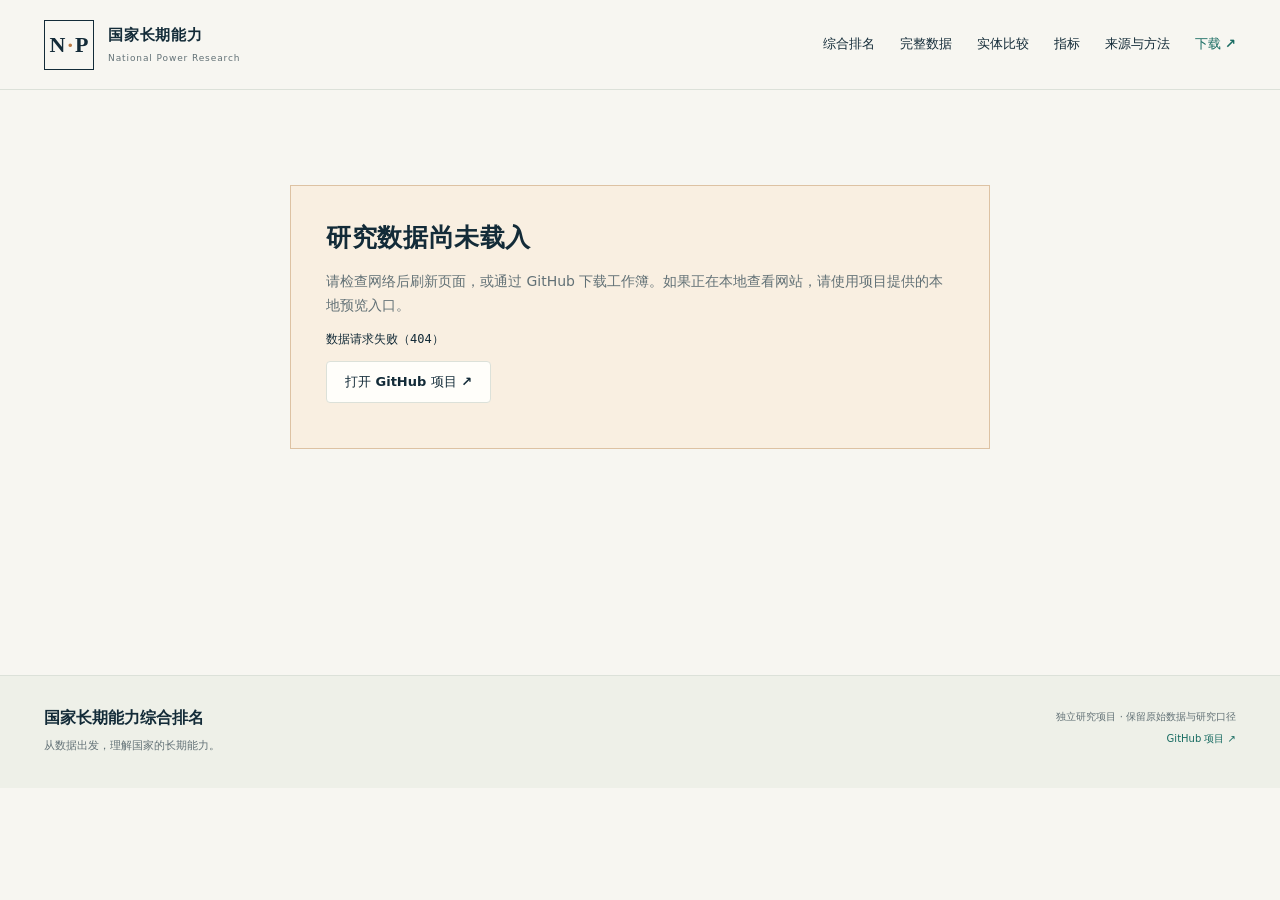
==== web/index.html @ 92fb97bf "Publish existing National Power site with Windows UTF-8 build fix" ====
<!doctype html>
<html lang="zh-CN">
<head>
  <meta charset="utf-8">
  <meta name="viewport" content="width=device-width, initial-scale=1">
  <meta name="theme-color" content="#132b38">
  <meta name="description" content="国家长期能力综合排名：浏览综合排名、完整工作簿、实体比较和指标数据。以项目最新版 Excel 为唯一数值来源。">
  <title>国家长期能力综合排名</title>
  <link rel="icon" href="./favicon.svg" type="image/svg+xml">
  <link rel="stylesheet" href="./styles.css">
</head>
<body>
  <a class="skip-link" href="#main">跳至内容</a>
  <header class="site-header">
    <div class="header-inner">
      <a class="brand" href="#/" aria-label="国家长期能力综合排名首页"><span class="brand-mark" aria-hidden="true">N<span>·</span>P</span><span class="brand-title">国家长期能力<span>National Power Research</span></span></a>
      <button class="menu-toggle" type="button" aria-expanded="false" aria-controls="navigation">导航 <span aria-hidden="true">☰</span></button>
      <nav id="navigation" aria-label="主导航">
        <a href="#/rankings">综合排名</a><a href="#/data">完整数据</a><a href="#/compare">实体比较</a><a href="#/indicators">指标</a><a href="#/methodology">来源与方法</a><a class="nav-download" href="#/downloads">下载 <span aria-hidden="true">↗</span></a>
      </nav>
    </div>
  </header>
  <main id="main" tabindex="-1"><div class="loading"><span class="loading-line"></span><p>正在载入研究数据…</p></div></main>
  <footer class="site-footer"><div><a class="footer-brand" href="#/">国家长期能力综合排名</a><p>从数据出发，理解国家的长期能力。</p></div><div class="footer-meta"><p id="footer-version"></p><p>独立研究项目 · 保留原始数据与研究口径</p><a href="https://github.com/Lawrence35952563/National-Power" target="_blank" rel="noopener noreferrer">GitHub 项目 ↗</a></div></footer>
  <dialog id="cell-dialog" aria-labelledby="cell-title"><div class="dialog-header"><p class="eyebrow">数据溯源</p><button type="button" class="icon-button" data-close-dialog aria-label="关闭">×</button></div><div id="cell-content"></div></dialog>
  <noscript><p class="noscript">此数据浏览器需要启用 JavaScript。原始 Excel、CSV 和 JSON 可在 <a href="https://github.com/Lawrence35952563/National-Power">GitHub 项目</a>获取。</p></noscript>
  <script type="module" src="./app.js"></script>
</body>
</html>
---- web/styles.css ----
@charset "UTF-8";
:root{--paper:#f7f6f1;--white:#fffefa;--ink:#132b38;--muted:#627176;--line:#dce1d9;--teal:#176b61;--teal-light:#e4efea;--ochre:#b97842;--serif:Georgia,"Noto Serif CJK SC","Songti SC","SimSun",serif;--sans:Inter,"PingFang SC","Microsoft YaHei",system-ui,sans-serif;--radius:8px}
*{box-sizing:border-box}html{scroll-behavior:smooth}body{margin:0;background:var(--paper);color:var(--ink);font:14px/1.7 var(--sans);-webkit-font-smoothing:antialiased}a{color:inherit;text-decoration:none}a:hover{color:var(--teal)}button,input,select{font:inherit}button{cursor:pointer}button,input,select,summary{touch-action:manipulation}button:disabled{opacity:.45;cursor:not-allowed}button,a,input,select,summary{outline-offset:4px}a:focus-visible,button:focus-visible,input:focus-visible,select:focus-visible,summary:focus-visible{outline:2px solid var(--teal)}h1,h2,h3,p{margin:0}h1,h2,h3{line-height:1.35}h1{font:600 clamp(28px,4vw,43px)/1.35 var(--serif);letter-spacing:.025em}h2{font-size:23px;font-weight:600}h3{font-size:16px;font-weight:600}small{font-size:12px}svg{display:block}.skip-link{position:fixed;top:-80px;left:20px;padding:8px 15px;background:var(--ink);color:#fff;z-index:100}.skip-link:focus{top:10px}.site-header{background:rgba(247,246,241,.97);border-bottom:1px solid var(--line)}.header-inner{max-width:1440px;margin:auto;min-height:89px;padding:0 44px;display:flex;align-items:center;justify-content:space-between;gap:28px}.brand{display:flex;align-items:center;gap:14px;flex:none}.brand-mark{display:grid;grid-auto-flow:column;align-items:center;border:1px solid var(--ink);width:50px;height:50px;justify-content:center;gap:1px;font:700 22px/1 var(--serif)}.brand-mark span{color:var(--ochre);padding:0 1px}.brand-title{font-size:15px;font-weight:650;letter-spacing:.05em}.brand-title>span{display:block;font-size:9px;letter-spacing:.1em;font-weight:400;color:var(--muted);margin-top:3px}nav{display:flex;gap:25px;align-items:center;font-size:13px;font-weight:550}nav a{white-space:nowrap;padding:32px 0;position:relative}nav a[aria-current=page]{color:var(--teal)}nav a[aria-current=page]:after{content:"";position:absolute;bottom:20px;height:2px;background:var(--teal);left:0;right:0}.nav-download{color:var(--teal)}.menu-toggle{display:none;border:0;background:none;color:var(--ink)}main{max-width:1440px;min-height:65vh;margin:auto;padding:45px 44px 80px;outline:none}.eyebrow{color:var(--teal);font-size:10px;font-weight:700;letter-spacing:.18em;text-transform:uppercase;margin-bottom:15px;display:flex;align-items:center;gap:9px}.eyebrow:before{content:"";width:18px;height:1px;background:currentColor}.muted{color:var(--muted)}.lead{font-size:15px;line-height:1.95;color:var(--muted);max-width:700px;margin-top:16px}.page-heading{display:flex;align-items:flex-end;justify-content:space-between;gap:25px;margin:8px 0 31px}.page-heading h1{font-size:35px}.page-heading .lead{max-width:810px}.breadcrumb{font-size:12px;color:var(--muted);display:flex;gap:9px;flex-wrap:wrap;margin-bottom:28px}.breadcrumb a{color:var(--teal)}.pill{display:inline-flex;align-items:center;gap:6px;border:1px solid var(--line);border-radius:50px;padding:4px 10px;font-size:11px;white-space:nowrap;font-weight:500}.pill.teal{border-color:#bad5c9;color:var(--teal);background:var(--teal-light)}.pill.ochre{color:#855129;background:#f6eade;border-color:#e6ceb9}.button{border:1px solid var(--line);background:var(--white);padding:10px 18px;border-radius:4px;display:inline-flex;align-items:center;justify-content:center;gap:12px;line-height:1.5;font-weight:550;font-size:13px;color:var(--ink);white-space:nowrap}.button:hover{background:#edf0e8;border-color:#aebfb4}.button.primary{background:var(--teal);border-color:var(--teal);color:white}.button.primary:hover{background:#10594f}.button.small{padding:6px 11px;font-size:12px}.button.text{background:none;border-color:transparent;padding-left:0;color:var(--teal)}.button-group{display:flex;align-items:center;gap:10px;flex-wrap:wrap}.section{margin-top:46px}.section-heading{display:flex;justify-content:space-between;align-items:center;gap:20px;margin-bottom:19px}.section-heading h2{font:600 25px/1.4 var(--serif)}.section-number{color:var(--ochre);font-family:var(--serif);font-size:15px;margin-right:12px}.section-note{font-size:12px;color:var(--muted);margin-top:5px}.hero{display:grid;grid-template-columns:1.4fr 1fr;gap:60px;align-items:center;padding:25px 0 42px}.hero h1{font-size:clamp(34px,4.5vw,61px);letter-spacing:.02em;line-height:1.32;margin:21px 0}.hero .hero-en{font:italic 23px/1.5 var(--serif);color:var(--muted);margin-top:-3px}.hero .lead{max-width:570px;font-size:15px;margin:23px 0 25px}.hero-date{display:flex;gap:12px;align-items:center;color:var(--muted);font-size:11px;flex-wrap:wrap}.hero-graphic{position:relative;min-height:338px;background:var(--ink);color:var(--paper);padding:29px 34px;overflow:hidden;border-radius:1px}.graphic-title{font:italic 15px var(--serif);color:#a9c0bb}.graphic-top{display:flex;align-items:center;justify-content:space-between}.graphic-dots{display:flex;gap:4px}.graphic-dots i{width:4px;height:4px;border-radius:50%;background:#64bca5}.graphic-grid{position:absolute;inset:0;background-image:linear-gradient(#ffffff06 1px,transparent 1px),linear-gradient(90deg,#ffffff06 1px,transparent 1px);background-size:34px 34px}.graphic-inner{position:relative}.graphic-version{font:italic 94px/1.2 var(--serif);letter-spacing:-.045em;margin-top:18px;opacity:.95}.graphic-version small{font:11px var(--sans);letter-spacing:.2em;color:#99bcb1;position:relative;top:-12px;margin-left:20px}.graphic-rule{height:1px;background:#ffffff29;margin:13px 0 22px}.graphic-domains{display:grid;grid-template-columns:repeat(4,1fr);gap:17px 13px;font-size:11px;color:#b9cfca}.graphic-domains b{display:block;color:#f1eee1;font-size:13px;letter-spacing:.04em;font-weight:450;margin-top:3px}.graphic-foot{display:flex;justify-content:space-between;margin-top:27px;color:#94b3a9;font-size:9px;letter-spacing:.17em}.stats-grid{display:grid;grid-template-columns:repeat(4,1fr);border-top:1px solid var(--line);border-bottom:1px solid var(--line);padding:28px 0;margin-bottom:35px}.stat{padding:0 27px;border-right:1px solid var(--line)}.stat:first-child{padding-left:0}.stat:last-child{border:0}.stat-label{font-size:11px;letter-spacing:.03em;color:var(--muted)}.stat-value{font:42px/1.3 var(--serif);margin:5px 0 4px;color:var(--ink);font-variant-numeric:tabular-nums}.stat-sub{font-size:11px;color:var(--muted)}.home-bottom{display:grid;grid-template-columns:1.7fr 1fr;gap:34px}.home-aside{background:#eeefe7;border:1px solid var(--line);padding:29px}.home-aside h3{font:600 22px/1.5 var(--serif);margin-bottom:14px}.home-aside p{font-size:13px;color:var(--muted);line-height:1.9}.feature-link{display:flex;align-items:center;justify-content:space-between;border-top:1px solid #d4dbcf;padding:16px 0;font-size:13px;gap:12px}.feature-link:first-of-type{margin-top:24px}.feature-link span{color:var(--teal);font-size:18px}.notice{border:1px solid #d7ded4;border-left:3px solid var(--teal);background:#eef2e9;color:#4c6060;padding:13px 17px;font-size:12px;line-height:1.85;margin:18px 0}.notice.ochre{border-color:#e4d8ca;border-left-color:var(--ochre);background:#f4eee5;color:#715b45}.notice p+p{margin-top:8px}.toolbar{display:flex;align-items:center;gap:12px;flex-wrap:wrap;margin:21px 0 17px}.search-wrap{position:relative;flex:1;min-width:220px;max-width:400px}.search-wrap:before{content:"⌕";position:absolute;left:13px;top:7px;color:var(--muted);font-size:20px;line-height:1.4}.input,.select{border:1px solid #ccd5cd;border-radius:4px;background:var(--white);color:var(--ink);padding:9px 12px;min-height:42px}.input{width:100%}.search-wrap .input{padding-left:38px}.select{max-width:100%;min-width:140px}.select-label{display:flex;align-items:center;gap:8px;font-size:12px;color:var(--muted)}.toolbar-end{margin-left:auto;font-size:12px;color:var(--muted);display:flex;gap:10px;align-items:center}.checkbox-label{display:flex;align-items:center;gap:7px;font-size:12px;cursor:pointer}input[type=checkbox]{accent-color:var(--teal);width:15px;height:15px;flex:none}.table-wrap{overflow:auto;border:1px solid var(--line);background:var(--white);max-height:72vh;scrollbar-color:#9eafa4 #eeefe8;position:relative;border-radius:4px}.table-wrap:focus-visible{outline:2px solid var(--teal)}table{border-collapse:separate;border-spacing:0;width:100%;font-size:12px;white-space:nowrap}th{background:#ecf0e8;text-align:right;padding:13px 16px;font-weight:550;color:#526760;position:sticky;top:0;z-index:3;border-bottom:1px solid #cfd8cd;height:50px}th:first-child,td:first-child{text-align:left}th button{border:0;color:inherit;font:inherit;background:transparent;padding:0;display:inline-flex;gap:7px;align-items:center;white-space:nowrap}th .sort-arrow{font-size:10px;opacity:.4}th[aria-sort=ascending] .sort-arrow,th[aria-sort=descending] .sort-arrow{opacity:1;color:var(--teal)}td{padding:12px 16px;text-align:right;border-bottom:1px solid #e8ebe3;font-variant-numeric:tabular-nums;font-feature-settings:"tnum";height:49px}tr:last-child td{border-bottom:0}tbody tr:hover td{background:#f1f5ee}tbody tr:hover .freeze{background:#eaf1e7}.freeze{position:sticky;left:0;background:var(--white);z-index:2;border-right:1px solid #d8dfd2;text-align:left;min-width:128px}.freeze.header{background:#e9eee4;z-index:5}.entity-name{font-weight:600;display:inline-flex;align-items:center;gap:9px;color:var(--ink)}.entity-name:hover{color:var(--teal);text-decoration:underline;text-underline-offset:4px}.entity-dot{width:5px;height:5px;background:var(--teal);border-radius:50%;display:inline-block;flex:none}.rank-cell{font:19px var(--serif);color:var(--teal);text-align:left;min-width:65px}.rank-cell.top{font-weight:600}.reference-cell{color:#8b633e}.table-group{font-size:9px;letter-spacing:.035em;font-weight:400;color:#728279;display:block}.cell-button{display:inline;border:0;background:none;border-bottom:1px dotted transparent;color:inherit;padding:0;font:inherit;font-variant-numeric:tabular-nums;max-width:230px;overflow:hidden;text-overflow:ellipsis;vertical-align:middle;white-space:nowrap;text-align:inherit}.cell-button:hover{border-bottom-color:#78958a;color:var(--teal)}.cell-button.error{color:#a2643b}.empty-value{color:#a0aaa5}.table-hint{display:flex;justify-content:space-between;gap:20px;font-size:11px;color:var(--muted);margin-top:10px;flex-wrap:wrap}.table-hint a{text-decoration:underline;text-underline-offset:3px}.empty-state{padding:45px;text-align:center;background:var(--white);border:1px solid var(--line);color:var(--muted)}.empty-state h3{color:var(--ink);margin-bottom:8px}.sheet-tabs{display:flex;gap:7px;overflow:auto;padding-bottom:10px;margin:25px 0 5px;scrollbar-width:thin}.sheet-tabs a,.tab-button{white-space:nowrap;border:1px solid var(--line);border-radius:4px;padding:9px 17px;font-size:12px;background:transparent}.sheet-tabs a.active,.tab-button.active{background:var(--ink);border-color:var(--ink);color:var(--paper)}.column-picker{margin:12px 0 18px;border:1px solid var(--line);background:#f2f3ec;border-radius:4px}.column-picker summary{cursor:pointer;padding:12px 15px;font-size:12px;color:var(--teal);font-weight:550}.column-picker-body{padding:5px 17px 18px;border-top:1px solid var(--line)}.column-grid{display:grid;grid-template-columns:repeat(auto-fill,minmax(170px,1fr));gap:9px 16px;padding-top:13px}.column-grid .checkbox-label{align-items:flex-start;line-height:1.5}.column-group-label{font-size:11px;color:var(--muted);margin-top:18px}.column-group-label:first-child{margin-top:12px}.column-actions{display:flex;gap:6px;flex-wrap:wrap;margin-top:12px}.group-toggle{border:0;background:none;color:var(--teal);font-size:11px;text-decoration:underline;text-underline-offset:3px;padding:0 5px}.scroll-caption{display:none}.sheet-meta{font-size:12px;line-height:1.8;color:var(--muted)}.entity-hero{display:grid;grid-template-columns:1fr auto;gap:30px;border-bottom:1px solid var(--line);padding-bottom:30px;margin-bottom:32px}.entity-hero h1{font-size:43px;margin-top:8px}.entity-en{font:italic 20px var(--serif);color:var(--muted);margin:9px 0 19px}.entity-numbers{display:flex;gap:30px;align-items:center}.entity-number{padding:6px 29px;border-left:1px solid var(--line)}.entity-number .big{font:51px var(--serif);color:var(--teal);margin:8px 0}.entity-number .big.reference{font-size:32px;color:#9b6c42}.domain-grid{display:grid;grid-template-columns:repeat(4,1fr);gap:13px}.domain-card{border:1px solid var(--line);padding:20px;background:var(--white);display:block}.domain-card:hover{border-color:#91b3a1;background:#f1f6ee}.domain-card-head{display:flex;justify-content:space-between;gap:10px;align-items:center;font-size:12px}.domain-card .domain-value{font:38px/1.3 var(--serif);color:var(--teal);margin:12px 0 9px}.domain-card small{font-size:10px;color:var(--muted)}.domain-scale{height:3px;background:#e6eae1;margin-top:12px}.domain-scale span{height:3px;display:block;background:#86af9b}.detail-section{margin-top:29px;border:1px solid var(--line);background:var(--white);border-radius:4px}.detail-section>summary{padding:19px 22px;font:600 20px var(--serif);cursor:pointer;display:flex;align-items:center;justify-content:space-between}.detail-section>summary:after{content:"+";color:var(--teal);font:22px var(--sans)}.detail-section[open]>summary:after{content:"−"}.detail-section>summary small{font:11px var(--sans);color:var(--muted);margin-left:12px;font-weight:400}.detail-fields{display:grid;grid-template-columns:repeat(3,1fr);border-top:1px solid var(--line)}.detail-field{padding:17px 21px;border-bottom:1px solid #e9ece4;border-right:1px solid #e9ece4;min-width:0}.detail-field:nth-child(3n){border-right:0}.detail-field-name{font-size:11px;color:var(--muted);display:flex;justify-content:space-between;gap:8px}.detail-field-name a:hover{text-decoration:underline}.detail-field-value{font:21px/1.6 var(--serif);margin:6px 0 2px;overflow-wrap:anywhere}.detail-field .cell-button{white-space:normal;max-width:100%;overflow-wrap:anywhere;word-break:break-word}.detail-field-meta{font-size:10px;color:#829087}.compare-selector{background:#eef1e9;border:1px solid #d7dfd2;padding:22px;margin:23px 0}.compare-selector .toolbar{margin:0}.chosen-entities{display:flex;gap:9px;flex-wrap:wrap;margin-top:16px}.entity-chip{display:flex;gap:12px;align-items:center;border:1px solid #c9d7c7;background:var(--white);padding:7px 11px;border-radius:3px;font-size:12px}.entity-chip i{height:7px;width:7px;border-radius:50%;background:var(--color)}.entity-chip button{background:none;border:0;color:var(--muted);padding:0 3px;font-size:18px;line-height:1}.comparison-grid{display:grid;grid-template-columns:repeat(2,1fr);gap:20px}.comparison-card{border:1px solid var(--line);padding:23px;background:var(--white);min-width:0}.comparison-card-heading{display:flex;align-items:baseline;justify-content:space-between;gap:12px;margin-bottom:20px}.comparison-card-heading h3{font-size:14px}.comparison-card-heading small{font-size:10px;color:var(--muted)}.bar-row{display:grid;grid-template-columns:85px minmax(20px,1fr) 66px;align-items:center;gap:12px;margin:13px 0;font-size:11px}.bar-label{overflow:hidden;text-overflow:ellipsis;white-space:nowrap}.bar-track{height:12px;background:#edf0e8}.bar-fill{height:100%;min-width:2px;background:var(--bar-color,var(--teal));opacity:.86}.bar-value{text-align:right;font-variant-numeric:tabular-nums}.bar-note{font-size:10px;color:var(--muted);border-top:1px solid var(--line);padding-top:13px;margin-top:18px}.indicator-layout{display:grid;grid-template-columns:230px minmax(0,1fr);gap:27px}.indicator-sidebar{border:1px solid var(--line);background:#eef0e8;padding:15px;height:max-content}.indicator-sidebar button{display:flex;align-items:center;justify-content:space-between;width:100%;text-align:left;border:0;background:none;color:var(--muted);font-size:12px;padding:11px 13px;border-radius:3px}.indicator-sidebar button.active{background:var(--white);color:var(--teal);font-weight:600}.indicator-sidebar button span{font-size:10px}.indicator-cards{display:grid;grid-template-columns:repeat(2,1fr);gap:12px}.indicator-card{padding:20px;border:1px solid var(--line);background:var(--white);min-width:0}.indicator-card:hover{border-color:#9ebaaa}.indicator-card .eyebrow{font-size:9px;letter-spacing:.05em;margin-bottom:10px}.indicator-card h3{font-size:14px;overflow-wrap:anywhere}.indicator-card-meta{margin-top:14px;display:flex;gap:10px;color:var(--muted);font-size:10px;flex-wrap:wrap}.indicator-card-count{display:flex;justify-content:space-between;align-items:center;font-size:10px;margin-top:17px;padding-top:12px;border-top:1px solid #e3e7dc;color:#768578}.indicator-card-count span:last-child{color:var(--teal);font-size:17px}.metadata-grid{display:grid;grid-template-columns:repeat(4,1fr);border:1px solid var(--line);background:var(--white);margin:25px 0}.metadata-item{padding:18px 21px;border-right:1px solid var(--line);min-width:0;overflow-wrap:anywhere}.metadata-item:last-child{border:0}.metadata-label{font-size:10px;color:var(--muted);margin-bottom:7px}.metadata-value{font-size:13px}.indicator-results{display:grid;grid-template-columns:1.25fr 1fr;gap:28px;align-items:start}.indicator-chart{background:#eeefe7;padding:24px}.indicator-chart .bar-row{grid-template-columns:82px minmax(20px,1fr) 75px;margin:15px 0}.prose-layout{display:grid;grid-template-columns:1fr 260px;gap:65px;align-items:start}.prose{max-width:900px;color:#4a5d62;font-size:14px;line-height:1.95}.prose h2{font:600 26px/1.5 var(--serif);color:var(--ink);margin:34px 0 15px}.prose h2:first-child{margin-top:0}.prose h3{color:var(--ink);margin:22px 0 10px}.prose p+p{margin-top:14px}.prose ul{padding-left:21px;margin:13px 0}.prose li{margin:9px 0}.prose code{padding:2px 5px;background:#e9ece3;border:1px solid var(--line);border-radius:3px;overflow-wrap:anywhere;font-size:12px}.prose .formula{background:var(--ink);color:#deede4;font:13px/2 ui-monospace,SFMono-Regular,Consolas,monospace;padding:20px;white-space:pre-wrap;overflow-wrap:anywhere}.side-note{padding:22px;background:#e9eee4;border-top:3px solid var(--teal);font-size:12px;color:var(--muted)}.side-note h3{font:600 20px var(--serif);color:var(--ink);margin-bottom:16px}.side-note p+p{margin-top:14px}.source-item{border-bottom:1px solid var(--line);padding:15px 0}.source-item strong{color:var(--ink);font-size:13px;display:block}.source-item p{font-size:12px;margin-top:6px}.qa-details{margin-top:20px;border:1px solid var(--line);padding:12px 17px}.qa-details summary{cursor:pointer;color:var(--teal);font-size:12px}.qa-item{padding:15px 0;border-bottom:1px solid var(--line);font-size:12px}.qa-item:last-child{border-bottom:0}.qa-item code{font-size:10px}.qa-item small{display:block;font-size:10px;color:var(--muted);margin-top:7px;overflow-wrap:anywhere}.download-grid{display:grid;grid-template-columns:repeat(3,1fr);gap:17px}.download-card{border:1px solid var(--line);background:var(--white);padding:26px;display:flex;flex-direction:column;gap:13px}.file-icon{width:42px;height:49px;border:1px solid #abbeb0;display:flex;align-items:center;justify-content:center;font-size:9px;color:var(--teal);font-weight:650;letter-spacing:.05em;background:#eef3e9;position:relative;margin-bottom:5px}.download-card h3{font-size:17px}.download-card p{font-size:12px;color:var(--muted);flex:1}.download-card .button{align-self:flex-start;margin-top:10px}.download-item{display:flex;justify-content:space-between;align-items:center;border-bottom:1px solid var(--line);padding:16px 0;gap:20px}.download-item h3{font-size:13px}.download-item p{font-size:11px;color:var(--muted)}.site-footer{border-top:1px solid var(--line);padding:32px max(44px,calc((100vw - 1352px)/2));display:flex;align-items:flex-start;justify-content:space-between;gap:25px;font-size:11px;color:var(--muted);background:#eef0e8}.footer-brand{font:600 16px var(--serif);color:var(--ink);display:block;margin-bottom:8px}.footer-meta{text-align:right;font-size:10px}.footer-meta a{color:var(--teal);display:inline-block;margin-top:5px}.loading{padding:130px 30px;text-align:center;color:var(--muted)}.loading-line{height:3px;width:130px;display:block;margin:0 auto 20px;background:linear-gradient(90deg,#dbe5d9,var(--teal),#dbe5d9);animation:pulse 1.4s infinite}.noscript{padding:30px;background:#fff0cf;text-align:center}.noscript a{text-decoration:underline}.icon-button{border:0;background:none;color:var(--muted);font-size:28px;padding:0 8px;line-height:1}.dialog-header{display:flex;align-items:center;justify-content:space-between}.dialog-header .eyebrow{margin-bottom:0}dialog{width:min(610px,calc(100vw - 28px));border:1px solid #c7d5c5;background:var(--white);padding:27px 30px;color:var(--ink);box-shadow:0 18px 80px #132b382b;max-height:85vh;overflow:auto;border-radius:6px}dialog::backdrop{background:#132b3866;backdrop-filter:blur(3px)}#cell-title{font:600 25px var(--serif);margin:22px 0 7px}.cell-value-large{font:30px/1.5 var(--serif);color:var(--teal);overflow-wrap:anywhere;margin:11px 0 22px}.cell-meta-table{width:100%;font-size:12px;border-top:1px solid var(--line);white-space:normal}.cell-meta-table th,.cell-meta-table td{position:static;background:none;vertical-align:top;text-align:left;padding:10px 0;height:auto;border-bottom:1px solid var(--line);white-space:normal;overflow-wrap:anywhere}.cell-meta-table th{width:96px;padding-right:13px;font-weight:450;color:var(--muted)}.cell-meta-table td{font-family:var(--sans);word-break:break-word}.cell-meta-table code{font:11px/1.8 ui-monospace,Consolas,monospace;white-space:pre-wrap}.dialog-actions{margin-top:20px;display:flex;align-items:center;gap:12px;font-size:11px}.error-panel{border:1px solid #ddc2a3;background:#f9efe1;padding:35px;margin:50px auto;max-width:700px}.error-panel h1{font-size:25px;margin-bottom:15px}.error-panel p{color:var(--muted);margin:10px 0}.error-panel code{font-size:12px;overflow-wrap:anywhere}.sr-only{position:absolute;width:1px;height:1px;padding:0;margin:-1px;overflow:hidden;clip:rect(0,0,0,0);white-space:nowrap;border:0}@keyframes pulse{50%{opacity:.35}}
@media(min-width:1600px){main{padding-top:54px}.hero{padding-bottom:47px}.hero-graphic{min-height:362px}.graphic-version{margin-top:23px}}
@media(max-width:1150px){.header-inner{padding:0 28px}nav{gap:17px}.brand-title{font-size:13px}.brand-title>span{font-size:8px}.hero{gap:35px}.hero-graphic{padding:25px}.hero h1{font-size:43px}main{padding:35px 28px 65px}.home-bottom{gap:25px}.stat{padding:0 18px}.indicator-layout{grid-template-columns:185px minmax(0,1fr)}.prose-layout{gap:35px}.site-footer{padding:28px}.metadata-item{padding:15px}.graphic-version{font-size:87px}}
@media(max-width:960px){.header-inner{min-height:77px;flex-wrap:wrap;gap:0;padding:15px 24px}.brand-mark{width:44px;height:44px;font-size:20px}.menu-toggle{display:block;margin-left:auto;padding:8px 0 8px 20px;font-size:12px}.menu-toggle span{margin-left:9px}nav{display:none;width:100%;flex-wrap:wrap;gap:4px 24px;padding:16px 0 4px;margin-top:12px;border-top:1px solid var(--line)}nav.open{display:flex}nav a{padding:9px 0}nav a[aria-current=page]:after{bottom:3px}.hero{grid-template-columns:1.2fr 1fr;gap:24px}.hero h1{font-size:37px}.hero .hero-en{font-size:18px}.hero-graphic{padding:22px;min-height:310px}.graphic-version{font-size:78px}.graphic-version small{margin-left:10px;font-size:9px}.graphic-domains{gap:12px 10px}.graphic-domains b{font-size:12px}.graphic-foot{font-size:7px;letter-spacing:.1em}.home-bottom{grid-template-columns:1fr}.home-aside{display:grid;grid-template-columns:1.3fr 1fr;gap:0 40px}.home-aside h3,.home-aside p{grid-column:1}.feature-link{grid-column:2}.feature-link:first-of-type{margin-top:0;grid-row:1}.feature-link:nth-of-type(2){grid-row:2}.feature-link:nth-of-type(3){grid-row:3}.domain-grid{grid-template-columns:repeat(4,1fr)}.domain-card{padding:15px}.detail-fields{grid-template-columns:repeat(2,1fr)}.detail-field:nth-child(3n){border-right:1px solid #e9ece4}.detail-field:nth-child(2n){border-right:0}.comparison-grid{gap:13px}.comparison-card{padding:18px}.bar-row{grid-template-columns:70px minmax(20px,1fr) 55px;gap:8px}.download-grid{grid-template-columns:1fr 1fr}.prose-layout{grid-template-columns:1fr 215px;gap:25px}.indicator-results{grid-template-columns:1fr}.indicator-chart{display:none}.indicator-layout{grid-template-columns:165px minmax(0,1fr);gap:18px}.indicator-cards{grid-template-columns:1fr}.entity-number{padding:6px 20px}.entity-numbers{gap:0}.entity-number .big{font-size:43px}}
@media(max-width:680px){body{font-size:13px}.header-inner{padding:13px 20px}.brand-title{font-size:13px}.brand-title>span{font-size:8px}.brand{gap:11px}.brand-mark{width:40px;height:40px;font-size:19px}main{padding:27px 20px 50px}.hero{grid-template-columns:1fr;padding:3px 0 28px;gap:30px}.hero h1{font-size:40px;margin:15px 0}.hero .hero-en{font-size:20px}.hero .lead{font-size:13px;line-height:1.95;margin:18px 0 22px}.hero-graphic{min-height:245px;padding:22px 25px}.graphic-version{font-size:67px;margin-top:8px}.graphic-version small{top:-7px}.graphic-domains{grid-template-columns:repeat(4,1fr);gap:10px;font-size:10px}.graphic-domains b{font-size:11px;margin-top:0}.graphic-rule{margin:7px 0 14px}.graphic-foot{margin-top:20px;font-size:8px}.graphic-title{font-size:13px}.stats-grid{grid-template-columns:repeat(2,1fr);padding:0;margin-bottom:29px}.stat{padding:18px 12px;border-bottom:1px solid var(--line)}.stat:first-child{padding-left:0}.stat:nth-child(2){border-right:0}.stat:nth-child(3){padding-left:0;border-bottom:0}.stat:last-child{padding:18px 12px;border-bottom:0}.stat-value{font-size:36px}.stat-sub{font-size:10px}.home-bottom{gap:24px}.section{margin-top:30px}.section-heading{align-items:flex-start;gap:12px;margin-bottom:15px}.section-heading h2{font-size:23px}.section-number{margin-right:8px;font-size:13px}.section-heading .button{font-size:11px;padding:4px 0}.home-aside{display:block;padding:23px}.home-aside h3{font-size:23px}.feature-link:first-of-type{margin-top:22px}.page-heading{display:block;margin-top:1px;margin-bottom:23px}.page-heading h1{font-size:30px}.page-heading>.button,.page-heading>.pill{margin-top:17px}.lead{font-size:13px;margin-top:13px}.eyebrow{font-size:9px;margin-bottom:12px}.toolbar{gap:9px;align-items:stretch}.search-wrap{max-width:none;flex-basis:100%;min-width:0}.input,.select{font-size:13px;min-height:43px}.select{min-width:0}.select-label{flex-wrap:wrap;font-size:11px}.toolbar-end{margin-left:0;flex:1;justify-content:flex-end;font-size:11px}.toolbar>.select{flex:1}.notice{padding:12px 13px;font-size:11px;margin:15px 0}.table-wrap{max-height:69vh}th,td{padding:11px 12px}th{font-size:11px}.freeze{min-width:116px;max-width:145px}.entity-name{gap:6px}.rank-cell{font-size:17px}.table-hint{font-size:10px;gap:7px}.table-hint>span:last-child{margin-left:0}.column-grid{grid-template-columns:repeat(2,minmax(0,1fr));gap:9px}.column-grid .checkbox-label{font-size:11px;overflow-wrap:anywhere}.column-picker-body{padding:5px 11px 14px}.sheet-tabs a{font-size:11px;padding:8px 14px}.sheet-tabs{margin-top:18px}.scroll-caption{display:block;color:var(--muted);font-size:10px;margin:7px 0}.sheet-meta{font-size:11px}.entity-hero{grid-template-columns:1fr;gap:20px;padding-bottom:24px;margin-bottom:23px}.entity-hero h1{font-size:37px}.entity-en{font-size:18px;margin:7px 0 16px}.entity-numbers{justify-content:space-between;padding-top:18px;border-top:1px solid var(--line)}.entity-number{padding:0 18px;flex:1}.entity-number:first-child{padding-left:0;border:0}.entity-number .big{font-size:43px;margin:4px 0}.entity-number .big.reference{font-size:30px}.domain-grid{grid-template-columns:repeat(2,1fr);gap:10px}.domain-card{padding:17px}.domain-card-head{font-size:12px}.domain-card .domain-value{font-size:33px;margin:8px 0 5px}.detail-section{margin-top:18px}.detail-section>summary{padding:16px;font-size:19px}.detail-section>summary small{font-size:9px}.detail-field{padding:13px;overflow-wrap:anywhere}.detail-field-name{font-size:10px}.detail-field-value{font-size:20px}.detail-field-meta{font-size:9px}.comparison-grid{grid-template-columns:1fr}.comparison-card{padding:19px}.compare-selector{padding:17px}.compare-selector .toolbar{gap:10px}.compare-selector .select{flex:1;min-width:0;width:100%}.chosen-entities{gap:7px}.entity-chip{font-size:11px;padding:5px 8px;gap:8px}.comparison-card .bar-row{grid-template-columns:84px minmax(20px,1fr) 70px;font-size:11px;gap:10px}.indicator-layout{grid-template-columns:1fr;gap:19px}.indicator-sidebar{display:flex;gap:6px;overflow:auto;padding:8px}.indicator-sidebar button{width:auto;white-space:nowrap;gap:10px;padding:7px 11px}.indicator-cards{grid-template-columns:1fr}.indicator-card{padding:18px}.indicator-card-meta{margin-top:10px}.indicator-card-count{margin-top:12px;padding-top:9px}.metadata-grid{grid-template-columns:repeat(2,1fr);margin:20px 0}.metadata-item{padding:14px;border-bottom:1px solid var(--line)}.metadata-item:nth-child(2){border-right:0}.metadata-item:nth-child(3){border-bottom:0}.metadata-item:last-child{border-bottom:0}.metadata-value{font-size:12px}.metadata-label{font-size:10px}.prose-layout{grid-template-columns:1fr;gap:25px}.prose{font-size:13px}.prose h2{font-size:23px;margin-top:27px}.prose .formula{font-size:11px;padding:15px}.prose h3{font-size:15px}.download-grid{grid-template-columns:1fr}.download-card{padding:23px;gap:10px}.download-card h3{font-size:18px}.download-item{align-items:flex-start;gap:12px}.download-item .button{font-size:11px;padding:6px 11px}.site-footer{padding:27px 20px;flex-direction:column;gap:18px}.footer-meta{text-align:left}.breadcrumb{font-size:11px;margin-bottom:23px}.empty-state{padding:33px 20px}dialog{padding:20px}#cell-title{font-size:23px}.cell-value-large{font-size:24px}.cell-meta-table th{width:78px}.cell-meta-table th,.cell-meta-table td{font-size:11px}.dialog-actions{flex-wrap:wrap}.error-panel{padding:23px}.button{padding:10px 15px;font-size:12px}}
@media(prefers-reduced-motion:reduce){html{scroll-behavior:auto}.loading-line{animation:none}}
.home-bottom>*{min-width:0}.indicator-results>*{min-width:0}.comparison-grid>*{min-width:0}.prose-layout>*{min-width:0}.bar-track{min-width:0}.bar-value{min-width:0}.bar-value .cell-button{max-width:100%}.indicator-cards{min-width:0}.download-card{min-width:0}
#compare-metric-content .bar-row{grid-template-columns:105px minmax(20px,1fr) minmax(105px,auto)}
@media(max-width:680px){#compare-metric-content .bar-row{grid-template-columns:80px minmax(10px,1fr) 100px;gap:8px}}
@media print{.site-header,.site-footer,.toolbar,.column-picker,.sheet-tabs,.button-group,.compare-selector{display:none}body,main{background:white}main{padding:0;max-width:none}.table-wrap{max-height:none;overflow:visible;border:0}th,.freeze{position:static}.section,.domain-card,.comparison-card{break-inside:avoid}.hero-graphic{print-color-adjust:exact}.notice{background:white}.table-hint{display:none}}
.reader-explanation{padding:21px 24px;background:#edf2e9;border:1px solid #d6dfd1;border-left:3px solid var(--teal);margin:20px 0;color:#405952;font-size:13px;line-height:1.95;overflow-wrap:anywhere}.reader-explanation h3{font-size:15px;margin:0 0 9px;color:var(--ink)}.reader-explanation p+p{margin-top:9px}.reader-explanation .explanation-source{font-size:10px;color:#758578;margin-top:11px}.reader-explanation.compact{padding:15px 18px;font-size:12px;line-height:1.85}.reader-explanation.compact h3{font-size:13px}.field-explanations,.research-note{border:1px solid var(--line);background:var(--white);margin:15px 0;border-radius:4px}.field-explanations>summary,.research-note>summary{cursor:pointer;padding:13px 17px;font-size:12px;color:var(--teal);font-weight:550}.explanation-list{display:grid;grid-template-columns:repeat(2,minmax(0,1fr));gap:13px;padding:0 15px 15px}.explanation-list .reader-explanation{margin:0}.field-header{display:flex;align-items:center;justify-content:flex-end;gap:8px}.freeze .field-header{justify-content:flex-start}.field-info{font-size:12px;color:var(--teal);font-weight:400}.composite-column{min-width:140px}.composite-column .table-group{max-width:240px;overflow:hidden;text-overflow:ellipsis}.composite-values{display:grid;gap:8px;width:100%;font-family:var(--sans);line-height:1.6}.composite-value{display:flex;align-items:flex-start;justify-content:space-between;gap:12px;padding:7px 0;border-bottom:1px solid #e1e7dd}.composite-value:last-child{border-bottom:0}.composite-label{font-size:11px;color:var(--muted);font-weight:400}.composite-label small{display:block;font-size:9px;color:#89988c;margin-top:2px}.composite-number{font-size:17px;font-variant-numeric:tabular-nums;flex-shrink:0;text-align:right}.composite-number .cell-button{max-width:none;white-space:normal;overflow:visible}.composite-compare-row{display:grid;grid-template-columns:minmax(80px,1fr) minmax(200px,3fr);gap:25px;padding:14px 0;border-top:1px solid var(--line);align-items:start}.composite-compare-row .entity-name{font-size:12px;padding-top:9px}.composite-compare-row .composite-values{grid-template-columns:repeat(2,minmax(0,1fr));gap:22px}.composite-compare-row .composite-value{border:0}.composite-readout{display:grid;grid-template-columns:repeat(2,minmax(0,1fr));gap:13px;margin:23px 0}.composite-readout>div{padding:15px 17px;background:#f0f4ec;border:1px solid #d9e2d5;min-width:0}.composite-readout>div.active{border-color:#8eaf9f}.composite-readout span{font-size:12px;color:var(--muted);display:block}.composite-readout small{display:block;font-size:9px;margin-top:2px;color:#89968d}.composite-readout strong{font:32px/1.5 var(--serif);color:var(--teal);display:block;margin-top:7px;overflow-wrap:anywhere}.raw-provenance{border:1px solid var(--line);margin-top:20px;padding:12px 15px;background:#f3f4ef}.raw-provenance>summary{cursor:pointer;font-size:11px;color:var(--muted)}.raw-provenance>p{font-size:11px;color:var(--muted);line-height:1.85;margin:12px 0}.raw-provenance .cell-meta-table{margin-top:12px}.domain-description{font:11px/1.85 var(--sans);color:var(--muted);margin-top:14px;display:-webkit-box;-webkit-line-clamp:3;-webkit-box-orient:vertical;overflow:hidden}.domain-explanation-link{font-size:9px;display:block;color:var(--teal);margin-top:9px}.detail-section>.reader-explanation{margin:0 18px 18px}.inline-explanation{margin-top:11px;font-family:var(--sans);font-size:10px}.inline-explanation>summary{cursor:pointer;color:var(--teal)}.inline-explanation .reader-explanation{margin:10px 0 0;padding:11px;font-size:11px}.inline-explanation .reader-explanation h3{font-size:12px}.indicator-excerpt{font-size:11px;line-height:1.8;color:var(--muted);margin-top:12px;display:-webkit-box;-webkit-line-clamp:3;-webkit-box-orient:vertical;overflow:hidden}.indicator-results.composite-results{grid-template-columns:minmax(0,1fr) 265px}.research-note>summary{display:flex;align-items:center;justify-content:space-between;gap:15px;font-size:13px}.research-note>summary small{font-size:10px;white-space:nowrap;color:var(--muted);font-weight:400}.research-note>.reader-explanation{margin:0 15px 15px}.reader-directory>.reader-explanation h3{margin-top:0}.comparison-card>.reader-explanation{margin-top:18px;padding:12px 15px;font-size:11px}.comparison-card>.reader-explanation .explanation-source{font-size:9px}.composite-comparison .comparison-card-heading{margin-bottom:10px}
@media(max-width:960px){.indicator-results.composite-results{grid-template-columns:1fr}.composite-compare-row .composite-values{gap:16px}.explanation-list{grid-template-columns:1fr}}
@media(max-width:680px){.reader-explanation{padding:16px;font-size:12px;margin:17px 0}.reader-explanation h3{font-size:14px}.reader-explanation.compact{padding:13px 15px;font-size:11px}.reader-explanation .explanation-source{font-size:9px}.composite-value{gap:7px}.composite-label{font-size:10px}.composite-number{font-size:15px}.composite-compare-row{grid-template-columns:1fr;gap:6px;padding:13px 0}.composite-compare-row .composite-values{gap:18px}.composite-compare-row .entity-name{padding:0}.composite-readout{gap:10px}.composite-readout>div{padding:13px}.composite-readout strong{font-size:26px}.composite-readout span{font-size:11px}.field-explanations>summary,.research-note>summary{padding:12px 14px;font-size:11px}.explanation-list{padding:0 11px 11px}.detail-section>.reader-explanation{margin:0 12px 12px}.detail-field-value .composite-value{flex-direction:column;gap:2px}.detail-field-value .composite-number{text-align:left}.raw-provenance{padding:11px}.domain-description{font-size:10px}.domain-explanation-link{font-size:8px}.research-note>summary small{font-size:9px}.research-note>.reader-explanation{margin:0 10px 10px}}
.research-field-group{margin:12px 0;border:1px solid #d3ddcf;background:#eef2e9}.research-field-group>summary{cursor:pointer;display:flex;justify-content:space-between;gap:16px;padding:15px 19px;color:var(--teal);font-size:14px;font-weight:600}.research-field-group>summary small{font-size:10px;color:var(--muted);font-weight:400}.research-field-items{padding:0 15px 4px}.research-field-items .research-note:first-child{margin-top:0}
@media(max-width:680px){.research-field-group>summary{padding:13px 15px;font-size:13px}.research-field-items{padding:0 10px 1px}}
.composite-values,.composite-value,.composite-label,.composite-number,.composite-readout>div,.reader-explanation,.research-field-items{min-width:0;overflow-wrap:anywhere}.composite-label{flex:1}.composite-number{flex-shrink:1}.research-field-group>summary>span,.research-note>summary>span{flex:1}.research-field-group>summary:after,.research-note>summary:after{content:"+";color:var(--teal);font-size:17px;font-weight:400}.research-field-group[open]>summary:after,.research-note[open]>summary:after{content:"−"}
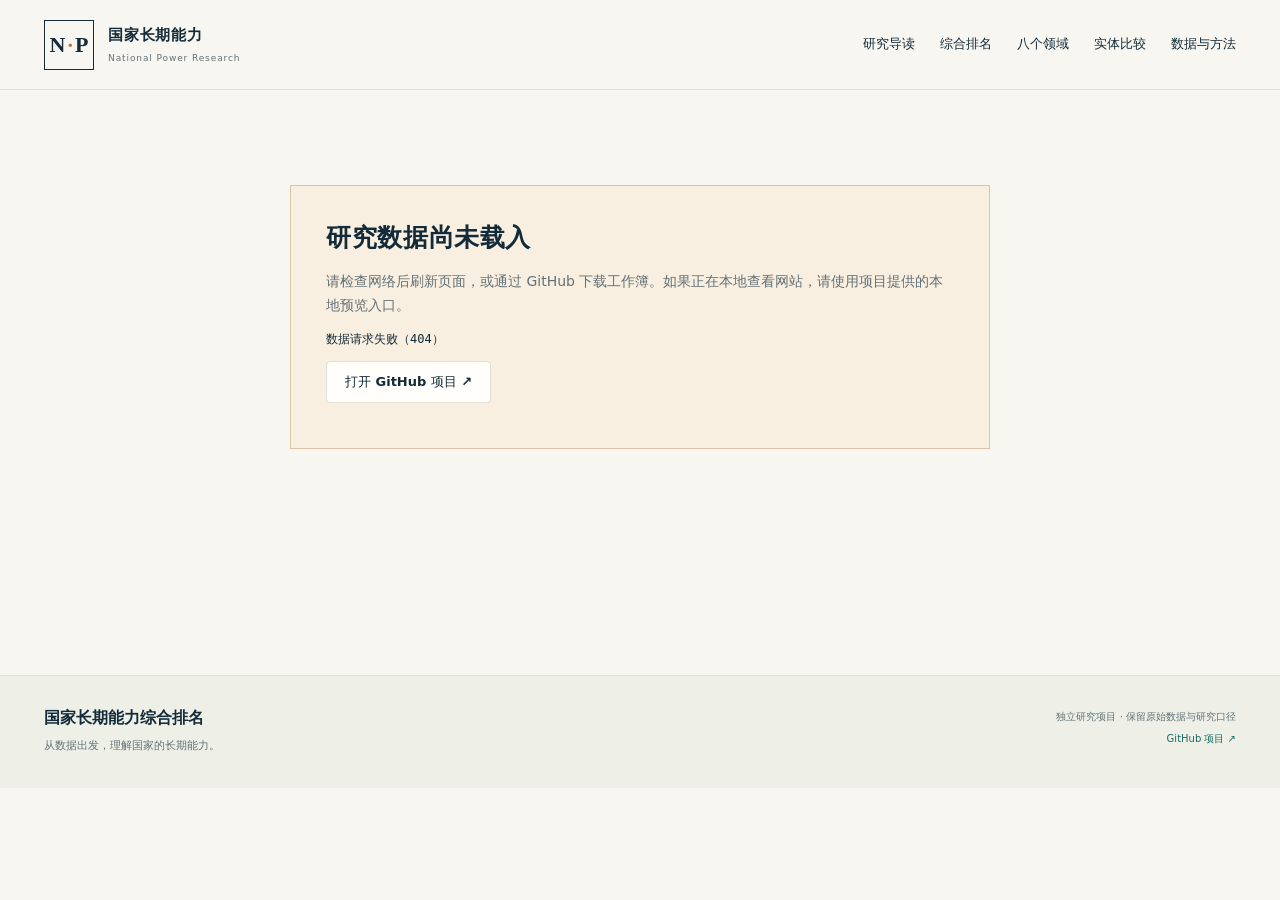
==== commit defff6a4: "Clarify research narrative, reading journey, and ordinal displays" ====
--- a/web/index.html
+++ b/web/index.html
@@ -1,29 +1,30 @@
-<!doctype html>
-<html lang="zh-CN">
-<head>
-  <meta charset="utf-8">
-  <meta name="viewport" content="width=device-width, initial-scale=1">
-  <meta name="theme-color" content="#132b38">
-  <meta name="description" content="国家长期能力综合排名：浏览综合排名、完整工作簿、实体比较和指标数据。以项目最新版 Excel 为唯一数值来源。">
-  <title>国家长期能力综合排名</title>
-  <link rel="icon" href="./favicon.svg" type="image/svg+xml">
-  <link rel="stylesheet" href="./styles.css">
-</head>
-<body>
-  <a class="skip-link" href="#main">跳至内容</a>
-  <header class="site-header">
-    <div class="header-inner">
-      <a class="brand" href="#/" aria-label="国家长期能力综合排名首页"><span class="brand-mark" aria-hidden="true">N<span>·</span>P</span><span class="brand-title">国家长期能力<span>National Power Research</span></span></a>
-      <button class="menu-toggle" type="button" aria-expanded="false" aria-controls="navigation">导航 <span aria-hidden="true">☰</span></button>
-      <nav id="navigation" aria-label="主导航">
-        <a href="#/rankings">综合排名</a><a href="#/data">完整数据</a><a href="#/compare">实体比较</a><a href="#/indicators">指标</a><a href="#/methodology">来源与方法</a><a class="nav-download" href="#/downloads">下载 <span aria-hidden="true">↗</span></a>
-      </nav>
-    </div>
-  </header>
-  <main id="main" tabindex="-1"><div class="loading"><span class="loading-line"></span><p>正在载入研究数据…</p></div></main>
-  <footer class="site-footer"><div><a class="footer-brand" href="#/">国家长期能力综合排名</a><p>从数据出发，理解国家的长期能力。</p></div><div class="footer-meta"><p id="footer-version"></p><p>独立研究项目 · 保留原始数据与研究口径</p><a href="https://github.com/Lawrence35952563/National-Power" target="_blank" rel="noopener noreferrer">GitHub 项目 ↗</a></div></footer>
-  <dialog id="cell-dialog" aria-labelledby="cell-title"><div class="dialog-header"><p class="eyebrow">数据溯源</p><button type="button" class="icon-button" data-close-dialog aria-label="关闭">×</button></div><div id="cell-content"></div></dialog>
-  <noscript><p class="noscript">此数据浏览器需要启用 JavaScript。原始 Excel、CSV 和 JSON 可在 <a href="https://github.com/Lawrence35952563/National-Power">GitHub 项目</a>获取。</p></noscript>
-  <script type="module" src="./app.js"></script>
-</body>
-</html>
+<!doctype html>
+<html lang="zh-CN">
+<head>
+  <meta charset="utf-8">
+  <meta name="viewport" content="width=device-width, initial-scale=1">
+  <meta name="theme-color" content="#132b38">
+  <meta name="description" content="国家长期能力综合排名：从综合位置到八领域能力结构，理解国家调动资源、维持长期行动的条件。以当前 Excel 为数值依据。">
+  <title>国家长期能力综合排名</title>
+  <link rel="icon" href="./favicon.svg" type="image/svg+xml">
+  <link rel="stylesheet" href="./styles.css">
+</head>
+<body>
+  <a class="skip-link" href="#main">跳至内容</a>
+  <header class="site-header">
+    <div class="header-inner">
+      <a class="brand" href="#/" aria-label="国家长期能力综合排名首页"><span class="brand-mark" aria-hidden="true">N<span>·</span>P</span><span class="brand-title">国家长期能力<span>National Power Research</span></span></a>
+      <button class="menu-toggle" type="button" aria-expanded="false" aria-controls="navigation">导航 <span aria-hidden="true">☰</span></button>
+      <nav id="navigation" aria-label="主导航">
+        <a href="#/">研究导读</a><a href="#/rankings">综合排名</a><a href="#/framework">八个领域</a><a href="#/compare">实体比较</a><a href="#/library">数据与方法</a>
+      </nav>
+    </div>
+  </header>
+  <main id="main" tabindex="-1"><div class="loading"><span class="loading-line"></span><p>正在载入研究数据…</p></div></main>
+  <footer class="site-footer"><div><a class="footer-brand" href="#/">国家长期能力综合排名</a><p>从数据出发，理解国家的长期能力。</p></div><div class="footer-meta"><p id="footer-version"></p><p>独立研究项目 · 保留原始数据与研究口径</p><a href="https://github.com/Lawrence35952563/National-Power" target="_blank" rel="noopener noreferrer">GitHub 项目 ↗</a></div></footer>
+  <dialog id="cell-dialog" aria-labelledby="cell-title"><div class="dialog-header"><p class="eyebrow">数据溯源</p><button type="button" class="icon-button" data-close-dialog aria-label="关闭">×</button></div><div id="cell-content"></div></dialog>
+  <noscript><p class="noscript">此数据浏览器需要启用 JavaScript。原始 Excel、CSV 和 JSON 可在 <a href="https://github.com/Lawrence35952563/National-Power">GitHub 项目</a>获取。</p></noscript>
+  <script src="./reading-guide.js"></script>
+  <script type="module" src="./app.js"></script>
+</body>
+</html>
--- a/web/styles.css
+++ b/web/styles.css
@@ -1,18 +1,50 @@
-@charset "UTF-8";
-:root{--paper:#f7f6f1;--white:#fffefa;--ink:#132b38;--muted:#627176;--line:#dce1d9;--teal:#176b61;--teal-light:#e4efea;--ochre:#b97842;--serif:Georgia,"Noto Serif CJK SC","Songti SC","SimSun",serif;--sans:Inter,"PingFang SC","Microsoft YaHei",system-ui,sans-serif;--radius:8px}
-*{box-sizing:border-box}html{scroll-behavior:smooth}body{margin:0;background:var(--paper);color:var(--ink);font:14px/1.7 var(--sans);-webkit-font-smoothing:antialiased}a{color:inherit;text-decoration:none}a:hover{color:var(--teal)}button,input,select{font:inherit}button{cursor:pointer}button,input,select,summary{touch-action:manipulation}button:disabled{opacity:.45;cursor:not-allowed}button,a,input,select,summary{outline-offset:4px}a:focus-visible,button:focus-visible,input:focus-visible,select:focus-visible,summary:focus-visible{outline:2px solid var(--teal)}h1,h2,h3,p{margin:0}h1,h2,h3{line-height:1.35}h1{font:600 clamp(28px,4vw,43px)/1.35 var(--serif);letter-spacing:.025em}h2{font-size:23px;font-weight:600}h3{font-size:16px;font-weight:600}small{font-size:12px}svg{display:block}.skip-link{position:fixed;top:-80px;left:20px;padding:8px 15px;background:var(--ink);color:#fff;z-index:100}.skip-link:focus{top:10px}.site-header{background:rgba(247,246,241,.97);border-bottom:1px solid var(--line)}.header-inner{max-width:1440px;margin:auto;min-height:89px;padding:0 44px;display:flex;align-items:center;justify-content:space-between;gap:28px}.brand{display:flex;align-items:center;gap:14px;flex:none}.brand-mark{display:grid;grid-auto-flow:column;align-items:center;border:1px solid var(--ink);width:50px;height:50px;justify-content:center;gap:1px;font:700 22px/1 var(--serif)}.brand-mark span{color:var(--ochre);padding:0 1px}.brand-title{font-size:15px;font-weight:650;letter-spacing:.05em}.brand-title>span{display:block;font-size:9px;letter-spacing:.1em;font-weight:400;color:var(--muted);margin-top:3px}nav{display:flex;gap:25px;align-items:center;font-size:13px;font-weight:550}nav a{white-space:nowrap;padding:32px 0;position:relative}nav a[aria-current=page]{color:var(--teal)}nav a[aria-current=page]:after{content:"";position:absolute;bottom:20px;height:2px;background:var(--teal);left:0;right:0}.nav-download{color:var(--teal)}.menu-toggle{display:none;border:0;background:none;color:var(--ink)}main{max-width:1440px;min-height:65vh;margin:auto;padding:45px 44px 80px;outline:none}.eyebrow{color:var(--teal);font-size:10px;font-weight:700;letter-spacing:.18em;text-transform:uppercase;margin-bottom:15px;display:flex;align-items:center;gap:9px}.eyebrow:before{content:"";width:18px;height:1px;background:currentColor}.muted{color:var(--muted)}.lead{font-size:15px;line-height:1.95;color:var(--muted);max-width:700px;margin-top:16px}.page-heading{display:flex;align-items:flex-end;justify-content:space-between;gap:25px;margin:8px 0 31px}.page-heading h1{font-size:35px}.page-heading .lead{max-width:810px}.breadcrumb{font-size:12px;color:var(--muted);display:flex;gap:9px;flex-wrap:wrap;margin-bottom:28px}.breadcrumb a{color:var(--teal)}.pill{display:inline-flex;align-items:center;gap:6px;border:1px solid var(--line);border-radius:50px;padding:4px 10px;font-size:11px;white-space:nowrap;font-weight:500}.pill.teal{border-color:#bad5c9;color:var(--teal);background:var(--teal-light)}.pill.ochre{color:#855129;background:#f6eade;border-color:#e6ceb9}.button{border:1px solid var(--line);background:var(--white);padding:10px 18px;border-radius:4px;display:inline-flex;align-items:center;justify-content:center;gap:12px;line-height:1.5;font-weight:550;font-size:13px;color:var(--ink);white-space:nowrap}.button:hover{background:#edf0e8;border-color:#aebfb4}.button.primary{background:var(--teal);border-color:var(--teal);color:white}.button.primary:hover{background:#10594f}.button.small{padding:6px 11px;font-size:12px}.button.text{background:none;border-color:transparent;padding-left:0;color:var(--teal)}.button-group{display:flex;align-items:center;gap:10px;flex-wrap:wrap}.section{margin-top:46px}.section-heading{display:flex;justify-content:space-between;align-items:center;gap:20px;margin-bottom:19px}.section-heading h2{font:600 25px/1.4 var(--serif)}.section-number{color:var(--ochre);font-family:var(--serif);font-size:15px;margin-right:12px}.section-note{font-size:12px;color:var(--muted);margin-top:5px}.hero{display:grid;grid-template-columns:1.4fr 1fr;gap:60px;align-items:center;padding:25px 0 42px}.hero h1{font-size:clamp(34px,4.5vw,61px);letter-spacing:.02em;line-height:1.32;margin:21px 0}.hero .hero-en{font:italic 23px/1.5 var(--serif);color:var(--muted);margin-top:-3px}.hero .lead{max-width:570px;font-size:15px;margin:23px 0 25px}.hero-date{display:flex;gap:12px;align-items:center;color:var(--muted);font-size:11px;flex-wrap:wrap}.hero-graphic{position:relative;min-height:338px;background:var(--ink);color:var(--paper);padding:29px 34px;overflow:hidden;border-radius:1px}.graphic-title{font:italic 15px var(--serif);color:#a9c0bb}.graphic-top{display:flex;align-items:center;justify-content:space-between}.graphic-dots{display:flex;gap:4px}.graphic-dots i{width:4px;height:4px;border-radius:50%;background:#64bca5}.graphic-grid{position:absolute;inset:0;background-image:linear-gradient(#ffffff06 1px,transparent 1px),linear-gradient(90deg,#ffffff06 1px,transparent 1px);background-size:34px 34px}.graphic-inner{position:relative}.graphic-version{font:italic 94px/1.2 var(--serif);letter-spacing:-.045em;margin-top:18px;opacity:.95}.graphic-version small{font:11px var(--sans);letter-spacing:.2em;color:#99bcb1;position:relative;top:-12px;margin-left:20px}.graphic-rule{height:1px;background:#ffffff29;margin:13px 0 22px}.graphic-domains{display:grid;grid-template-columns:repeat(4,1fr);gap:17px 13px;font-size:11px;color:#b9cfca}.graphic-domains b{display:block;color:#f1eee1;font-size:13px;letter-spacing:.04em;font-weight:450;margin-top:3px}.graphic-foot{display:flex;justify-content:space-between;margin-top:27px;color:#94b3a9;font-size:9px;letter-spacing:.17em}.stats-grid{display:grid;grid-template-columns:repeat(4,1fr);border-top:1px solid var(--line);border-bottom:1px solid var(--line);padding:28px 0;margin-bottom:35px}.stat{padding:0 27px;border-right:1px solid var(--line)}.stat:first-child{padding-left:0}.stat:last-child{border:0}.stat-label{font-size:11px;letter-spacing:.03em;color:var(--muted)}.stat-value{font:42px/1.3 var(--serif);margin:5px 0 4px;color:var(--ink);font-variant-numeric:tabular-nums}.stat-sub{font-size:11px;color:var(--muted)}.home-bottom{display:grid;grid-template-columns:1.7fr 1fr;gap:34px}.home-aside{background:#eeefe7;border:1px solid var(--line);padding:29px}.home-aside h3{font:600 22px/1.5 var(--serif);margin-bottom:14px}.home-aside p{font-size:13px;color:var(--muted);line-height:1.9}.feature-link{display:flex;align-items:center;justify-content:space-between;border-top:1px solid #d4dbcf;padding:16px 0;font-size:13px;gap:12px}.feature-link:first-of-type{margin-top:24px}.feature-link span{color:var(--teal);font-size:18px}.notice{border:1px solid #d7ded4;border-left:3px solid var(--teal);background:#eef2e9;color:#4c6060;padding:13px 17px;font-size:12px;line-height:1.85;margin:18px 0}.notice.ochre{border-color:#e4d8ca;border-left-color:var(--ochre);background:#f4eee5;color:#715b45}.notice p+p{margin-top:8px}.toolbar{display:flex;align-items:center;gap:12px;flex-wrap:wrap;margin:21px 0 17px}.search-wrap{position:relative;flex:1;min-width:220px;max-width:400px}.search-wrap:before{content:"⌕";position:absolute;left:13px;top:7px;color:var(--muted);font-size:20px;line-height:1.4}.input,.select{border:1px solid #ccd5cd;border-radius:4px;background:var(--white);color:var(--ink);padding:9px 12px;min-height:42px}.input{width:100%}.search-wrap .input{padding-left:38px}.select{max-width:100%;min-width:140px}.select-label{display:flex;align-items:center;gap:8px;font-size:12px;color:var(--muted)}.toolbar-end{margin-left:auto;font-size:12px;color:var(--muted);display:flex;gap:10px;align-items:center}.checkbox-label{display:flex;align-items:center;gap:7px;font-size:12px;cursor:pointer}input[type=checkbox]{accent-color:var(--teal);width:15px;height:15px;flex:none}.table-wrap{overflow:auto;border:1px solid var(--line);background:var(--white);max-height:72vh;scrollbar-color:#9eafa4 #eeefe8;position:relative;border-radius:4px}.table-wrap:focus-visible{outline:2px solid var(--teal)}table{border-collapse:separate;border-spacing:0;width:100%;font-size:12px;white-space:nowrap}th{background:#ecf0e8;text-align:right;padding:13px 16px;font-weight:550;color:#526760;position:sticky;top:0;z-index:3;border-bottom:1px solid #cfd8cd;height:50px}th:first-child,td:first-child{text-align:left}th button{border:0;color:inherit;font:inherit;background:transparent;padding:0;display:inline-flex;gap:7px;align-items:center;white-space:nowrap}th .sort-arrow{font-size:10px;opacity:.4}th[aria-sort=ascending] .sort-arrow,th[aria-sort=descending] .sort-arrow{opacity:1;color:var(--teal)}td{padding:12px 16px;text-align:right;border-bottom:1px solid #e8ebe3;font-variant-numeric:tabular-nums;font-feature-settings:"tnum";height:49px}tr:last-child td{border-bottom:0}tbody tr:hover td{background:#f1f5ee}tbody tr:hover .freeze{background:#eaf1e7}.freeze{position:sticky;left:0;background:var(--white);z-index:2;border-right:1px solid #d8dfd2;text-align:left;min-width:128px}.freeze.header{background:#e9eee4;z-index:5}.entity-name{font-weight:600;display:inline-flex;align-items:center;gap:9px;color:var(--ink)}.entity-name:hover{color:var(--teal);text-decoration:underline;text-underline-offset:4px}.entity-dot{width:5px;height:5px;background:var(--teal);border-radius:50%;display:inline-block;flex:none}.rank-cell{font:19px var(--serif);color:var(--teal);text-align:left;min-width:65px}.rank-cell.top{font-weight:600}.reference-cell{color:#8b633e}.table-group{font-size:9px;letter-spacing:.035em;font-weight:400;color:#728279;display:block}.cell-button{display:inline;border:0;background:none;border-bottom:1px dotted transparent;color:inherit;padding:0;font:inherit;font-variant-numeric:tabular-nums;max-width:230px;overflow:hidden;text-overflow:ellipsis;vertical-align:middle;white-space:nowrap;text-align:inherit}.cell-button:hover{border-bottom-color:#78958a;color:var(--teal)}.cell-button.error{color:#a2643b}.empty-value{color:#a0aaa5}.table-hint{display:flex;justify-content:space-between;gap:20px;font-size:11px;color:var(--muted);margin-top:10px;flex-wrap:wrap}.table-hint a{text-decoration:underline;text-underline-offset:3px}.empty-state{padding:45px;text-align:center;background:var(--white);border:1px solid var(--line);color:var(--muted)}.empty-state h3{color:var(--ink);margin-bottom:8px}.sheet-tabs{display:flex;gap:7px;overflow:auto;padding-bottom:10px;margin:25px 0 5px;scrollbar-width:thin}.sheet-tabs a,.tab-button{white-space:nowrap;border:1px solid var(--line);border-radius:4px;padding:9px 17px;font-size:12px;background:transparent}.sheet-tabs a.active,.tab-button.active{background:var(--ink);border-color:var(--ink);color:var(--paper)}.column-picker{margin:12px 0 18px;border:1px solid var(--line);background:#f2f3ec;border-radius:4px}.column-picker summary{cursor:pointer;padding:12px 15px;font-size:12px;color:var(--teal);font-weight:550}.column-picker-body{padding:5px 17px 18px;border-top:1px solid var(--line)}.column-grid{display:grid;grid-template-columns:repeat(auto-fill,minmax(170px,1fr));gap:9px 16px;padding-top:13px}.column-grid .checkbox-label{align-items:flex-start;line-height:1.5}.column-group-label{font-size:11px;color:var(--muted);margin-top:18px}.column-group-label:first-child{margin-top:12px}.column-actions{display:flex;gap:6px;flex-wrap:wrap;margin-top:12px}.group-toggle{border:0;background:none;color:var(--teal);font-size:11px;text-decoration:underline;text-underline-offset:3px;padding:0 5px}.scroll-caption{display:none}.sheet-meta{font-size:12px;line-height:1.8;color:var(--muted)}.entity-hero{display:grid;grid-template-columns:1fr auto;gap:30px;border-bottom:1px solid var(--line);padding-bottom:30px;margin-bottom:32px}.entity-hero h1{font-size:43px;margin-top:8px}.entity-en{font:italic 20px var(--serif);color:var(--muted);margin:9px 0 19px}.entity-numbers{display:flex;gap:30px;align-items:center}.entity-number{padding:6px 29px;border-left:1px solid var(--line)}.entity-number .big{font:51px var(--serif);color:var(--teal);margin:8px 0}.entity-number .big.reference{font-size:32px;color:#9b6c42}.domain-grid{display:grid;grid-template-columns:repeat(4,1fr);gap:13px}.domain-card{border:1px solid var(--line);padding:20px;background:var(--white);display:block}.domain-card:hover{border-color:#91b3a1;background:#f1f6ee}.domain-card-head{display:flex;justify-content:space-between;gap:10px;align-items:center;font-size:12px}.domain-card .domain-value{font:38px/1.3 var(--serif);color:var(--teal);margin:12px 0 9px}.domain-card small{font-size:10px;color:var(--muted)}.domain-scale{height:3px;background:#e6eae1;margin-top:12px}.domain-scale span{height:3px;display:block;background:#86af9b}.detail-section{margin-top:29px;border:1px solid var(--line);background:var(--white);border-radius:4px}.detail-section>summary{padding:19px 22px;font:600 20px var(--serif);cursor:pointer;display:flex;align-items:center;justify-content:space-between}.detail-section>summary:after{content:"+";color:var(--teal);font:22px var(--sans)}.detail-section[open]>summary:after{content:"−"}.detail-section>summary small{font:11px var(--sans);color:var(--muted);margin-left:12px;font-weight:400}.detail-fields{display:grid;grid-template-columns:repeat(3,1fr);border-top:1px solid var(--line)}.detail-field{padding:17px 21px;border-bottom:1px solid #e9ece4;border-right:1px solid #e9ece4;min-width:0}.detail-field:nth-child(3n){border-right:0}.detail-field-name{font-size:11px;color:var(--muted);display:flex;justify-content:space-between;gap:8px}.detail-field-name a:hover{text-decoration:underline}.detail-field-value{font:21px/1.6 var(--serif);margin:6px 0 2px;overflow-wrap:anywhere}.detail-field .cell-button{white-space:normal;max-width:100%;overflow-wrap:anywhere;word-break:break-word}.detail-field-meta{font-size:10px;color:#829087}.compare-selector{background:#eef1e9;border:1px solid #d7dfd2;padding:22px;margin:23px 0}.compare-selector .toolbar{margin:0}.chosen-entities{display:flex;gap:9px;flex-wrap:wrap;margin-top:16px}.entity-chip{display:flex;gap:12px;align-items:center;border:1px solid #c9d7c7;background:var(--white);padding:7px 11px;border-radius:3px;font-size:12px}.entity-chip i{height:7px;width:7px;border-radius:50%;background:var(--color)}.entity-chip button{background:none;border:0;color:var(--muted);padding:0 3px;font-size:18px;line-height:1}.comparison-grid{display:grid;grid-template-columns:repeat(2,1fr);gap:20px}.comparison-card{border:1px solid var(--line);padding:23px;background:var(--white);min-width:0}.comparison-card-heading{display:flex;align-items:baseline;justify-content:space-between;gap:12px;margin-bottom:20px}.comparison-card-heading h3{font-size:14px}.comparison-card-heading small{font-size:10px;color:var(--muted)}.bar-row{display:grid;grid-template-columns:85px minmax(20px,1fr) 66px;align-items:center;gap:12px;margin:13px 0;font-size:11px}.bar-label{overflow:hidden;text-overflow:ellipsis;white-space:nowrap}.bar-track{height:12px;background:#edf0e8}.bar-fill{height:100%;min-width:2px;background:var(--bar-color,var(--teal));opacity:.86}.bar-value{text-align:right;font-variant-numeric:tabular-nums}.bar-note{font-size:10px;color:var(--muted);border-top:1px solid var(--line);padding-top:13px;margin-top:18px}.indicator-layout{display:grid;grid-template-columns:230px minmax(0,1fr);gap:27px}.indicator-sidebar{border:1px solid var(--line);background:#eef0e8;padding:15px;height:max-content}.indicator-sidebar button{display:flex;align-items:center;justify-content:space-between;width:100%;text-align:left;border:0;background:none;color:var(--muted);font-size:12px;padding:11px 13px;border-radius:3px}.indicator-sidebar button.active{background:var(--white);color:var(--teal);font-weight:600}.indicator-sidebar button span{font-size:10px}.indicator-cards{display:grid;grid-template-columns:repeat(2,1fr);gap:12px}.indicator-card{padding:20px;border:1px solid var(--line);background:var(--white);min-width:0}.indicator-card:hover{border-color:#9ebaaa}.indicator-card .eyebrow{font-size:9px;letter-spacing:.05em;margin-bottom:10px}.indicator-card h3{font-size:14px;overflow-wrap:anywhere}.indicator-card-meta{margin-top:14px;display:flex;gap:10px;color:var(--muted);font-size:10px;flex-wrap:wrap}.indicator-card-count{display:flex;justify-content:space-between;align-items:center;font-size:10px;margin-top:17px;padding-top:12px;border-top:1px solid #e3e7dc;color:#768578}.indicator-card-count span:last-child{color:var(--teal);font-size:17px}.metadata-grid{display:grid;grid-template-columns:repeat(4,1fr);border:1px solid var(--line);background:var(--white);margin:25px 0}.metadata-item{padding:18px 21px;border-right:1px solid var(--line);min-width:0;overflow-wrap:anywhere}.metadata-item:last-child{border:0}.metadata-label{font-size:10px;color:var(--muted);margin-bottom:7px}.metadata-value{font-size:13px}.indicator-results{display:grid;grid-template-columns:1.25fr 1fr;gap:28px;align-items:start}.indicator-chart{background:#eeefe7;padding:24px}.indicator-chart .bar-row{grid-template-columns:82px minmax(20px,1fr) 75px;margin:15px 0}.prose-layout{display:grid;grid-template-columns:1fr 260px;gap:65px;align-items:start}.prose{max-width:900px;color:#4a5d62;font-size:14px;line-height:1.95}.prose h2{font:600 26px/1.5 var(--serif);color:var(--ink);margin:34px 0 15px}.prose h2:first-child{margin-top:0}.prose h3{color:var(--ink);margin:22px 0 10px}.prose p+p{margin-top:14px}.prose ul{padding-left:21px;margin:13px 0}.prose li{margin:9px 0}.prose code{padding:2px 5px;background:#e9ece3;border:1px solid var(--line);border-radius:3px;overflow-wrap:anywhere;font-size:12px}.prose .formula{background:var(--ink);color:#deede4;font:13px/2 ui-monospace,SFMono-Regular,Consolas,monospace;padding:20px;white-space:pre-wrap;overflow-wrap:anywhere}.side-note{padding:22px;background:#e9eee4;border-top:3px solid var(--teal);font-size:12px;color:var(--muted)}.side-note h3{font:600 20px var(--serif);color:var(--ink);margin-bottom:16px}.side-note p+p{margin-top:14px}.source-item{border-bottom:1px solid var(--line);padding:15px 0}.source-item strong{color:var(--ink);font-size:13px;display:block}.source-item p{font-size:12px;margin-top:6px}.qa-details{margin-top:20px;border:1px solid var(--line);padding:12px 17px}.qa-details summary{cursor:pointer;color:var(--teal);font-size:12px}.qa-item{padding:15px 0;border-bottom:1px solid var(--line);font-size:12px}.qa-item:last-child{border-bottom:0}.qa-item code{font-size:10px}.qa-item small{display:block;font-size:10px;color:var(--muted);margin-top:7px;overflow-wrap:anywhere}.download-grid{display:grid;grid-template-columns:repeat(3,1fr);gap:17px}.download-card{border:1px solid var(--line);background:var(--white);padding:26px;display:flex;flex-direction:column;gap:13px}.file-icon{width:42px;height:49px;border:1px solid #abbeb0;display:flex;align-items:center;justify-content:center;font-size:9px;color:var(--teal);font-weight:650;letter-spacing:.05em;background:#eef3e9;position:relative;margin-bottom:5px}.download-card h3{font-size:17px}.download-card p{font-size:12px;color:var(--muted);flex:1}.download-card .button{align-self:flex-start;margin-top:10px}.download-item{display:flex;justify-content:space-between;align-items:center;border-bottom:1px solid var(--line);padding:16px 0;gap:20px}.download-item h3{font-size:13px}.download-item p{font-size:11px;color:var(--muted)}.site-footer{border-top:1px solid var(--line);padding:32px max(44px,calc((100vw - 1352px)/2));display:flex;align-items:flex-start;justify-content:space-between;gap:25px;font-size:11px;color:var(--muted);background:#eef0e8}.footer-brand{font:600 16px var(--serif);color:var(--ink);display:block;margin-bottom:8px}.footer-meta{text-align:right;font-size:10px}.footer-meta a{color:var(--teal);display:inline-block;margin-top:5px}.loading{padding:130px 30px;text-align:center;color:var(--muted)}.loading-line{height:3px;width:130px;display:block;margin:0 auto 20px;background:linear-gradient(90deg,#dbe5d9,var(--teal),#dbe5d9);animation:pulse 1.4s infinite}.noscript{padding:30px;background:#fff0cf;text-align:center}.noscript a{text-decoration:underline}.icon-button{border:0;background:none;color:var(--muted);font-size:28px;padding:0 8px;line-height:1}.dialog-header{display:flex;align-items:center;justify-content:space-between}.dialog-header .eyebrow{margin-bottom:0}dialog{width:min(610px,calc(100vw - 28px));border:1px solid #c7d5c5;background:var(--white);padding:27px 30px;color:var(--ink);box-shadow:0 18px 80px #132b382b;max-height:85vh;overflow:auto;border-radius:6px}dialog::backdrop{background:#132b3866;backdrop-filter:blur(3px)}#cell-title{font:600 25px var(--serif);margin:22px 0 7px}.cell-value-large{font:30px/1.5 var(--serif);color:var(--teal);overflow-wrap:anywhere;margin:11px 0 22px}.cell-meta-table{width:100%;font-size:12px;border-top:1px solid var(--line);white-space:normal}.cell-meta-table th,.cell-meta-table td{position:static;background:none;vertical-align:top;text-align:left;padding:10px 0;height:auto;border-bottom:1px solid var(--line);white-space:normal;overflow-wrap:anywhere}.cell-meta-table th{width:96px;padding-right:13px;font-weight:450;color:var(--muted)}.cell-meta-table td{font-family:var(--sans);word-break:break-word}.cell-meta-table code{font:11px/1.8 ui-monospace,Consolas,monospace;white-space:pre-wrap}.dialog-actions{margin-top:20px;display:flex;align-items:center;gap:12px;font-size:11px}.error-panel{border:1px solid #ddc2a3;background:#f9efe1;padding:35px;margin:50px auto;max-width:700px}.error-panel h1{font-size:25px;margin-bottom:15px}.error-panel p{color:var(--muted);margin:10px 0}.error-panel code{font-size:12px;overflow-wrap:anywhere}.sr-only{position:absolute;width:1px;height:1px;padding:0;margin:-1px;overflow:hidden;clip:rect(0,0,0,0);white-space:nowrap;border:0}@keyframes pulse{50%{opacity:.35}}
-@media(min-width:1600px){main{padding-top:54px}.hero{padding-bottom:47px}.hero-graphic{min-height:362px}.graphic-version{margin-top:23px}}
-@media(max-width:1150px){.header-inner{padding:0 28px}nav{gap:17px}.brand-title{font-size:13px}.brand-title>span{font-size:8px}.hero{gap:35px}.hero-graphic{padding:25px}.hero h1{font-size:43px}main{padding:35px 28px 65px}.home-bottom{gap:25px}.stat{padding:0 18px}.indicator-layout{grid-template-columns:185px minmax(0,1fr)}.prose-layout{gap:35px}.site-footer{padding:28px}.metadata-item{padding:15px}.graphic-version{font-size:87px}}
-@media(max-width:960px){.header-inner{min-height:77px;flex-wrap:wrap;gap:0;padding:15px 24px}.brand-mark{width:44px;height:44px;font-size:20px}.menu-toggle{display:block;margin-left:auto;padding:8px 0 8px 20px;font-size:12px}.menu-toggle span{margin-left:9px}nav{display:none;width:100%;flex-wrap:wrap;gap:4px 24px;padding:16px 0 4px;margin-top:12px;border-top:1px solid var(--line)}nav.open{display:flex}nav a{padding:9px 0}nav a[aria-current=page]:after{bottom:3px}.hero{grid-template-columns:1.2fr 1fr;gap:24px}.hero h1{font-size:37px}.hero .hero-en{font-size:18px}.hero-graphic{padding:22px;min-height:310px}.graphic-version{font-size:78px}.graphic-version small{margin-left:10px;font-size:9px}.graphic-domains{gap:12px 10px}.graphic-domains b{font-size:12px}.graphic-foot{font-size:7px;letter-spacing:.1em}.home-bottom{grid-template-columns:1fr}.home-aside{display:grid;grid-template-columns:1.3fr 1fr;gap:0 40px}.home-aside h3,.home-aside p{grid-column:1}.feature-link{grid-column:2}.feature-link:first-of-type{margin-top:0;grid-row:1}.feature-link:nth-of-type(2){grid-row:2}.feature-link:nth-of-type(3){grid-row:3}.domain-grid{grid-template-columns:repeat(4,1fr)}.domain-card{padding:15px}.detail-fields{grid-template-columns:repeat(2,1fr)}.detail-field:nth-child(3n){border-right:1px solid #e9ece4}.detail-field:nth-child(2n){border-right:0}.comparison-grid{gap:13px}.comparison-card{padding:18px}.bar-row{grid-template-columns:70px minmax(20px,1fr) 55px;gap:8px}.download-grid{grid-template-columns:1fr 1fr}.prose-layout{grid-template-columns:1fr 215px;gap:25px}.indicator-results{grid-template-columns:1fr}.indicator-chart{display:none}.indicator-layout{grid-template-columns:165px minmax(0,1fr);gap:18px}.indicator-cards{grid-template-columns:1fr}.entity-number{padding:6px 20px}.entity-numbers{gap:0}.entity-number .big{font-size:43px}}
-@media(max-width:680px){body{font-size:13px}.header-inner{padding:13px 20px}.brand-title{font-size:13px}.brand-title>span{font-size:8px}.brand{gap:11px}.brand-mark{width:40px;height:40px;font-size:19px}main{padding:27px 20px 50px}.hero{grid-template-columns:1fr;padding:3px 0 28px;gap:30px}.hero h1{font-size:40px;margin:15px 0}.hero .hero-en{font-size:20px}.hero .lead{font-size:13px;line-height:1.95;margin:18px 0 22px}.hero-graphic{min-height:245px;padding:22px 25px}.graphic-version{font-size:67px;margin-top:8px}.graphic-version small{top:-7px}.graphic-domains{grid-template-columns:repeat(4,1fr);gap:10px;font-size:10px}.graphic-domains b{font-size:11px;margin-top:0}.graphic-rule{margin:7px 0 14px}.graphic-foot{margin-top:20px;font-size:8px}.graphic-title{font-size:13px}.stats-grid{grid-template-columns:repeat(2,1fr);padding:0;margin-bottom:29px}.stat{padding:18px 12px;border-bottom:1px solid var(--line)}.stat:first-child{padding-left:0}.stat:nth-child(2){border-right:0}.stat:nth-child(3){padding-left:0;border-bottom:0}.stat:last-child{padding:18px 12px;border-bottom:0}.stat-value{font-size:36px}.stat-sub{font-size:10px}.home-bottom{gap:24px}.section{margin-top:30px}.section-heading{align-items:flex-start;gap:12px;margin-bottom:15px}.section-heading h2{font-size:23px}.section-number{margin-right:8px;font-size:13px}.section-heading .button{font-size:11px;padding:4px 0}.home-aside{display:block;padding:23px}.home-aside h3{font-size:23px}.feature-link:first-of-type{margin-top:22px}.page-heading{display:block;margin-top:1px;margin-bottom:23px}.page-heading h1{font-size:30px}.page-heading>.button,.page-heading>.pill{margin-top:17px}.lead{font-size:13px;margin-top:13px}.eyebrow{font-size:9px;margin-bottom:12px}.toolbar{gap:9px;align-items:stretch}.search-wrap{max-width:none;flex-basis:100%;min-width:0}.input,.select{font-size:13px;min-height:43px}.select{min-width:0}.select-label{flex-wrap:wrap;font-size:11px}.toolbar-end{margin-left:0;flex:1;justify-content:flex-end;font-size:11px}.toolbar>.select{flex:1}.notice{padding:12px 13px;font-size:11px;margin:15px 0}.table-wrap{max-height:69vh}th,td{padding:11px 12px}th{font-size:11px}.freeze{min-width:116px;max-width:145px}.entity-name{gap:6px}.rank-cell{font-size:17px}.table-hint{font-size:10px;gap:7px}.table-hint>span:last-child{margin-left:0}.column-grid{grid-template-columns:repeat(2,minmax(0,1fr));gap:9px}.column-grid .checkbox-label{font-size:11px;overflow-wrap:anywhere}.column-picker-body{padding:5px 11px 14px}.sheet-tabs a{font-size:11px;padding:8px 14px}.sheet-tabs{margin-top:18px}.scroll-caption{display:block;color:var(--muted);font-size:10px;margin:7px 0}.sheet-meta{font-size:11px}.entity-hero{grid-template-columns:1fr;gap:20px;padding-bottom:24px;margin-bottom:23px}.entity-hero h1{font-size:37px}.entity-en{font-size:18px;margin:7px 0 16px}.entity-numbers{justify-content:space-between;padding-top:18px;border-top:1px solid var(--line)}.entity-number{padding:0 18px;flex:1}.entity-number:first-child{padding-left:0;border:0}.entity-number .big{font-size:43px;margin:4px 0}.entity-number .big.reference{font-size:30px}.domain-grid{grid-template-columns:repeat(2,1fr);gap:10px}.domain-card{padding:17px}.domain-card-head{font-size:12px}.domain-card .domain-value{font-size:33px;margin:8px 0 5px}.detail-section{margin-top:18px}.detail-section>summary{padding:16px;font-size:19px}.detail-section>summary small{font-size:9px}.detail-field{padding:13px;overflow-wrap:anywhere}.detail-field-name{font-size:10px}.detail-field-value{font-size:20px}.detail-field-meta{font-size:9px}.comparison-grid{grid-template-columns:1fr}.comparison-card{padding:19px}.compare-selector{padding:17px}.compare-selector .toolbar{gap:10px}.compare-selector .select{flex:1;min-width:0;width:100%}.chosen-entities{gap:7px}.entity-chip{font-size:11px;padding:5px 8px;gap:8px}.comparison-card .bar-row{grid-template-columns:84px minmax(20px,1fr) 70px;font-size:11px;gap:10px}.indicator-layout{grid-template-columns:1fr;gap:19px}.indicator-sidebar{display:flex;gap:6px;overflow:auto;padding:8px}.indicator-sidebar button{width:auto;white-space:nowrap;gap:10px;padding:7px 11px}.indicator-cards{grid-template-columns:1fr}.indicator-card{padding:18px}.indicator-card-meta{margin-top:10px}.indicator-card-count{margin-top:12px;padding-top:9px}.metadata-grid{grid-template-columns:repeat(2,1fr);margin:20px 0}.metadata-item{padding:14px;border-bottom:1px solid var(--line)}.metadata-item:nth-child(2){border-right:0}.metadata-item:nth-child(3){border-bottom:0}.metadata-item:last-child{border-bottom:0}.metadata-value{font-size:12px}.metadata-label{font-size:10px}.prose-layout{grid-template-columns:1fr;gap:25px}.prose{font-size:13px}.prose h2{font-size:23px;margin-top:27px}.prose .formula{font-size:11px;padding:15px}.prose h3{font-size:15px}.download-grid{grid-template-columns:1fr}.download-card{padding:23px;gap:10px}.download-card h3{font-size:18px}.download-item{align-items:flex-start;gap:12px}.download-item .button{font-size:11px;padding:6px 11px}.site-footer{padding:27px 20px;flex-direction:column;gap:18px}.footer-meta{text-align:left}.breadcrumb{font-size:11px;margin-bottom:23px}.empty-state{padding:33px 20px}dialog{padding:20px}#cell-title{font-size:23px}.cell-value-large{font-size:24px}.cell-meta-table th{width:78px}.cell-meta-table th,.cell-meta-table td{font-size:11px}.dialog-actions{flex-wrap:wrap}.error-panel{padding:23px}.button{padding:10px 15px;font-size:12px}}
-@media(prefers-reduced-motion:reduce){html{scroll-behavior:auto}.loading-line{animation:none}}
-.home-bottom>*{min-width:0}.indicator-results>*{min-width:0}.comparison-grid>*{min-width:0}.prose-layout>*{min-width:0}.bar-track{min-width:0}.bar-value{min-width:0}.bar-value .cell-button{max-width:100%}.indicator-cards{min-width:0}.download-card{min-width:0}
-#compare-metric-content .bar-row{grid-template-columns:105px minmax(20px,1fr) minmax(105px,auto)}
-@media(max-width:680px){#compare-metric-content .bar-row{grid-template-columns:80px minmax(10px,1fr) 100px;gap:8px}}
-@media print{.site-header,.site-footer,.toolbar,.column-picker,.sheet-tabs,.button-group,.compare-selector{display:none}body,main{background:white}main{padding:0;max-width:none}.table-wrap{max-height:none;overflow:visible;border:0}th,.freeze{position:static}.section,.domain-card,.comparison-card{break-inside:avoid}.hero-graphic{print-color-adjust:exact}.notice{background:white}.table-hint{display:none}}
-.reader-explanation{padding:21px 24px;background:#edf2e9;border:1px solid #d6dfd1;border-left:3px solid var(--teal);margin:20px 0;color:#405952;font-size:13px;line-height:1.95;overflow-wrap:anywhere}.reader-explanation h3{font-size:15px;margin:0 0 9px;color:var(--ink)}.reader-explanation p+p{margin-top:9px}.reader-explanation .explanation-source{font-size:10px;color:#758578;margin-top:11px}.reader-explanation.compact{padding:15px 18px;font-size:12px;line-height:1.85}.reader-explanation.compact h3{font-size:13px}.field-explanations,.research-note{border:1px solid var(--line);background:var(--white);margin:15px 0;border-radius:4px}.field-explanations>summary,.research-note>summary{cursor:pointer;padding:13px 17px;font-size:12px;color:var(--teal);font-weight:550}.explanation-list{display:grid;grid-template-columns:repeat(2,minmax(0,1fr));gap:13px;padding:0 15px 15px}.explanation-list .reader-explanation{margin:0}.field-header{display:flex;align-items:center;justify-content:flex-end;gap:8px}.freeze .field-header{justify-content:flex-start}.field-info{font-size:12px;color:var(--teal);font-weight:400}.composite-column{min-width:140px}.composite-column .table-group{max-width:240px;overflow:hidden;text-overflow:ellipsis}.composite-values{display:grid;gap:8px;width:100%;font-family:var(--sans);line-height:1.6}.composite-value{display:flex;align-items:flex-start;justify-content:space-between;gap:12px;padding:7px 0;border-bottom:1px solid #e1e7dd}.composite-value:last-child{border-bottom:0}.composite-label{font-size:11px;color:var(--muted);font-weight:400}.composite-label small{display:block;font-size:9px;color:#89988c;margin-top:2px}.composite-number{font-size:17px;font-variant-numeric:tabular-nums;flex-shrink:0;text-align:right}.composite-number .cell-button{max-width:none;white-space:normal;overflow:visible}.composite-compare-row{display:grid;grid-template-columns:minmax(80px,1fr) minmax(200px,3fr);gap:25px;padding:14px 0;border-top:1px solid var(--line);align-items:start}.composite-compare-row .entity-name{font-size:12px;padding-top:9px}.composite-compare-row .composite-values{grid-template-columns:repeat(2,minmax(0,1fr));gap:22px}.composite-compare-row .composite-value{border:0}.composite-readout{display:grid;grid-template-columns:repeat(2,minmax(0,1fr));gap:13px;margin:23px 0}.composite-readout>div{padding:15px 17px;background:#f0f4ec;border:1px solid #d9e2d5;min-width:0}.composite-readout>div.active{border-color:#8eaf9f}.composite-readout span{font-size:12px;color:var(--muted);display:block}.composite-readout small{display:block;font-size:9px;margin-top:2px;color:#89968d}.composite-readout strong{font:32px/1.5 var(--serif);color:var(--teal);display:block;margin-top:7px;overflow-wrap:anywhere}.raw-provenance{border:1px solid var(--line);margin-top:20px;padding:12px 15px;background:#f3f4ef}.raw-provenance>summary{cursor:pointer;font-size:11px;color:var(--muted)}.raw-provenance>p{font-size:11px;color:var(--muted);line-height:1.85;margin:12px 0}.raw-provenance .cell-meta-table{margin-top:12px}.domain-description{font:11px/1.85 var(--sans);color:var(--muted);margin-top:14px;display:-webkit-box;-webkit-line-clamp:3;-webkit-box-orient:vertical;overflow:hidden}.domain-explanation-link{font-size:9px;display:block;color:var(--teal);margin-top:9px}.detail-section>.reader-explanation{margin:0 18px 18px}.inline-explanation{margin-top:11px;font-family:var(--sans);font-size:10px}.inline-explanation>summary{cursor:pointer;color:var(--teal)}.inline-explanation .reader-explanation{margin:10px 0 0;padding:11px;font-size:11px}.inline-explanation .reader-explanation h3{font-size:12px}.indicator-excerpt{font-size:11px;line-height:1.8;color:var(--muted);margin-top:12px;display:-webkit-box;-webkit-line-clamp:3;-webkit-box-orient:vertical;overflow:hidden}.indicator-results.composite-results{grid-template-columns:minmax(0,1fr) 265px}.research-note>summary{display:flex;align-items:center;justify-content:space-between;gap:15px;font-size:13px}.research-note>summary small{font-size:10px;white-space:nowrap;color:var(--muted);font-weight:400}.research-note>.reader-explanation{margin:0 15px 15px}.reader-directory>.reader-explanation h3{margin-top:0}.comparison-card>.reader-explanation{margin-top:18px;padding:12px 15px;font-size:11px}.comparison-card>.reader-explanation .explanation-source{font-size:9px}.composite-comparison .comparison-card-heading{margin-bottom:10px}
-@media(max-width:960px){.indicator-results.composite-results{grid-template-columns:1fr}.composite-compare-row .composite-values{gap:16px}.explanation-list{grid-template-columns:1fr}}
-@media(max-width:680px){.reader-explanation{padding:16px;font-size:12px;margin:17px 0}.reader-explanation h3{font-size:14px}.reader-explanation.compact{padding:13px 15px;font-size:11px}.reader-explanation .explanation-source{font-size:9px}.composite-value{gap:7px}.composite-label{font-size:10px}.composite-number{font-size:15px}.composite-compare-row{grid-template-columns:1fr;gap:6px;padding:13px 0}.composite-compare-row .composite-values{gap:18px}.composite-compare-row .entity-name{padding:0}.composite-readout{gap:10px}.composite-readout>div{padding:13px}.composite-readout strong{font-size:26px}.composite-readout span{font-size:11px}.field-explanations>summary,.research-note>summary{padding:12px 14px;font-size:11px}.explanation-list{padding:0 11px 11px}.detail-section>.reader-explanation{margin:0 12px 12px}.detail-field-value .composite-value{flex-direction:column;gap:2px}.detail-field-value .composite-number{text-align:left}.raw-provenance{padding:11px}.domain-description{font-size:10px}.domain-explanation-link{font-size:8px}.research-note>summary small{font-size:9px}.research-note>.reader-explanation{margin:0 10px 10px}}
-.research-field-group{margin:12px 0;border:1px solid #d3ddcf;background:#eef2e9}.research-field-group>summary{cursor:pointer;display:flex;justify-content:space-between;gap:16px;padding:15px 19px;color:var(--teal);font-size:14px;font-weight:600}.research-field-group>summary small{font-size:10px;color:var(--muted);font-weight:400}.research-field-items{padding:0 15px 4px}.research-field-items .research-note:first-child{margin-top:0}
-@media(max-width:680px){.research-field-group>summary{padding:13px 15px;font-size:13px}.research-field-items{padding:0 10px 1px}}
-.composite-values,.composite-value,.composite-label,.composite-number,.composite-readout>div,.reader-explanation,.research-field-items{min-width:0;overflow-wrap:anywhere}.composite-label{flex:1}.composite-number{flex-shrink:1}.research-field-group>summary>span,.research-note>summary>span{flex:1}.research-field-group>summary:after,.research-note>summary:after{content:"+";color:var(--teal);font-size:17px;font-weight:400}.research-field-group[open]>summary:after,.research-note[open]>summary:after{content:"−"}
+@charset "UTF-8";
+:root{--paper:#f7f6f1;--white:#fffefa;--ink:#132b38;--muted:#627176;--line:#dce1d9;--teal:#176b61;--teal-light:#e4efea;--ochre:#b97842;--serif:Georgia,"Noto Serif CJK SC","Songti SC","SimSun",serif;--sans:Inter,"PingFang SC","Microsoft YaHei",system-ui,sans-serif;--radius:8px}
+*{box-sizing:border-box}html{scroll-behavior:smooth}body{margin:0;background:var(--paper);color:var(--ink);font:14px/1.7 var(--sans);-webkit-font-smoothing:antialiased}a{color:inherit;text-decoration:none}a:hover{color:var(--teal)}button,input,select{font:inherit}button{cursor:pointer}button,input,select,summary{touch-action:manipulation}button:disabled{opacity:.45;cursor:not-allowed}button,a,input,select,summary{outline-offset:4px}a:focus-visible,button:focus-visible,input:focus-visible,select:focus-visible,summary:focus-visible{outline:2px solid var(--teal)}h1,h2,h3,p{margin:0}h1,h2,h3{line-height:1.35}h1{font:600 clamp(28px,4vw,43px)/1.35 var(--serif);letter-spacing:.025em}h2{font-size:23px;font-weight:600}h3{font-size:16px;font-weight:600}small{font-size:12px}svg{display:block}.skip-link{position:fixed;top:-80px;left:20px;padding:8px 15px;background:var(--ink);color:#fff;z-index:100}.skip-link:focus{top:10px}.site-header{background:rgba(247,246,241,.97);border-bottom:1px solid var(--line)}.header-inner{max-width:1440px;margin:auto;min-height:89px;padding:0 44px;display:flex;align-items:center;justify-content:space-between;gap:28px}.brand{display:flex;align-items:center;gap:14px;flex:none}.brand-mark{display:grid;grid-auto-flow:column;align-items:center;border:1px solid var(--ink);width:50px;height:50px;justify-content:center;gap:1px;font:700 22px/1 var(--serif)}.brand-mark span{color:var(--ochre);padding:0 1px}.brand-title{font-size:15px;font-weight:650;letter-spacing:.05em}.brand-title>span{display:block;font-size:9px;letter-spacing:.1em;font-weight:400;color:var(--muted);margin-top:3px}nav{display:flex;gap:25px;align-items:center;font-size:13px;font-weight:550}nav a{white-space:nowrap;padding:32px 0;position:relative}nav a[aria-current=page]{color:var(--teal)}nav a[aria-current=page]:after{content:"";position:absolute;bottom:20px;height:2px;background:var(--teal);left:0;right:0}.nav-download{color:var(--teal)}.menu-toggle{display:none;border:0;background:none;color:var(--ink)}main{max-width:1440px;min-height:65vh;margin:auto;padding:45px 44px 80px;outline:none}.eyebrow{color:var(--teal);font-size:10px;font-weight:700;letter-spacing:.18em;text-transform:uppercase;margin-bottom:15px;display:flex;align-items:center;gap:9px}.eyebrow:before{content:"";width:18px;height:1px;background:currentColor}.muted{color:var(--muted)}.lead{font-size:15px;line-height:1.95;color:var(--muted);max-width:700px;margin-top:16px}.page-heading{display:flex;align-items:flex-end;justify-content:space-between;gap:25px;margin:8px 0 31px}.page-heading h1{font-size:35px}.page-heading .lead{max-width:810px}.breadcrumb{font-size:12px;color:var(--muted);display:flex;gap:9px;flex-wrap:wrap;margin-bottom:28px}.breadcrumb a{color:var(--teal)}.pill{display:inline-flex;align-items:center;gap:6px;border:1px solid var(--line);border-radius:50px;padding:4px 10px;font-size:11px;white-space:nowrap;font-weight:500}.pill.teal{border-color:#bad5c9;color:var(--teal);background:var(--teal-light)}.pill.ochre{color:#855129;background:#f6eade;border-color:#e6ceb9}.button{border:1px solid var(--line);background:var(--white);padding:10px 18px;border-radius:4px;display:inline-flex;align-items:center;justify-content:center;gap:12px;line-height:1.5;font-weight:550;font-size:13px;color:var(--ink);white-space:nowrap}.button:hover{background:#edf0e8;border-color:#aebfb4}.button.primary{background:var(--teal);border-color:var(--teal);color:white}.button.primary:hover{background:#10594f}.button.small{padding:6px 11px;font-size:12px}.button.text{background:none;border-color:transparent;padding-left:0;color:var(--teal)}.button-group{display:flex;align-items:center;gap:10px;flex-wrap:wrap}.section{margin-top:46px}.section-heading{display:flex;justify-content:space-between;align-items:center;gap:20px;margin-bottom:19px}.section-heading h2{font:600 25px/1.4 var(--serif)}.section-number{color:var(--ochre);font-family:var(--serif);font-size:15px;margin-right:12px}.section-note{font-size:12px;color:var(--muted);margin-top:5px}.hero{display:grid;grid-template-columns:1.4fr 1fr;gap:60px;align-items:center;padding:25px 0 42px}.hero h1{font-size:clamp(34px,4.5vw,61px);letter-spacing:.02em;line-height:1.32;margin:21px 0}.hero .hero-en{font:italic 23px/1.5 var(--serif);color:var(--muted);margin-top:-3px}.hero .lead{max-width:570px;font-size:15px;margin:23px 0 25px}.hero-date{display:flex;gap:12px;align-items:center;color:var(--muted);font-size:11px;flex-wrap:wrap}.hero-graphic{position:relative;min-height:338px;background:var(--ink);color:var(--paper);padding:29px 34px;overflow:hidden;border-radius:1px}.graphic-title{font:italic 15px var(--serif);color:#a9c0bb}.graphic-top{display:flex;align-items:center;justify-content:space-between}.graphic-dots{display:flex;gap:4px}.graphic-dots i{width:4px;height:4px;border-radius:50%;background:#64bca5}.graphic-grid{position:absolute;inset:0;background-image:linear-gradient(#ffffff06 1px,transparent 1px),linear-gradient(90deg,#ffffff06 1px,transparent 1px);background-size:34px 34px}.graphic-inner{position:relative}.graphic-version{font:italic 94px/1.2 var(--serif);letter-spacing:-.045em;margin-top:18px;opacity:.95}.graphic-version small{font:11px var(--sans);letter-spacing:.2em;color:#99bcb1;position:relative;top:-12px;margin-left:20px}.graphic-rule{height:1px;background:#ffffff29;margin:13px 0 22px}.graphic-domains{display:grid;grid-template-columns:repeat(4,1fr);gap:17px 13px;font-size:11px;color:#b9cfca}.graphic-domains b{display:block;color:#f1eee1;font-size:13px;letter-spacing:.04em;font-weight:450;margin-top:3px}.graphic-foot{display:flex;justify-content:space-between;margin-top:27px;color:#94b3a9;font-size:9px;letter-spacing:.17em}.stats-grid{display:grid;grid-template-columns:repeat(4,1fr);border-top:1px solid var(--line);border-bottom:1px solid var(--line);padding:28px 0;margin-bottom:35px}.stat{padding:0 27px;border-right:1px solid var(--line)}.stat:first-child{padding-left:0}.stat:last-child{border:0}.stat-label{font-size:11px;letter-spacing:.03em;color:var(--muted)}.stat-value{font:42px/1.3 var(--serif);margin:5px 0 4px;color:var(--ink);font-variant-numeric:tabular-nums}.stat-sub{font-size:11px;color:var(--muted)}.home-bottom{display:grid;grid-template-columns:1.7fr 1fr;gap:34px}.home-aside{background:#eeefe7;border:1px solid var(--line);padding:29px}.home-aside h3{font:600 22px/1.5 var(--serif);margin-bottom:14px}.home-aside p{font-size:13px;color:var(--muted);line-height:1.9}.feature-link{display:flex;align-items:center;justify-content:space-between;border-top:1px solid #d4dbcf;padding:16px 0;font-size:13px;gap:12px}.feature-link:first-of-type{margin-top:24px}.feature-link span{color:var(--teal);font-size:18px}.notice{border:1px solid #d7ded4;border-left:3px solid var(--teal);background:#eef2e9;color:#4c6060;padding:13px 17px;font-size:12px;line-height:1.85;margin:18px 0}.notice.ochre{border-color:#e4d8ca;border-left-color:var(--ochre);background:#f4eee5;color:#715b45}.notice p+p{margin-top:8px}.toolbar{display:flex;align-items:center;gap:12px;flex-wrap:wrap;margin:21px 0 17px}.search-wrap{position:relative;flex:1;min-width:220px;max-width:400px}.search-wrap:before{content:"⌕";position:absolute;left:13px;top:7px;color:var(--muted);font-size:20px;line-height:1.4}.input,.select{border:1px solid #ccd5cd;border-radius:4px;background:var(--white);color:var(--ink);padding:9px 12px;min-height:42px}.input{width:100%}.search-wrap .input{padding-left:38px}.select{max-width:100%;min-width:140px}.select-label{display:flex;align-items:center;gap:8px;font-size:12px;color:var(--muted)}.toolbar-end{margin-left:auto;font-size:12px;color:var(--muted);display:flex;gap:10px;align-items:center}.checkbox-label{display:flex;align-items:center;gap:7px;font-size:12px;cursor:pointer}input[type=checkbox]{accent-color:var(--teal);width:15px;height:15px;flex:none}.table-wrap{overflow:auto;border:1px solid var(--line);background:var(--white);max-height:72vh;scrollbar-color:#9eafa4 #eeefe8;position:relative;border-radius:4px}.table-wrap:focus-visible{outline:2px solid var(--teal)}table{border-collapse:separate;border-spacing:0;width:100%;font-size:12px;white-space:nowrap}th{background:#ecf0e8;text-align:right;padding:13px 16px;font-weight:550;color:#526760;position:sticky;top:0;z-index:3;border-bottom:1px solid #cfd8cd;height:50px}th:first-child,td:first-child{text-align:left}th button{border:0;color:inherit;font:inherit;background:transparent;padding:0;display:inline-flex;gap:7px;align-items:center;white-space:nowrap}th .sort-arrow{font-size:10px;opacity:.4}th[aria-sort=ascending] .sort-arrow,th[aria-sort=descending] .sort-arrow{opacity:1;color:var(--teal)}td{padding:12px 16px;text-align:right;border-bottom:1px solid #e8ebe3;font-variant-numeric:tabular-nums;font-feature-settings:"tnum";height:49px}tr:last-child td{border-bottom:0}tbody tr:hover td{background:#f1f5ee}tbody tr:hover .freeze{background:#eaf1e7}.freeze{position:sticky;left:0;background:var(--white);z-index:2;border-right:1px solid #d8dfd2;text-align:left;min-width:128px}.freeze.header{background:#e9eee4;z-index:5}.entity-name{font-weight:600;display:inline-flex;align-items:center;gap:9px;color:var(--ink)}.entity-name:hover{color:var(--teal);text-decoration:underline;text-underline-offset:4px}.entity-dot{width:5px;height:5px;background:var(--teal);border-radius:50%;display:inline-block;flex:none}.rank-cell{font:19px var(--serif);color:var(--teal);text-align:left;min-width:65px}.rank-cell.top{font-weight:600}.reference-cell{color:#8b633e}.table-group{font-size:9px;letter-spacing:.035em;font-weight:400;color:#728279;display:block}.cell-button{display:inline;border:0;background:none;border-bottom:1px dotted transparent;color:inherit;padding:0;font:inherit;font-variant-numeric:tabular-nums;max-width:230px;overflow:hidden;text-overflow:ellipsis;vertical-align:middle;white-space:nowrap;text-align:inherit}.cell-button:hover{border-bottom-color:#78958a;color:var(--teal)}.cell-button.error{color:#a2643b}.empty-value{color:#a0aaa5}.table-hint{display:flex;justify-content:space-between;gap:20px;font-size:11px;color:var(--muted);margin-top:10px;flex-wrap:wrap}.table-hint a{text-decoration:underline;text-underline-offset:3px}.empty-state{padding:45px;text-align:center;background:var(--white);border:1px solid var(--line);color:var(--muted)}.empty-state h3{color:var(--ink);margin-bottom:8px}.sheet-tabs{display:flex;gap:7px;overflow:auto;padding-bottom:10px;margin:25px 0 5px;scrollbar-width:thin}.sheet-tabs a,.tab-button{white-space:nowrap;border:1px solid var(--line);border-radius:4px;padding:9px 17px;font-size:12px;background:transparent}.sheet-tabs a.active,.tab-button.active{background:var(--ink);border-color:var(--ink);color:var(--paper)}.column-picker{margin:12px 0 18px;border:1px solid var(--line);background:#f2f3ec;border-radius:4px}.column-picker summary{cursor:pointer;padding:12px 15px;font-size:12px;color:var(--teal);font-weight:550}.column-picker-body{padding:5px 17px 18px;border-top:1px solid var(--line)}.column-grid{display:grid;grid-template-columns:repeat(auto-fill,minmax(170px,1fr));gap:9px 16px;padding-top:13px}.column-grid .checkbox-label{align-items:flex-start;line-height:1.5}.column-group-label{font-size:11px;color:var(--muted);margin-top:18px}.column-group-label:first-child{margin-top:12px}.column-actions{display:flex;gap:6px;flex-wrap:wrap;margin-top:12px}.group-toggle{border:0;background:none;color:var(--teal);font-size:11px;text-decoration:underline;text-underline-offset:3px;padding:0 5px}.scroll-caption{display:none}.sheet-meta{font-size:12px;line-height:1.8;color:var(--muted)}.entity-hero{display:grid;grid-template-columns:1fr auto;gap:30px;border-bottom:1px solid var(--line);padding-bottom:30px;margin-bottom:32px}.entity-hero h1{font-size:43px;margin-top:8px}.entity-en{font:italic 20px var(--serif);color:var(--muted);margin:9px 0 19px}.entity-numbers{display:flex;gap:30px;align-items:center}.entity-number{padding:6px 29px;border-left:1px solid var(--line)}.entity-number .big{font:51px var(--serif);color:var(--teal);margin:8px 0}.entity-number .big.reference{font-size:32px;color:#9b6c42}.domain-grid{display:grid;grid-template-columns:repeat(4,1fr);gap:13px}.domain-card{border:1px solid var(--line);padding:20px;background:var(--white);display:block}.domain-card:hover{border-color:#91b3a1;background:#f1f6ee}.domain-card-head{display:flex;justify-content:space-between;gap:10px;align-items:center;font-size:12px}.domain-card .domain-value{font:38px/1.3 var(--serif);color:var(--teal);margin:12px 0 9px}.domain-card small{font-size:10px;color:var(--muted)}.domain-scale{height:3px;background:#e6eae1;margin-top:12px}.domain-scale span{height:3px;display:block;background:#86af9b}.detail-section{margin-top:29px;border:1px solid var(--line);background:var(--white);border-radius:4px}.detail-section>summary{padding:19px 22px;font:600 20px var(--serif);cursor:pointer;display:flex;align-items:center;justify-content:space-between}.detail-section>summary:after{content:"+";color:var(--teal);font:22px var(--sans)}.detail-section[open]>summary:after{content:"−"}.detail-section>summary small{font:11px var(--sans);color:var(--muted);margin-left:12px;font-weight:400}.detail-fields{display:grid;grid-template-columns:repeat(3,1fr);border-top:1px solid var(--line)}.detail-field{padding:17px 21px;border-bottom:1px solid #e9ece4;border-right:1px solid #e9ece4;min-width:0}.detail-field:nth-child(3n){border-right:0}.detail-field-name{font-size:11px;color:var(--muted);display:flex;justify-content:space-between;gap:8px}.detail-field-name a:hover{text-decoration:underline}.detail-field-value{font:21px/1.6 var(--serif);margin:6px 0 2px;overflow-wrap:anywhere}.detail-field .cell-button{white-space:normal;max-width:100%;overflow-wrap:anywhere;word-break:break-word}.detail-field-meta{font-size:10px;color:#829087}.compare-selector{background:#eef1e9;border:1px solid #d7dfd2;padding:22px;margin:23px 0}.compare-selector .toolbar{margin:0}.chosen-entities{display:flex;gap:9px;flex-wrap:wrap;margin-top:16px}.entity-chip{display:flex;gap:12px;align-items:center;border:1px solid #c9d7c7;background:var(--white);padding:7px 11px;border-radius:3px;font-size:12px}.entity-chip i{height:7px;width:7px;border-radius:50%;background:var(--color)}.entity-chip button{background:none;border:0;color:var(--muted);padding:0 3px;font-size:18px;line-height:1}.comparison-grid{display:grid;grid-template-columns:repeat(2,1fr);gap:20px}.comparison-card{border:1px solid var(--line);padding:23px;background:var(--white);min-width:0}.comparison-card-heading{display:flex;align-items:baseline;justify-content:space-between;gap:12px;margin-bottom:20px}.comparison-card-heading h3{font-size:14px}.comparison-card-heading small{font-size:10px;color:var(--muted)}.bar-row{display:grid;grid-template-columns:85px minmax(20px,1fr) 66px;align-items:center;gap:12px;margin:13px 0;font-size:11px}.bar-label{overflow:hidden;text-overflow:ellipsis;white-space:nowrap}.bar-track{height:12px;background:#edf0e8}.bar-fill{height:100%;min-width:2px;background:var(--bar-color,var(--teal));opacity:.86}.bar-value{text-align:right;font-variant-numeric:tabular-nums}.bar-note{font-size:10px;color:var(--muted);border-top:1px solid var(--line);padding-top:13px;margin-top:18px}.indicator-layout{display:grid;grid-template-columns:230px minmax(0,1fr);gap:27px}.indicator-sidebar{border:1px solid var(--line);background:#eef0e8;padding:15px;height:max-content}.indicator-sidebar button{display:flex;align-items:center;justify-content:space-between;width:100%;text-align:left;border:0;background:none;color:var(--muted);font-size:12px;padding:11px 13px;border-radius:3px}.indicator-sidebar button.active{background:var(--white);color:var(--teal);font-weight:600}.indicator-sidebar button span{font-size:10px}.indicator-cards{display:grid;grid-template-columns:repeat(2,1fr);gap:12px}.indicator-card{padding:20px;border:1px solid var(--line);background:var(--white);min-width:0}.indicator-card:hover{border-color:#9ebaaa}.indicator-card .eyebrow{font-size:9px;letter-spacing:.05em;margin-bottom:10px}.indicator-card h3{font-size:14px;overflow-wrap:anywhere}.indicator-card-meta{margin-top:14px;display:flex;gap:10px;color:var(--muted);font-size:10px;flex-wrap:wrap}.indicator-card-count{display:flex;justify-content:space-between;align-items:center;font-size:10px;margin-top:17px;padding-top:12px;border-top:1px solid #e3e7dc;color:#768578}.indicator-card-count span:last-child{color:var(--teal);font-size:17px}.metadata-grid{display:grid;grid-template-columns:repeat(4,1fr);border:1px solid var(--line);background:var(--white);margin:25px 0}.metadata-item{padding:18px 21px;border-right:1px solid var(--line);min-width:0;overflow-wrap:anywhere}.metadata-item:last-child{border:0}.metadata-label{font-size:10px;color:var(--muted);margin-bottom:7px}.metadata-value{font-size:13px}.indicator-results{display:grid;grid-template-columns:1.25fr 1fr;gap:28px;align-items:start}.indicator-chart{background:#eeefe7;padding:24px}.indicator-chart .bar-row{grid-template-columns:82px minmax(20px,1fr) 75px;margin:15px 0}.prose-layout{display:grid;grid-template-columns:1fr 260px;gap:65px;align-items:start}.prose{max-width:900px;color:#4a5d62;font-size:14px;line-height:1.95}.prose h2{font:600 26px/1.5 var(--serif);color:var(--ink);margin:34px 0 15px}.prose h2:first-child{margin-top:0}.prose h3{color:var(--ink);margin:22px 0 10px}.prose p+p{margin-top:14px}.prose ul{padding-left:21px;margin:13px 0}.prose li{margin:9px 0}.prose code{padding:2px 5px;background:#e9ece3;border:1px solid var(--line);border-radius:3px;overflow-wrap:anywhere;font-size:12px}.prose .formula{background:var(--ink);color:#deede4;font:13px/2 ui-monospace,SFMono-Regular,Consolas,monospace;padding:20px;white-space:pre-wrap;overflow-wrap:anywhere}.side-note{padding:22px;background:#e9eee4;border-top:3px solid var(--teal);font-size:12px;color:var(--muted)}.side-note h3{font:600 20px var(--serif);color:var(--ink);margin-bottom:16px}.side-note p+p{margin-top:14px}.source-item{border-bottom:1px solid var(--line);padding:15px 0}.source-item strong{color:var(--ink);font-size:13px;display:block}.source-item p{font-size:12px;margin-top:6px}.qa-details{margin-top:20px;border:1px solid var(--line);padding:12px 17px}.qa-details summary{cursor:pointer;color:var(--teal);font-size:12px}.qa-item{padding:15px 0;border-bottom:1px solid var(--line);font-size:12px}.qa-item:last-child{border-bottom:0}.qa-item code{font-size:10px}.qa-item small{display:block;font-size:10px;color:var(--muted);margin-top:7px;overflow-wrap:anywhere}.download-grid{display:grid;grid-template-columns:repeat(3,1fr);gap:17px}.download-card{border:1px solid var(--line);background:var(--white);padding:26px;display:flex;flex-direction:column;gap:13px}.file-icon{width:42px;height:49px;border:1px solid #abbeb0;display:flex;align-items:center;justify-content:center;font-size:9px;color:var(--teal);font-weight:650;letter-spacing:.05em;background:#eef3e9;position:relative;margin-bottom:5px}.download-card h3{font-size:17px}.download-card p{font-size:12px;color:var(--muted);flex:1}.download-card .button{align-self:flex-start;margin-top:10px}.download-item{display:flex;justify-content:space-between;align-items:center;border-bottom:1px solid var(--line);padding:16px 0;gap:20px}.download-item h3{font-size:13px}.download-item p{font-size:11px;color:var(--muted)}.site-footer{border-top:1px solid var(--line);padding:32px max(44px,calc((100vw - 1352px)/2));display:flex;align-items:flex-start;justify-content:space-between;gap:25px;font-size:11px;color:var(--muted);background:#eef0e8}.footer-brand{font:600 16px var(--serif);color:var(--ink);display:block;margin-bottom:8px}.footer-meta{text-align:right;font-size:10px}.footer-meta a{color:var(--teal);display:inline-block;margin-top:5px}.loading{padding:130px 30px;text-align:center;color:var(--muted)}.loading-line{height:3px;width:130px;display:block;margin:0 auto 20px;background:linear-gradient(90deg,#dbe5d9,var(--teal),#dbe5d9);animation:pulse 1.4s infinite}.noscript{padding:30px;background:#fff0cf;text-align:center}.noscript a{text-decoration:underline}.icon-button{border:0;background:none;color:var(--muted);font-size:28px;padding:0 8px;line-height:1}.dialog-header{display:flex;align-items:center;justify-content:space-between}.dialog-header .eyebrow{margin-bottom:0}dialog{width:min(610px,calc(100vw - 28px));border:1px solid #c7d5c5;background:var(--white);padding:27px 30px;color:var(--ink);box-shadow:0 18px 80px #132b382b;max-height:85vh;overflow:auto;border-radius:6px}dialog::backdrop{background:#132b3866;backdrop-filter:blur(3px)}#cell-title{font:600 25px var(--serif);margin:22px 0 7px}.cell-value-large{font:30px/1.5 var(--serif);color:var(--teal);overflow-wrap:anywhere;margin:11px 0 22px}.cell-meta-table{width:100%;font-size:12px;border-top:1px solid var(--line);white-space:normal}.cell-meta-table th,.cell-meta-table td{position:static;background:none;vertical-align:top;text-align:left;padding:10px 0;height:auto;border-bottom:1px solid var(--line);white-space:normal;overflow-wrap:anywhere}.cell-meta-table th{width:96px;padding-right:13px;font-weight:450;color:var(--muted)}.cell-meta-table td{font-family:var(--sans);word-break:break-word}.cell-meta-table code{font:11px/1.8 ui-monospace,Consolas,monospace;white-space:pre-wrap}.dialog-actions{margin-top:20px;display:flex;align-items:center;gap:12px;font-size:11px}.error-panel{border:1px solid #ddc2a3;background:#f9efe1;padding:35px;margin:50px auto;max-width:700px}.error-panel h1{font-size:25px;margin-bottom:15px}.error-panel p{color:var(--muted);margin:10px 0}.error-panel code{font-size:12px;overflow-wrap:anywhere}.sr-only{position:absolute;width:1px;height:1px;padding:0;margin:-1px;overflow:hidden;clip:rect(0,0,0,0);white-space:nowrap;border:0}@keyframes pulse{50%{opacity:.35}}
+@media(min-width:1600px){main{padding-top:54px}.hero{padding-bottom:47px}.hero-graphic{min-height:362px}.graphic-version{margin-top:23px}}
+@media(max-width:1150px){.header-inner{padding:0 28px}nav{gap:17px}.brand-title{font-size:13px}.brand-title>span{font-size:8px}.hero{gap:35px}.hero-graphic{padding:25px}.hero h1{font-size:43px}main{padding:35px 28px 65px}.home-bottom{gap:25px}.stat{padding:0 18px}.indicator-layout{grid-template-columns:185px minmax(0,1fr)}.prose-layout{gap:35px}.site-footer{padding:28px}.metadata-item{padding:15px}.graphic-version{font-size:87px}}
+@media(max-width:960px){.header-inner{min-height:77px;flex-wrap:wrap;gap:0;padding:15px 24px}.brand-mark{width:44px;height:44px;font-size:20px}.menu-toggle{display:block;margin-left:auto;padding:8px 0 8px 20px;font-size:12px}.menu-toggle span{margin-left:9px}nav{display:none;width:100%;flex-wrap:wrap;gap:4px 24px;padding:16px 0 4px;margin-top:12px;border-top:1px solid var(--line)}nav.open{display:flex}nav a{padding:9px 0}nav a[aria-current=page]:after{bottom:3px}.hero{grid-template-columns:1.2fr 1fr;gap:24px}.hero h1{font-size:37px}.hero .hero-en{font-size:18px}.hero-graphic{padding:22px;min-height:310px}.graphic-version{font-size:78px}.graphic-version small{margin-left:10px;font-size:9px}.graphic-domains{gap:12px 10px}.graphic-domains b{font-size:12px}.graphic-foot{font-size:7px;letter-spacing:.1em}.home-bottom{grid-template-columns:1fr}.home-aside{display:grid;grid-template-columns:1.3fr 1fr;gap:0 40px}.home-aside h3,.home-aside p{grid-column:1}.feature-link{grid-column:2}.feature-link:first-of-type{margin-top:0;grid-row:1}.feature-link:nth-of-type(2){grid-row:2}.feature-link:nth-of-type(3){grid-row:3}.domain-grid{grid-template-columns:repeat(4,1fr)}.domain-card{padding:15px}.detail-fields{grid-template-columns:repeat(2,1fr)}.detail-field:nth-child(3n){border-right:1px solid #e9ece4}.detail-field:nth-child(2n){border-right:0}.comparison-grid{gap:13px}.comparison-card{padding:18px}.bar-row{grid-template-columns:70px minmax(20px,1fr) 55px;gap:8px}.download-grid{grid-template-columns:1fr 1fr}.prose-layout{grid-template-columns:1fr 215px;gap:25px}.indicator-results{grid-template-columns:1fr}.indicator-chart{display:none}.indicator-layout{grid-template-columns:165px minmax(0,1fr);gap:18px}.indicator-cards{grid-template-columns:1fr}.entity-number{padding:6px 20px}.entity-numbers{gap:0}.entity-number .big{font-size:43px}}
+@media(max-width:680px){body{font-size:13px}.header-inner{padding:13px 20px}.brand-title{font-size:13px}.brand-title>span{font-size:8px}.brand{gap:11px}.brand-mark{width:40px;height:40px;font-size:19px}main{padding:27px 20px 50px}.hero{grid-template-columns:1fr;padding:3px 0 28px;gap:30px}.hero h1{font-size:40px;margin:15px 0}.hero .hero-en{font-size:20px}.hero .lead{font-size:13px;line-height:1.95;margin:18px 0 22px}.hero-graphic{min-height:245px;padding:22px 25px}.graphic-version{font-size:67px;margin-top:8px}.graphic-version small{top:-7px}.graphic-domains{grid-template-columns:repeat(4,1fr);gap:10px;font-size:10px}.graphic-domains b{font-size:11px;margin-top:0}.graphic-rule{margin:7px 0 14px}.graphic-foot{margin-top:20px;font-size:8px}.graphic-title{font-size:13px}.stats-grid{grid-template-columns:repeat(2,1fr);padding:0;margin-bottom:29px}.stat{padding:18px 12px;border-bottom:1px solid var(--line)}.stat:first-child{padding-left:0}.stat:nth-child(2){border-right:0}.stat:nth-child(3){padding-left:0;border-bottom:0}.stat:last-child{padding:18px 12px;border-bottom:0}.stat-value{font-size:36px}.stat-sub{font-size:10px}.home-bottom{gap:24px}.section{margin-top:30px}.section-heading{align-items:flex-start;gap:12px;margin-bottom:15px}.section-heading h2{font-size:23px}.section-number{margin-right:8px;font-size:13px}.section-heading .button{font-size:11px;padding:4px 0}.home-aside{display:block;padding:23px}.home-aside h3{font-size:23px}.feature-link:first-of-type{margin-top:22px}.page-heading{display:block;margin-top:1px;margin-bottom:23px}.page-heading h1{font-size:30px}.page-heading>.button,.page-heading>.pill{margin-top:17px}.lead{font-size:13px;margin-top:13px}.eyebrow{font-size:9px;margin-bottom:12px}.toolbar{gap:9px;align-items:stretch}.search-wrap{max-width:none;flex-basis:100%;min-width:0}.input,.select{font-size:13px;min-height:43px}.select{min-width:0}.select-label{flex-wrap:wrap;font-size:11px}.toolbar-end{margin-left:0;flex:1;justify-content:flex-end;font-size:11px}.toolbar>.select{flex:1}.notice{padding:12px 13px;font-size:11px;margin:15px 0}.table-wrap{max-height:69vh}th,td{padding:11px 12px}th{font-size:11px}.freeze{min-width:116px;max-width:145px}.entity-name{gap:6px}.rank-cell{font-size:17px}.table-hint{font-size:10px;gap:7px}.table-hint>span:last-child{margin-left:0}.column-grid{grid-template-columns:repeat(2,minmax(0,1fr));gap:9px}.column-grid .checkbox-label{font-size:11px;overflow-wrap:anywhere}.column-picker-body{padding:5px 11px 14px}.sheet-tabs a{font-size:11px;padding:8px 14px}.sheet-tabs{margin-top:18px}.scroll-caption{display:block;color:var(--muted);font-size:10px;margin:7px 0}.sheet-meta{font-size:11px}.entity-hero{grid-template-columns:1fr;gap:20px;padding-bottom:24px;margin-bottom:23px}.entity-hero h1{font-size:37px}.entity-en{font-size:18px;margin:7px 0 16px}.entity-numbers{justify-content:space-between;padding-top:18px;border-top:1px solid var(--line)}.entity-number{padding:0 18px;flex:1}.entity-number:first-child{padding-left:0;border:0}.entity-number .big{font-size:43px;margin:4px 0}.entity-number .big.reference{font-size:30px}.domain-grid{grid-template-columns:repeat(2,1fr);gap:10px}.domain-card{padding:17px}.domain-card-head{font-size:12px}.domain-card .domain-value{font-size:33px;margin:8px 0 5px}.detail-section{margin-top:18px}.detail-section>summary{padding:16px;font-size:19px}.detail-section>summary small{font-size:9px}.detail-field{padding:13px;overflow-wrap:anywhere}.detail-field-name{font-size:10px}.detail-field-value{font-size:20px}.detail-field-meta{font-size:9px}.comparison-grid{grid-template-columns:1fr}.comparison-card{padding:19px}.compare-selector{padding:17px}.compare-selector .toolbar{gap:10px}.compare-selector .select{flex:1;min-width:0;width:100%}.chosen-entities{gap:7px}.entity-chip{font-size:11px;padding:5px 8px;gap:8px}.comparison-card .bar-row{grid-template-columns:84px minmax(20px,1fr) 70px;font-size:11px;gap:10px}.indicator-layout{grid-template-columns:1fr;gap:19px}.indicator-sidebar{display:flex;gap:6px;overflow:auto;padding:8px}.indicator-sidebar button{width:auto;white-space:nowrap;gap:10px;padding:7px 11px}.indicator-cards{grid-template-columns:1fr}.indicator-card{padding:18px}.indicator-card-meta{margin-top:10px}.indicator-card-count{margin-top:12px;padding-top:9px}.metadata-grid{grid-template-columns:repeat(2,1fr);margin:20px 0}.metadata-item{padding:14px;border-bottom:1px solid var(--line)}.metadata-item:nth-child(2){border-right:0}.metadata-item:nth-child(3){border-bottom:0}.metadata-item:last-child{border-bottom:0}.metadata-value{font-size:12px}.metadata-label{font-size:10px}.prose-layout{grid-template-columns:1fr;gap:25px}.prose{font-size:13px}.prose h2{font-size:23px;margin-top:27px}.prose .formula{font-size:11px;padding:15px}.prose h3{font-size:15px}.download-grid{grid-template-columns:1fr}.download-card{padding:23px;gap:10px}.download-card h3{font-size:18px}.download-item{align-items:flex-start;gap:12px}.download-item .button{font-size:11px;padding:6px 11px}.site-footer{padding:27px 20px;flex-direction:column;gap:18px}.footer-meta{text-align:left}.breadcrumb{font-size:11px;margin-bottom:23px}.empty-state{padding:33px 20px}dialog{padding:20px}#cell-title{font-size:23px}.cell-value-large{font-size:24px}.cell-meta-table th{width:78px}.cell-meta-table th,.cell-meta-table td{font-size:11px}.dialog-actions{flex-wrap:wrap}.error-panel{padding:23px}.button{padding:10px 15px;font-size:12px}}
+@media(prefers-reduced-motion:reduce){html{scroll-behavior:auto}.loading-line{animation:none}}
+.home-bottom>*{min-width:0}.indicator-results>*{min-width:0}.comparison-grid>*{min-width:0}.prose-layout>*{min-width:0}.bar-track{min-width:0}.bar-value{min-width:0}.bar-value .cell-button{max-width:100%}.indicator-cards{min-width:0}.download-card{min-width:0}
+#compare-metric-content .bar-row{grid-template-columns:105px minmax(20px,1fr) minmax(105px,auto)}
+@media(max-width:680px){#compare-metric-content .bar-row{grid-template-columns:80px minmax(10px,1fr) 100px;gap:8px}}
+@media print{.site-header,.site-footer,.toolbar,.column-picker,.sheet-tabs,.button-group,.compare-selector{display:none}body,main{background:white}main{padding:0;max-width:none}.table-wrap{max-height:none;overflow:visible;border:0}th,.freeze{position:static}.section,.domain-card,.comparison-card{break-inside:avoid}.hero-graphic{print-color-adjust:exact}.notice{background:white}.table-hint{display:none}}
+.reader-explanation{padding:21px 24px;background:#edf2e9;border:1px solid #d6dfd1;border-left:3px solid var(--teal);margin:20px 0;color:#405952;font-size:13px;line-height:1.95;overflow-wrap:anywhere}.reader-explanation h3{font-size:15px;margin:0 0 9px;color:var(--ink)}.reader-explanation p+p{margin-top:9px}.reader-explanation .explanation-source{font-size:10px;color:#758578;margin-top:11px}.reader-explanation.compact{padding:15px 18px;font-size:12px;line-height:1.85}.reader-explanation.compact h3{font-size:13px}.field-explanations,.research-note{border:1px solid var(--line);background:var(--white);margin:15px 0;border-radius:4px}.field-explanations>summary,.research-note>summary{cursor:pointer;padding:13px 17px;font-size:12px;color:var(--teal);font-weight:550}.explanation-list{display:grid;grid-template-columns:repeat(2,minmax(0,1fr));gap:13px;padding:0 15px 15px}.explanation-list .reader-explanation{margin:0}.field-header{display:flex;align-items:center;justify-content:flex-end;gap:8px}.freeze .field-header{justify-content:flex-start}.field-info{font-size:12px;color:var(--teal);font-weight:400}.composite-column{min-width:140px}.composite-column .table-group{max-width:240px;overflow:hidden;text-overflow:ellipsis}.composite-values{display:grid;gap:8px;width:100%;font-family:var(--sans);line-height:1.6}.composite-value{display:flex;align-items:flex-start;justify-content:space-between;gap:12px;padding:7px 0;border-bottom:1px solid #e1e7dd}.composite-value:last-child{border-bottom:0}.composite-label{font-size:11px;color:var(--muted);font-weight:400}.composite-label small{display:block;font-size:9px;color:#89988c;margin-top:2px}.composite-number{font-size:17px;font-variant-numeric:tabular-nums;flex-shrink:0;text-align:right}.composite-number .cell-button{max-width:none;white-space:normal;overflow:visible}.composite-compare-row{display:grid;grid-template-columns:minmax(80px,1fr) minmax(200px,3fr);gap:25px;padding:14px 0;border-top:1px solid var(--line);align-items:start}.composite-compare-row .entity-name{font-size:12px;padding-top:9px}.composite-compare-row .composite-values{grid-template-columns:repeat(2,minmax(0,1fr));gap:22px}.composite-compare-row .composite-value{border:0}.composite-readout{display:grid;grid-template-columns:repeat(2,minmax(0,1fr));gap:13px;margin:23px 0}.composite-readout>div{padding:15px 17px;background:#f0f4ec;border:1px solid #d9e2d5;min-width:0}.composite-readout>div.active{border-color:#8eaf9f}.composite-readout span{font-size:12px;color:var(--muted);display:block}.composite-readout small{display:block;font-size:9px;margin-top:2px;color:#89968d}.composite-readout strong{font:32px/1.5 var(--serif);color:var(--teal);display:block;margin-top:7px;overflow-wrap:anywhere}.raw-provenance{border:1px solid var(--line);margin-top:20px;padding:12px 15px;background:#f3f4ef}.raw-provenance>summary{cursor:pointer;font-size:11px;color:var(--muted)}.raw-provenance>p{font-size:11px;color:var(--muted);line-height:1.85;margin:12px 0}.raw-provenance .cell-meta-table{margin-top:12px}.domain-description{font:11px/1.85 var(--sans);color:var(--muted);margin-top:14px;display:-webkit-box;-webkit-line-clamp:3;-webkit-box-orient:vertical;overflow:hidden}.domain-explanation-link{font-size:9px;display:block;color:var(--teal);margin-top:9px}.detail-section>.reader-explanation{margin:0 18px 18px}.inline-explanation{margin-top:11px;font-family:var(--sans);font-size:10px}.inline-explanation>summary{cursor:pointer;color:var(--teal)}.inline-explanation .reader-explanation{margin:10px 0 0;padding:11px;font-size:11px}.inline-explanation .reader-explanation h3{font-size:12px}.indicator-excerpt{font-size:11px;line-height:1.8;color:var(--muted);margin-top:12px;display:-webkit-box;-webkit-line-clamp:3;-webkit-box-orient:vertical;overflow:hidden}.indicator-results.composite-results{grid-template-columns:minmax(0,1fr) 265px}.research-note>summary{display:flex;align-items:center;justify-content:space-between;gap:15px;font-size:13px}.research-note>summary small{font-size:10px;white-space:nowrap;color:var(--muted);font-weight:400}.research-note>.reader-explanation{margin:0 15px 15px}.reader-directory>.reader-explanation h3{margin-top:0}.comparison-card>.reader-explanation{margin-top:18px;padding:12px 15px;font-size:11px}.comparison-card>.reader-explanation .explanation-source{font-size:9px}.composite-comparison .comparison-card-heading{margin-bottom:10px}
+@media(max-width:960px){.indicator-results.composite-results{grid-template-columns:1fr}.composite-compare-row .composite-values{gap:16px}.explanation-list{grid-template-columns:1fr}}
+@media(max-width:680px){.reader-explanation{padding:16px;font-size:12px;margin:17px 0}.reader-explanation h3{font-size:14px}.reader-explanation.compact{padding:13px 15px;font-size:11px}.reader-explanation .explanation-source{font-size:9px}.composite-value{gap:7px}.composite-label{font-size:10px}.composite-number{font-size:15px}.composite-compare-row{grid-template-columns:1fr;gap:6px;padding:13px 0}.composite-compare-row .composite-values{gap:18px}.composite-compare-row .entity-name{padding:0}.composite-readout{gap:10px}.composite-readout>div{padding:13px}.composite-readout strong{font-size:26px}.composite-readout span{font-size:11px}.field-explanations>summary,.research-note>summary{padding:12px 14px;font-size:11px}.explanation-list{padding:0 11px 11px}.detail-section>.reader-explanation{margin:0 12px 12px}.detail-field-value .composite-value{flex-direction:column;gap:2px}.detail-field-value .composite-number{text-align:left}.raw-provenance{padding:11px}.domain-description{font-size:10px}.domain-explanation-link{font-size:8px}.research-note>summary small{font-size:9px}.research-note>.reader-explanation{margin:0 10px 10px}}
+.research-field-group{margin:12px 0;border:1px solid #d3ddcf;background:#eef2e9}.research-field-group>summary{cursor:pointer;display:flex;justify-content:space-between;gap:16px;padding:15px 19px;color:var(--teal);font-size:14px;font-weight:600}.research-field-group>summary small{font-size:10px;color:var(--muted);font-weight:400}.research-field-items{padding:0 15px 4px}.research-field-items .research-note:first-child{margin-top:0}
+@media(max-width:680px){.research-field-group>summary{padding:13px 15px;font-size:13px}.research-field-items{padding:0 10px 1px}}
+.composite-values,.composite-value,.composite-label,.composite-number,.composite-readout>div,.reader-explanation,.research-field-items{min-width:0;overflow-wrap:anywhere}.composite-label{flex:1}.composite-number{flex-shrink:1}.research-field-group>summary>span,.research-note>summary>span{flex:1}.research-field-group>summary:after,.research-note>summary:after{content:"+";color:var(--teal);font-size:17px;font-weight:400}.research-field-group[open]>summary:after,.research-note[open]>summary:after{content:"−"}
+
+/* Reading structure: conclusions, profiles, explanations, then source records. */
+.reading-hero{grid-template-columns:1.15fr 1fr;gap:70px;padding-top:18px}
+.reading-hero h1{font-size:clamp(36px,4.3vw,58px)}
+.hero-thesis{font-size:15px;margin:0 0 26px;color:var(--ink)}
+.research-question{padding:34px 38px;background:var(--ink);color:var(--paper)}
+.research-question .eyebrow{color:#a4cdb9}.research-question h2{font:600 28px/1.5 var(--serif);margin-bottom:23px}
+.research-question>div{border-top:1px solid #ffffff25;padding:18px 0}.research-question b{font-size:15px;font-weight:500;color:#c7dfd1}
+.research-question p{font-size:13px;line-height:1.9;margin-top:8px;color:#ced5cd}.research-question .section-note{color:#a7bbb1;font-size:11px}
+.reading-path{display:grid;grid-template-columns:repeat(3,minmax(0,1fr));list-style:none;padding:23px 0;margin:0;border-top:1px solid var(--line);border-bottom:1px solid var(--line);gap:30px}
+.reading-path li{display:flex;gap:17px}.reading-path li>span{font:29px/1.4 var(--serif);color:var(--ochre)}
+.reading-path a{font-size:15px;font-weight:600}.reading-path p{color:var(--muted);font-size:12px;margin-top:7px}
+.reading-aside{display:block;align-self:start}.reading-aside p+p{margin-top:18px}.reading-aside .feature-link{margin-top:24px}
+.worked-example{padding:34px 38px;background:#eaf0e6;border:1px solid #d3decc}
+.worked-example>p:not(.eyebrow){margin:16px 0;color:#526760;max-width:800px}.worked-example h2{font:600 28px/1.5 var(--serif)}
+.example-columns{display:grid;grid-template-columns:1fr 1fr;gap:40px;margin:28px 0}.example-columns>div{min-width:0}.example-columns h3{font-size:15px}.example-columns p{color:var(--muted);font-size:12px;margin-top:15px}
+.example-values{display:flex;gap:25px;flex-wrap:wrap;margin-top:17px}.example-values>div>span:not(.score-reading){font-size:12px;color:var(--muted);display:block}.example-values strong{font:25px/1.6 var(--serif);color:var(--teal)}
+.next-step{border-top:1px solid var(--line);padding:26px 0 0;margin-top:40px;display:flex;align-items:center;justify-content:space-between;gap:24px}.next-step h3{font-size:18px}.next-step p{margin-top:8px;color:var(--muted);font-size:13px}
+.framework-group{margin:45px 0}.guide-grid{display:grid;grid-template-columns:repeat(3,minmax(0,1fr));gap:18px}.guide-card{padding:25px;background:var(--white);border:1px solid var(--line);display:flex;flex-direction:column;min-width:0}.guide-card:hover{border-color:#94b09b}.guide-card h3,.guide-card h2{font:600 23px/1.5 var(--serif)}.guide-card p:not(.eyebrow){font-size:13px;color:var(--muted);line-height:1.95;margin:16px 0 22px}.guide-card>span{display:block;color:var(--teal);font-size:12px;margin-top:auto}
+.meaning-grid{display:grid;grid-template-columns:repeat(3,minmax(0,1fr));gap:30px;border-top:1px solid var(--line);padding-top:30px}.meaning-grid p{font-size:13px;line-height:1.9;color:var(--muted);margin-top:12px}
+.domain-story{display:grid;grid-template-columns:minmax(0,1fr) 300px;gap:60px;align-items:start}.domain-story article{min-width:0}.facet{margin-bottom:34px;padding-bottom:26px;border-bottom:1px solid var(--line)}.facet h2{font:600 25px/1.5 var(--serif)}.facet p{font-size:14px;color:#4a5d62;line-height:2;margin:14px 0}.field-links{display:flex;flex-wrap:wrap;gap:10px 20px;margin:17px 0 0;color:var(--teal);font-size:12px}.field-links a{border-bottom:1px solid #c5d5c2;padding-bottom:3px}
+.library-grid{display:grid;grid-template-columns:1fr 1fr;gap:23px}.library-foot{margin-top:30px}.reading-note{font-size:12px;color:var(--muted);line-height:1.9}.reading-note a{color:var(--teal);margin-left:8px}.ranking-summary .ranking-detail{display:none}
+.profile-intro{max-width:850px}.profile-domains{display:grid;grid-template-columns:repeat(3,minmax(0,1fr));gap:16px}.profile-domains .domain-card{color:var(--ink);text-align:left;min-width:0;font:inherit}.domain-question{font:13px/1.8 var(--sans);color:var(--muted);margin-top:17px}.profile-domains .domain-explanation-link{font-size:11px;margin-top:17px}.entity-domain-guide{padding:19px 23px;color:#4a5d62;font-size:13px;line-height:1.95}.entity-domain-guide .field-links{margin-top:15px}.other-records{margin:18px}.other-records>summary{font-size:12px;color:var(--muted);cursor:pointer;padding:12px}.detail-section{scroll-margin-top:20px}
+.score-reading{display:block;min-width:0}.score-reading strong{display:block;font:31px/1.4 var(--serif);color:var(--teal);margin:12px 0 6px}.score-reading strong small{font:12px var(--sans);color:var(--muted)}.score-reading>small{display:block;font:11px/1.7 var(--sans);margin-top:7px;color:var(--muted)}
+.score-scale{display:flex;gap:6px;margin-top:9px}.score-scale i{font:11px/1.7 var(--sans);width:26px;height:22px;text-align:center;border:1px solid #d2ddcb;background:#f3f6ee;color:#74826e;border-radius:2px;position:relative}.score-scale i.selected{background:var(--teal);color:white;border-color:var(--teal)}.score-scale i.between:after{content:"";position:absolute;right:-6px;top:6px;border-radius:50%;background:var(--teal);width:6px;height:6px;z-index:1}
+.record-reading{display:block;font:28px/1.5 var(--serif);color:var(--teal);margin:12px 0}.record-reading small{display:block;font:11px var(--sans);color:var(--muted)}
+.reading-row{display:grid;grid-template-columns:minmax(85px,1fr) minmax(120px,1fr);gap:20px;align-items:center;border-top:1px solid var(--line);padding:13px 0;font-size:13px}.reading-row>div{text-align:right;min-width:0}.reading-row .reading-number{font:24px/1.5 var(--serif);color:var(--teal)}.reading-row small{display:block;font-size:10px;color:var(--muted)}.reading-row .score-reading strong{font-size:25px;margin:0}.reading-row .score-scale{justify-content:flex-end}.reading-row .score-reading strong small{display:inline}.reading-row .cell-button{max-width:100%}.comparison-question{font-size:12px;color:var(--muted);margin:15px 0 0}.comparison-card-heading{margin-bottom:15px}.comparison-card-heading h3{font-size:17px}
+.score-key{padding-left:25px;line-height:2;color:var(--muted);font-size:13px;margin:18px 0}.score-key li{padding-left:5px}.method-steps{padding-left:23px}.method-steps li{padding:7px 0 15px}.method-steps li strong{color:var(--ink)}.method-steps p{margin-top:6px}.prose .research-note>summary{font-size:13px;line-height:1.7}.prose .entity-domain-guide{padding-top:8px}.metadata-grid{display:flex;flex-wrap:wrap;width:max-content;max-width:100%}.metadata-item{min-width:140px;flex:1}.metadata-grid:empty{display:none}.field-context{font-size:13px;color:var(--teal)}.directory-intro{padding:24px;background:#ecf1e7;border:1px solid var(--line);margin-bottom:22px}.directory-intro h2{font-size:18px}.directory-intro p{font-size:12px;color:var(--muted);margin-top:15px}
+@media(max-width:1050px){.reading-hero{gap:30px}.research-question{padding:28px}.guide-grid{grid-template-columns:repeat(2,minmax(0,1fr))}.domain-story{gap:28px;grid-template-columns:minmax(0,1fr) 250px}}
+@media(max-width:680px){.reading-hero{grid-template-columns:1fr;gap:26px}.reading-hero h1{font-size:39px}.hero-thesis{font-size:13px}.research-question{padding:25px}.research-question h2{font-size:25px;margin-bottom:15px}.reading-path{grid-template-columns:1fr;gap:20px;padding:23px 0}.reading-path li>span{font-size:25px}.reading-path p{margin-top:3px}.worked-example{padding:24px 20px}.worked-example h2{font-size:24px}.example-columns{grid-template-columns:1fr;gap:27px}.example-values{gap:15px}.example-values strong{font-size:23px}.guide-grid,.meaning-grid,.library-grid,.domain-story{grid-template-columns:1fr}.guide-card{padding:23px}.guide-card h3,.guide-card h2{font-size:22px}.framework-group{margin:32px 0}.meaning-grid{gap:25px}.next-step{display:block;margin-top:30px}.next-step .button{margin-top:17px}.profile-domains{grid-template-columns:1fr 1fr;gap:10px}.profile-domains .domain-card{padding:15px}.domain-question{font-size:12px}.score-scale{gap:3px}.score-scale i{width:21px;font-size:10px}.score-scale i.between:after{right:-4px;width:4px}.score-reading strong{font-size:29px}.score-reading>small{font-size:10px}.profile-domains .domain-explanation-link{font-size:10px}.entity-domain-guide{padding:16px}.reading-row{gap:15px;grid-template-columns:minmax(80px,1fr) minmax(130px,1.3fr)}.reading-row .score-scale{gap:5px}.detail-section>summary small{display:block;margin:6px 0 0}.entity-number .big{font-size:40px}.metadata-item{min-width:120px;border-bottom:0}.metadata-grid{width:100%}.facet p{font-size:13px}.research-question p{font-size:12px}.prose .research-note>summary{font-size:12px}}
+
+.mobile-break{display:none}@media(max-width:680px){.mobile-break{display:block}}
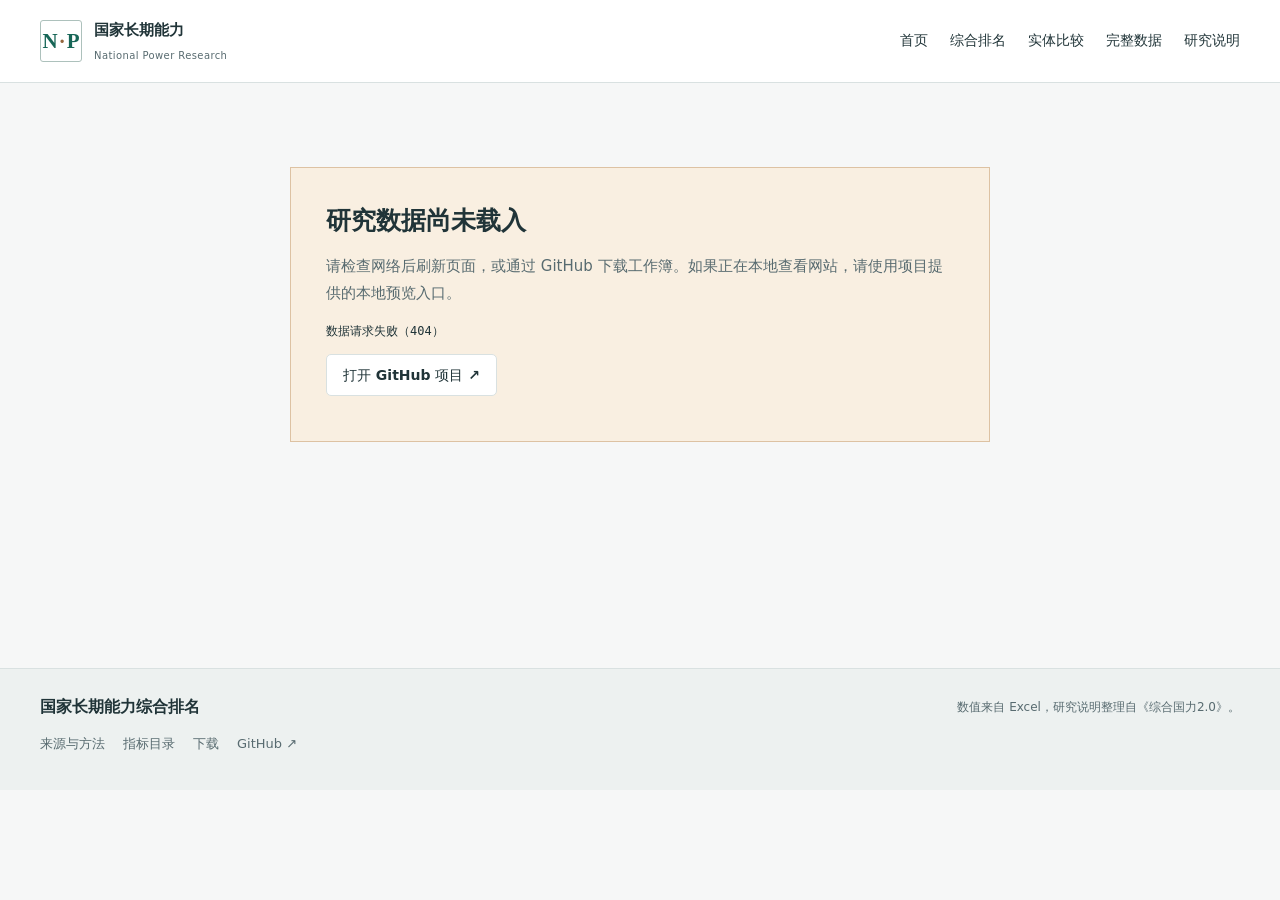
==== commit e7357d71: "Integrate editorial handoff and fix search restoration and score styles" ====
--- a/web/index.html
+++ b/web/index.html
@@ -4,7 +4,7 @@
   <meta charset="utf-8">
   <meta name="viewport" content="width=device-width, initial-scale=1">
   <meta name="theme-color" content="#132b38">
-  <meta name="description" content="国家长期能力综合排名：从综合位置到八领域能力结构，理解国家调动资源、维持长期行动的条件。以当前 Excel 为数值依据。">
+  <meta name="description" content="查看国家长期能力综合排名，比较政治、经济、军事、交通、农业、能源、矿产和稳定八个领域，查阅完整数据与研究说明。">
   <title>国家长期能力综合排名</title>
   <link rel="icon" href="./favicon.svg" type="image/svg+xml">
   <link rel="stylesheet" href="./styles.css">
@@ -16,14 +16,14 @@
       <a class="brand" href="#/" aria-label="国家长期能力综合排名首页"><span class="brand-mark" aria-hidden="true">N<span>·</span>P</span><span class="brand-title">国家长期能力<span>National Power Research</span></span></a>
       <button class="menu-toggle" type="button" aria-expanded="false" aria-controls="navigation">导航 <span aria-hidden="true">☰</span></button>
       <nav id="navigation" aria-label="主导航">
-        <a href="#/">研究导读</a><a href="#/rankings">综合排名</a><a href="#/framework">八个领域</a><a href="#/compare">实体比较</a><a href="#/library">数据与方法</a>
+        <a href="#/">首页</a><a href="#/rankings">综合排名</a><a href="#/compare">实体比较</a><a href="#/data">完整数据</a><a href="#/framework">研究说明</a>
       </nav>
     </div>
   </header>
   <main id="main" tabindex="-1"><div class="loading"><span class="loading-line"></span><p>正在载入研究数据…</p></div></main>
-  <footer class="site-footer"><div><a class="footer-brand" href="#/">国家长期能力综合排名</a><p>从数据出发，理解国家的长期能力。</p></div><div class="footer-meta"><p id="footer-version"></p><p>独立研究项目 · 保留原始数据与研究口径</p><a href="https://github.com/Lawrence35952563/National-Power" target="_blank" rel="noopener noreferrer">GitHub 项目 ↗</a></div></footer>
-  <dialog id="cell-dialog" aria-labelledby="cell-title"><div class="dialog-header"><p class="eyebrow">数据溯源</p><button type="button" class="icon-button" data-close-dialog aria-label="关闭">×</button></div><div id="cell-content"></div></dialog>
-  <noscript><p class="noscript">此数据浏览器需要启用 JavaScript。原始 Excel、CSV 和 JSON 可在 <a href="https://github.com/Lawrence35952563/National-Power">GitHub 项目</a>获取。</p></noscript>
+  <footer class="site-footer"><div><a class="footer-brand" href="#/">国家长期能力综合排名</a><nav class="footer-links" aria-label="资料与项目"><a href="#/methodology">来源与方法</a><a href="#/indicators">指标目录</a><a href="#/downloads">下载</a><a href="https://github.com/Lawrence35952563/National-Power" target="_blank" rel="noopener noreferrer">GitHub ↗</a></nav></div><div class="footer-meta"><p id="footer-version"></p><p>数值来自 Excel，研究说明整理自《综合国力2.0》。</p></div></footer>
+  <dialog id="cell-dialog" aria-labelledby="cell-title"><div class="dialog-header"><p class="eyebrow">数值与说明</p><button type="button" class="icon-button" data-close-dialog aria-label="关闭">×</button></div><div id="cell-content"></div></dialog>
+  <noscript><p class="noscript">请启用 JavaScript 浏览网站，或直接<a href="./downloads/national-power.xlsx" download>下载 Excel</a>查看完整记录。</p></noscript>
   <script src="./reading-guide.js"></script>
   <script type="module" src="./app.js"></script>
 </body>
--- a/web/styles.css
+++ b/web/styles.css
@@ -1,15 +1,14 @@
 @charset "UTF-8";
-:root{--paper:#f7f6f1;--white:#fffefa;--ink:#132b38;--muted:#627176;--line:#dce1d9;--teal:#176b61;--teal-light:#e4efea;--ochre:#b97842;--serif:Georgia,"Noto Serif CJK SC","Songti SC","SimSun",serif;--sans:Inter,"PingFang SC","Microsoft YaHei",system-ui,sans-serif;--radius:8px}
-*{box-sizing:border-box}html{scroll-behavior:smooth}body{margin:0;background:var(--paper);color:var(--ink);font:14px/1.7 var(--sans);-webkit-font-smoothing:antialiased}a{color:inherit;text-decoration:none}a:hover{color:var(--teal)}button,input,select{font:inherit}button{cursor:pointer}button,input,select,summary{touch-action:manipulation}button:disabled{opacity:.45;cursor:not-allowed}button,a,input,select,summary{outline-offset:4px}a:focus-visible,button:focus-visible,input:focus-visible,select:focus-visible,summary:focus-visible{outline:2px solid var(--teal)}h1,h2,h3,p{margin:0}h1,h2,h3{line-height:1.35}h1{font:600 clamp(28px,4vw,43px)/1.35 var(--serif);letter-spacing:.025em}h2{font-size:23px;font-weight:600}h3{font-size:16px;font-weight:600}small{font-size:12px}svg{display:block}.skip-link{position:fixed;top:-80px;left:20px;padding:8px 15px;background:var(--ink);color:#fff;z-index:100}.skip-link:focus{top:10px}.site-header{background:rgba(247,246,241,.97);border-bottom:1px solid var(--line)}.header-inner{max-width:1440px;margin:auto;min-height:89px;padding:0 44px;display:flex;align-items:center;justify-content:space-between;gap:28px}.brand{display:flex;align-items:center;gap:14px;flex:none}.brand-mark{display:grid;grid-auto-flow:column;align-items:center;border:1px solid var(--ink);width:50px;height:50px;justify-content:center;gap:1px;font:700 22px/1 var(--serif)}.brand-mark span{color:var(--ochre);padding:0 1px}.brand-title{font-size:15px;font-weight:650;letter-spacing:.05em}.brand-title>span{display:block;font-size:9px;letter-spacing:.1em;font-weight:400;color:var(--muted);margin-top:3px}nav{display:flex;gap:25px;align-items:center;font-size:13px;font-weight:550}nav a{white-space:nowrap;padding:32px 0;position:relative}nav a[aria-current=page]{color:var(--teal)}nav a[aria-current=page]:after{content:"";position:absolute;bottom:20px;height:2px;background:var(--teal);left:0;right:0}.nav-download{color:var(--teal)}.menu-toggle{display:none;border:0;background:none;color:var(--ink)}main{max-width:1440px;min-height:65vh;margin:auto;padding:45px 44px 80px;outline:none}.eyebrow{color:var(--teal);font-size:10px;font-weight:700;letter-spacing:.18em;text-transform:uppercase;margin-bottom:15px;display:flex;align-items:center;gap:9px}.eyebrow:before{content:"";width:18px;height:1px;background:currentColor}.muted{color:var(--muted)}.lead{font-size:15px;line-height:1.95;color:var(--muted);max-width:700px;margin-top:16px}.page-heading{display:flex;align-items:flex-end;justify-content:space-between;gap:25px;margin:8px 0 31px}.page-heading h1{font-size:35px}.page-heading .lead{max-width:810px}.breadcrumb{font-size:12px;color:var(--muted);display:flex;gap:9px;flex-wrap:wrap;margin-bottom:28px}.breadcrumb a{color:var(--teal)}.pill{display:inline-flex;align-items:center;gap:6px;border:1px solid var(--line);border-radius:50px;padding:4px 10px;font-size:11px;white-space:nowrap;font-weight:500}.pill.teal{border-color:#bad5c9;color:var(--teal);background:var(--teal-light)}.pill.ochre{color:#855129;background:#f6eade;border-color:#e6ceb9}.button{border:1px solid var(--line);background:var(--white);padding:10px 18px;border-radius:4px;display:inline-flex;align-items:center;justify-content:center;gap:12px;line-height:1.5;font-weight:550;font-size:13px;color:var(--ink);white-space:nowrap}.button:hover{background:#edf0e8;border-color:#aebfb4}.button.primary{background:var(--teal);border-color:var(--teal);color:white}.button.primary:hover{background:#10594f}.button.small{padding:6px 11px;font-size:12px}.button.text{background:none;border-color:transparent;padding-left:0;color:var(--teal)}.button-group{display:flex;align-items:center;gap:10px;flex-wrap:wrap}.section{margin-top:46px}.section-heading{display:flex;justify-content:space-between;align-items:center;gap:20px;margin-bottom:19px}.section-heading h2{font:600 25px/1.4 var(--serif)}.section-number{color:var(--ochre);font-family:var(--serif);font-size:15px;margin-right:12px}.section-note{font-size:12px;color:var(--muted);margin-top:5px}.hero{display:grid;grid-template-columns:1.4fr 1fr;gap:60px;align-items:center;padding:25px 0 42px}.hero h1{font-size:clamp(34px,4.5vw,61px);letter-spacing:.02em;line-height:1.32;margin:21px 0}.hero .hero-en{font:italic 23px/1.5 var(--serif);color:var(--muted);margin-top:-3px}.hero .lead{max-width:570px;font-size:15px;margin:23px 0 25px}.hero-date{display:flex;gap:12px;align-items:center;color:var(--muted);font-size:11px;flex-wrap:wrap}.hero-graphic{position:relative;min-height:338px;background:var(--ink);color:var(--paper);padding:29px 34px;overflow:hidden;border-radius:1px}.graphic-title{font:italic 15px var(--serif);color:#a9c0bb}.graphic-top{display:flex;align-items:center;justify-content:space-between}.graphic-dots{display:flex;gap:4px}.graphic-dots i{width:4px;height:4px;border-radius:50%;background:#64bca5}.graphic-grid{position:absolute;inset:0;background-image:linear-gradient(#ffffff06 1px,transparent 1px),linear-gradient(90deg,#ffffff06 1px,transparent 1px);background-size:34px 34px}.graphic-inner{position:relative}.graphic-version{font:italic 94px/1.2 var(--serif);letter-spacing:-.045em;margin-top:18px;opacity:.95}.graphic-version small{font:11px var(--sans);letter-spacing:.2em;color:#99bcb1;position:relative;top:-12px;margin-left:20px}.graphic-rule{height:1px;background:#ffffff29;margin:13px 0 22px}.graphic-domains{display:grid;grid-template-columns:repeat(4,1fr);gap:17px 13px;font-size:11px;color:#b9cfca}.graphic-domains b{display:block;color:#f1eee1;font-size:13px;letter-spacing:.04em;font-weight:450;margin-top:3px}.graphic-foot{display:flex;justify-content:space-between;margin-top:27px;color:#94b3a9;font-size:9px;letter-spacing:.17em}.stats-grid{display:grid;grid-template-columns:repeat(4,1fr);border-top:1px solid var(--line);border-bottom:1px solid var(--line);padding:28px 0;margin-bottom:35px}.stat{padding:0 27px;border-right:1px solid var(--line)}.stat:first-child{padding-left:0}.stat:last-child{border:0}.stat-label{font-size:11px;letter-spacing:.03em;color:var(--muted)}.stat-value{font:42px/1.3 var(--serif);margin:5px 0 4px;color:var(--ink);font-variant-numeric:tabular-nums}.stat-sub{font-size:11px;color:var(--muted)}.home-bottom{display:grid;grid-template-columns:1.7fr 1fr;gap:34px}.home-aside{background:#eeefe7;border:1px solid var(--line);padding:29px}.home-aside h3{font:600 22px/1.5 var(--serif);margin-bottom:14px}.home-aside p{font-size:13px;color:var(--muted);line-height:1.9}.feature-link{display:flex;align-items:center;justify-content:space-between;border-top:1px solid #d4dbcf;padding:16px 0;font-size:13px;gap:12px}.feature-link:first-of-type{margin-top:24px}.feature-link span{color:var(--teal);font-size:18px}.notice{border:1px solid #d7ded4;border-left:3px solid var(--teal);background:#eef2e9;color:#4c6060;padding:13px 17px;font-size:12px;line-height:1.85;margin:18px 0}.notice.ochre{border-color:#e4d8ca;border-left-color:var(--ochre);background:#f4eee5;color:#715b45}.notice p+p{margin-top:8px}.toolbar{display:flex;align-items:center;gap:12px;flex-wrap:wrap;margin:21px 0 17px}.search-wrap{position:relative;flex:1;min-width:220px;max-width:400px}.search-wrap:before{content:"⌕";position:absolute;left:13px;top:7px;color:var(--muted);font-size:20px;line-height:1.4}.input,.select{border:1px solid #ccd5cd;border-radius:4px;background:var(--white);color:var(--ink);padding:9px 12px;min-height:42px}.input{width:100%}.search-wrap .input{padding-left:38px}.select{max-width:100%;min-width:140px}.select-label{display:flex;align-items:center;gap:8px;font-size:12px;color:var(--muted)}.toolbar-end{margin-left:auto;font-size:12px;color:var(--muted);display:flex;gap:10px;align-items:center}.checkbox-label{display:flex;align-items:center;gap:7px;font-size:12px;cursor:pointer}input[type=checkbox]{accent-color:var(--teal);width:15px;height:15px;flex:none}.table-wrap{overflow:auto;border:1px solid var(--line);background:var(--white);max-height:72vh;scrollbar-color:#9eafa4 #eeefe8;position:relative;border-radius:4px}.table-wrap:focus-visible{outline:2px solid var(--teal)}table{border-collapse:separate;border-spacing:0;width:100%;font-size:12px;white-space:nowrap}th{background:#ecf0e8;text-align:right;padding:13px 16px;font-weight:550;color:#526760;position:sticky;top:0;z-index:3;border-bottom:1px solid #cfd8cd;height:50px}th:first-child,td:first-child{text-align:left}th button{border:0;color:inherit;font:inherit;background:transparent;padding:0;display:inline-flex;gap:7px;align-items:center;white-space:nowrap}th .sort-arrow{font-size:10px;opacity:.4}th[aria-sort=ascending] .sort-arrow,th[aria-sort=descending] .sort-arrow{opacity:1;color:var(--teal)}td{padding:12px 16px;text-align:right;border-bottom:1px solid #e8ebe3;font-variant-numeric:tabular-nums;font-feature-settings:"tnum";height:49px}tr:last-child td{border-bottom:0}tbody tr:hover td{background:#f1f5ee}tbody tr:hover .freeze{background:#eaf1e7}.freeze{position:sticky;left:0;background:var(--white);z-index:2;border-right:1px solid #d8dfd2;text-align:left;min-width:128px}.freeze.header{background:#e9eee4;z-index:5}.entity-name{font-weight:600;display:inline-flex;align-items:center;gap:9px;color:var(--ink)}.entity-name:hover{color:var(--teal);text-decoration:underline;text-underline-offset:4px}.entity-dot{width:5px;height:5px;background:var(--teal);border-radius:50%;display:inline-block;flex:none}.rank-cell{font:19px var(--serif);color:var(--teal);text-align:left;min-width:65px}.rank-cell.top{font-weight:600}.reference-cell{color:#8b633e}.table-group{font-size:9px;letter-spacing:.035em;font-weight:400;color:#728279;display:block}.cell-button{display:inline;border:0;background:none;border-bottom:1px dotted transparent;color:inherit;padding:0;font:inherit;font-variant-numeric:tabular-nums;max-width:230px;overflow:hidden;text-overflow:ellipsis;vertical-align:middle;white-space:nowrap;text-align:inherit}.cell-button:hover{border-bottom-color:#78958a;color:var(--teal)}.cell-button.error{color:#a2643b}.empty-value{color:#a0aaa5}.table-hint{display:flex;justify-content:space-between;gap:20px;font-size:11px;color:var(--muted);margin-top:10px;flex-wrap:wrap}.table-hint a{text-decoration:underline;text-underline-offset:3px}.empty-state{padding:45px;text-align:center;background:var(--white);border:1px solid var(--line);color:var(--muted)}.empty-state h3{color:var(--ink);margin-bottom:8px}.sheet-tabs{display:flex;gap:7px;overflow:auto;padding-bottom:10px;margin:25px 0 5px;scrollbar-width:thin}.sheet-tabs a,.tab-button{white-space:nowrap;border:1px solid var(--line);border-radius:4px;padding:9px 17px;font-size:12px;background:transparent}.sheet-tabs a.active,.tab-button.active{background:var(--ink);border-color:var(--ink);color:var(--paper)}.column-picker{margin:12px 0 18px;border:1px solid var(--line);background:#f2f3ec;border-radius:4px}.column-picker summary{cursor:pointer;padding:12px 15px;font-size:12px;color:var(--teal);font-weight:550}.column-picker-body{padding:5px 17px 18px;border-top:1px solid var(--line)}.column-grid{display:grid;grid-template-columns:repeat(auto-fill,minmax(170px,1fr));gap:9px 16px;padding-top:13px}.column-grid .checkbox-label{align-items:flex-start;line-height:1.5}.column-group-label{font-size:11px;color:var(--muted);margin-top:18px}.column-group-label:first-child{margin-top:12px}.column-actions{display:flex;gap:6px;flex-wrap:wrap;margin-top:12px}.group-toggle{border:0;background:none;color:var(--teal);font-size:11px;text-decoration:underline;text-underline-offset:3px;padding:0 5px}.scroll-caption{display:none}.sheet-meta{font-size:12px;line-height:1.8;color:var(--muted)}.entity-hero{display:grid;grid-template-columns:1fr auto;gap:30px;border-bottom:1px solid var(--line);padding-bottom:30px;margin-bottom:32px}.entity-hero h1{font-size:43px;margin-top:8px}.entity-en{font:italic 20px var(--serif);color:var(--muted);margin:9px 0 19px}.entity-numbers{display:flex;gap:30px;align-items:center}.entity-number{padding:6px 29px;border-left:1px solid var(--line)}.entity-number .big{font:51px var(--serif);color:var(--teal);margin:8px 0}.entity-number .big.reference{font-size:32px;color:#9b6c42}.domain-grid{display:grid;grid-template-columns:repeat(4,1fr);gap:13px}.domain-card{border:1px solid var(--line);padding:20px;background:var(--white);display:block}.domain-card:hover{border-color:#91b3a1;background:#f1f6ee}.domain-card-head{display:flex;justify-content:space-between;gap:10px;align-items:center;font-size:12px}.domain-card .domain-value{font:38px/1.3 var(--serif);color:var(--teal);margin:12px 0 9px}.domain-card small{font-size:10px;color:var(--muted)}.domain-scale{height:3px;background:#e6eae1;margin-top:12px}.domain-scale span{height:3px;display:block;background:#86af9b}.detail-section{margin-top:29px;border:1px solid var(--line);background:var(--white);border-radius:4px}.detail-section>summary{padding:19px 22px;font:600 20px var(--serif);cursor:pointer;display:flex;align-items:center;justify-content:space-between}.detail-section>summary:after{content:"+";color:var(--teal);font:22px var(--sans)}.detail-section[open]>summary:after{content:"−"}.detail-section>summary small{font:11px var(--sans);color:var(--muted);margin-left:12px;font-weight:400}.detail-fields{display:grid;grid-template-columns:repeat(3,1fr);border-top:1px solid var(--line)}.detail-field{padding:17px 21px;border-bottom:1px solid #e9ece4;border-right:1px solid #e9ece4;min-width:0}.detail-field:nth-child(3n){border-right:0}.detail-field-name{font-size:11px;color:var(--muted);display:flex;justify-content:space-between;gap:8px}.detail-field-name a:hover{text-decoration:underline}.detail-field-value{font:21px/1.6 var(--serif);margin:6px 0 2px;overflow-wrap:anywhere}.detail-field .cell-button{white-space:normal;max-width:100%;overflow-wrap:anywhere;word-break:break-word}.detail-field-meta{font-size:10px;color:#829087}.compare-selector{background:#eef1e9;border:1px solid #d7dfd2;padding:22px;margin:23px 0}.compare-selector .toolbar{margin:0}.chosen-entities{display:flex;gap:9px;flex-wrap:wrap;margin-top:16px}.entity-chip{display:flex;gap:12px;align-items:center;border:1px solid #c9d7c7;background:var(--white);padding:7px 11px;border-radius:3px;font-size:12px}.entity-chip i{height:7px;width:7px;border-radius:50%;background:var(--color)}.entity-chip button{background:none;border:0;color:var(--muted);padding:0 3px;font-size:18px;line-height:1}.comparison-grid{display:grid;grid-template-columns:repeat(2,1fr);gap:20px}.comparison-card{border:1px solid var(--line);padding:23px;background:var(--white);min-width:0}.comparison-card-heading{display:flex;align-items:baseline;justify-content:space-between;gap:12px;margin-bottom:20px}.comparison-card-heading h3{font-size:14px}.comparison-card-heading small{font-size:10px;color:var(--muted)}.bar-row{display:grid;grid-template-columns:85px minmax(20px,1fr) 66px;align-items:center;gap:12px;margin:13px 0;font-size:11px}.bar-label{overflow:hidden;text-overflow:ellipsis;white-space:nowrap}.bar-track{height:12px;background:#edf0e8}.bar-fill{height:100%;min-width:2px;background:var(--bar-color,var(--teal));opacity:.86}.bar-value{text-align:right;font-variant-numeric:tabular-nums}.bar-note{font-size:10px;color:var(--muted);border-top:1px solid var(--line);padding-top:13px;margin-top:18px}.indicator-layout{display:grid;grid-template-columns:230px minmax(0,1fr);gap:27px}.indicator-sidebar{border:1px solid var(--line);background:#eef0e8;padding:15px;height:max-content}.indicator-sidebar button{display:flex;align-items:center;justify-content:space-between;width:100%;text-align:left;border:0;background:none;color:var(--muted);font-size:12px;padding:11px 13px;border-radius:3px}.indicator-sidebar button.active{background:var(--white);color:var(--teal);font-weight:600}.indicator-sidebar button span{font-size:10px}.indicator-cards{display:grid;grid-template-columns:repeat(2,1fr);gap:12px}.indicator-card{padding:20px;border:1px solid var(--line);background:var(--white);min-width:0}.indicator-card:hover{border-color:#9ebaaa}.indicator-card .eyebrow{font-size:9px;letter-spacing:.05em;margin-bottom:10px}.indicator-card h3{font-size:14px;overflow-wrap:anywhere}.indicator-card-meta{margin-top:14px;display:flex;gap:10px;color:var(--muted);font-size:10px;flex-wrap:wrap}.indicator-card-count{display:flex;justify-content:space-between;align-items:center;font-size:10px;margin-top:17px;padding-top:12px;border-top:1px solid #e3e7dc;color:#768578}.indicator-card-count span:last-child{color:var(--teal);font-size:17px}.metadata-grid{display:grid;grid-template-columns:repeat(4,1fr);border:1px solid var(--line);background:var(--white);margin:25px 0}.metadata-item{padding:18px 21px;border-right:1px solid var(--line);min-width:0;overflow-wrap:anywhere}.metadata-item:last-child{border:0}.metadata-label{font-size:10px;color:var(--muted);margin-bottom:7px}.metadata-value{font-size:13px}.indicator-results{display:grid;grid-template-columns:1.25fr 1fr;gap:28px;align-items:start}.indicator-chart{background:#eeefe7;padding:24px}.indicator-chart .bar-row{grid-template-columns:82px minmax(20px,1fr) 75px;margin:15px 0}.prose-layout{display:grid;grid-template-columns:1fr 260px;gap:65px;align-items:start}.prose{max-width:900px;color:#4a5d62;font-size:14px;line-height:1.95}.prose h2{font:600 26px/1.5 var(--serif);color:var(--ink);margin:34px 0 15px}.prose h2:first-child{margin-top:0}.prose h3{color:var(--ink);margin:22px 0 10px}.prose p+p{margin-top:14px}.prose ul{padding-left:21px;margin:13px 0}.prose li{margin:9px 0}.prose code{padding:2px 5px;background:#e9ece3;border:1px solid var(--line);border-radius:3px;overflow-wrap:anywhere;font-size:12px}.prose .formula{background:var(--ink);color:#deede4;font:13px/2 ui-monospace,SFMono-Regular,Consolas,monospace;padding:20px;white-space:pre-wrap;overflow-wrap:anywhere}.side-note{padding:22px;background:#e9eee4;border-top:3px solid var(--teal);font-size:12px;color:var(--muted)}.side-note h3{font:600 20px var(--serif);color:var(--ink);margin-bottom:16px}.side-note p+p{margin-top:14px}.source-item{border-bottom:1px solid var(--line);padding:15px 0}.source-item strong{color:var(--ink);font-size:13px;display:block}.source-item p{font-size:12px;margin-top:6px}.qa-details{margin-top:20px;border:1px solid var(--line);padding:12px 17px}.qa-details summary{cursor:pointer;color:var(--teal);font-size:12px}.qa-item{padding:15px 0;border-bottom:1px solid var(--line);font-size:12px}.qa-item:last-child{border-bottom:0}.qa-item code{font-size:10px}.qa-item small{display:block;font-size:10px;color:var(--muted);margin-top:7px;overflow-wrap:anywhere}.download-grid{display:grid;grid-template-columns:repeat(3,1fr);gap:17px}.download-card{border:1px solid var(--line);background:var(--white);padding:26px;display:flex;flex-direction:column;gap:13px}.file-icon{width:42px;height:49px;border:1px solid #abbeb0;display:flex;align-items:center;justify-content:center;font-size:9px;color:var(--teal);font-weight:650;letter-spacing:.05em;background:#eef3e9;position:relative;margin-bottom:5px}.download-card h3{font-size:17px}.download-card p{font-size:12px;color:var(--muted);flex:1}.download-card .button{align-self:flex-start;margin-top:10px}.download-item{display:flex;justify-content:space-between;align-items:center;border-bottom:1px solid var(--line);padding:16px 0;gap:20px}.download-item h3{font-size:13px}.download-item p{font-size:11px;color:var(--muted)}.site-footer{border-top:1px solid var(--line);padding:32px max(44px,calc((100vw - 1352px)/2));display:flex;align-items:flex-start;justify-content:space-between;gap:25px;font-size:11px;color:var(--muted);background:#eef0e8}.footer-brand{font:600 16px var(--serif);color:var(--ink);display:block;margin-bottom:8px}.footer-meta{text-align:right;font-size:10px}.footer-meta a{color:var(--teal);display:inline-block;margin-top:5px}.loading{padding:130px 30px;text-align:center;color:var(--muted)}.loading-line{height:3px;width:130px;display:block;margin:0 auto 20px;background:linear-gradient(90deg,#dbe5d9,var(--teal),#dbe5d9);animation:pulse 1.4s infinite}.noscript{padding:30px;background:#fff0cf;text-align:center}.noscript a{text-decoration:underline}.icon-button{border:0;background:none;color:var(--muted);font-size:28px;padding:0 8px;line-height:1}.dialog-header{display:flex;align-items:center;justify-content:space-between}.dialog-header .eyebrow{margin-bottom:0}dialog{width:min(610px,calc(100vw - 28px));border:1px solid #c7d5c5;background:var(--white);padding:27px 30px;color:var(--ink);box-shadow:0 18px 80px #132b382b;max-height:85vh;overflow:auto;border-radius:6px}dialog::backdrop{background:#132b3866;backdrop-filter:blur(3px)}#cell-title{font:600 25px var(--serif);margin:22px 0 7px}.cell-value-large{font:30px/1.5 var(--serif);color:var(--teal);overflow-wrap:anywhere;margin:11px 0 22px}.cell-meta-table{width:100%;font-size:12px;border-top:1px solid var(--line);white-space:normal}.cell-meta-table th,.cell-meta-table td{position:static;background:none;vertical-align:top;text-align:left;padding:10px 0;height:auto;border-bottom:1px solid var(--line);white-space:normal;overflow-wrap:anywhere}.cell-meta-table th{width:96px;padding-right:13px;font-weight:450;color:var(--muted)}.cell-meta-table td{font-family:var(--sans);word-break:break-word}.cell-meta-table code{font:11px/1.8 ui-monospace,Consolas,monospace;white-space:pre-wrap}.dialog-actions{margin-top:20px;display:flex;align-items:center;gap:12px;font-size:11px}.error-panel{border:1px solid #ddc2a3;background:#f9efe1;padding:35px;margin:50px auto;max-width:700px}.error-panel h1{font-size:25px;margin-bottom:15px}.error-panel p{color:var(--muted);margin:10px 0}.error-panel code{font-size:12px;overflow-wrap:anywhere}.sr-only{position:absolute;width:1px;height:1px;padding:0;margin:-1px;overflow:hidden;clip:rect(0,0,0,0);white-space:nowrap;border:0}@keyframes pulse{50%{opacity:.35}}
-@media(min-width:1600px){main{padding-top:54px}.hero{padding-bottom:47px}.hero-graphic{min-height:362px}.graphic-version{margin-top:23px}}
-@media(max-width:1150px){.header-inner{padding:0 28px}nav{gap:17px}.brand-title{font-size:13px}.brand-title>span{font-size:8px}.hero{gap:35px}.hero-graphic{padding:25px}.hero h1{font-size:43px}main{padding:35px 28px 65px}.home-bottom{gap:25px}.stat{padding:0 18px}.indicator-layout{grid-template-columns:185px minmax(0,1fr)}.prose-layout{gap:35px}.site-footer{padding:28px}.metadata-item{padding:15px}.graphic-version{font-size:87px}}
-@media(max-width:960px){.header-inner{min-height:77px;flex-wrap:wrap;gap:0;padding:15px 24px}.brand-mark{width:44px;height:44px;font-size:20px}.menu-toggle{display:block;margin-left:auto;padding:8px 0 8px 20px;font-size:12px}.menu-toggle span{margin-left:9px}nav{display:none;width:100%;flex-wrap:wrap;gap:4px 24px;padding:16px 0 4px;margin-top:12px;border-top:1px solid var(--line)}nav.open{display:flex}nav a{padding:9px 0}nav a[aria-current=page]:after{bottom:3px}.hero{grid-template-columns:1.2fr 1fr;gap:24px}.hero h1{font-size:37px}.hero .hero-en{font-size:18px}.hero-graphic{padding:22px;min-height:310px}.graphic-version{font-size:78px}.graphic-version small{margin-left:10px;font-size:9px}.graphic-domains{gap:12px 10px}.graphic-domains b{font-size:12px}.graphic-foot{font-size:7px;letter-spacing:.1em}.home-bottom{grid-template-columns:1fr}.home-aside{display:grid;grid-template-columns:1.3fr 1fr;gap:0 40px}.home-aside h3,.home-aside p{grid-column:1}.feature-link{grid-column:2}.feature-link:first-of-type{margin-top:0;grid-row:1}.feature-link:nth-of-type(2){grid-row:2}.feature-link:nth-of-type(3){grid-row:3}.domain-grid{grid-template-columns:repeat(4,1fr)}.domain-card{padding:15px}.detail-fields{grid-template-columns:repeat(2,1fr)}.detail-field:nth-child(3n){border-right:1px solid #e9ece4}.detail-field:nth-child(2n){border-right:0}.comparison-grid{gap:13px}.comparison-card{padding:18px}.bar-row{grid-template-columns:70px minmax(20px,1fr) 55px;gap:8px}.download-grid{grid-template-columns:1fr 1fr}.prose-layout{grid-template-columns:1fr 215px;gap:25px}.indicator-results{grid-template-columns:1fr}.indicator-chart{display:none}.indicator-layout{grid-template-columns:165px minmax(0,1fr);gap:18px}.indicator-cards{grid-template-columns:1fr}.entity-number{padding:6px 20px}.entity-numbers{gap:0}.entity-number .big{font-size:43px}}
-@media(max-width:680px){body{font-size:13px}.header-inner{padding:13px 20px}.brand-title{font-size:13px}.brand-title>span{font-size:8px}.brand{gap:11px}.brand-mark{width:40px;height:40px;font-size:19px}main{padding:27px 20px 50px}.hero{grid-template-columns:1fr;padding:3px 0 28px;gap:30px}.hero h1{font-size:40px;margin:15px 0}.hero .hero-en{font-size:20px}.hero .lead{font-size:13px;line-height:1.95;margin:18px 0 22px}.hero-graphic{min-height:245px;padding:22px 25px}.graphic-version{font-size:67px;margin-top:8px}.graphic-version small{top:-7px}.graphic-domains{grid-template-columns:repeat(4,1fr);gap:10px;font-size:10px}.graphic-domains b{font-size:11px;margin-top:0}.graphic-rule{margin:7px 0 14px}.graphic-foot{margin-top:20px;font-size:8px}.graphic-title{font-size:13px}.stats-grid{grid-template-columns:repeat(2,1fr);padding:0;margin-bottom:29px}.stat{padding:18px 12px;border-bottom:1px solid var(--line)}.stat:first-child{padding-left:0}.stat:nth-child(2){border-right:0}.stat:nth-child(3){padding-left:0;border-bottom:0}.stat:last-child{padding:18px 12px;border-bottom:0}.stat-value{font-size:36px}.stat-sub{font-size:10px}.home-bottom{gap:24px}.section{margin-top:30px}.section-heading{align-items:flex-start;gap:12px;margin-bottom:15px}.section-heading h2{font-size:23px}.section-number{margin-right:8px;font-size:13px}.section-heading .button{font-size:11px;padding:4px 0}.home-aside{display:block;padding:23px}.home-aside h3{font-size:23px}.feature-link:first-of-type{margin-top:22px}.page-heading{display:block;margin-top:1px;margin-bottom:23px}.page-heading h1{font-size:30px}.page-heading>.button,.page-heading>.pill{margin-top:17px}.lead{font-size:13px;margin-top:13px}.eyebrow{font-size:9px;margin-bottom:12px}.toolbar{gap:9px;align-items:stretch}.search-wrap{max-width:none;flex-basis:100%;min-width:0}.input,.select{font-size:13px;min-height:43px}.select{min-width:0}.select-label{flex-wrap:wrap;font-size:11px}.toolbar-end{margin-left:0;flex:1;justify-content:flex-end;font-size:11px}.toolbar>.select{flex:1}.notice{padding:12px 13px;font-size:11px;margin:15px 0}.table-wrap{max-height:69vh}th,td{padding:11px 12px}th{font-size:11px}.freeze{min-width:116px;max-width:145px}.entity-name{gap:6px}.rank-cell{font-size:17px}.table-hint{font-size:10px;gap:7px}.table-hint>span:last-child{margin-left:0}.column-grid{grid-template-columns:repeat(2,minmax(0,1fr));gap:9px}.column-grid .checkbox-label{font-size:11px;overflow-wrap:anywhere}.column-picker-body{padding:5px 11px 14px}.sheet-tabs a{font-size:11px;padding:8px 14px}.sheet-tabs{margin-top:18px}.scroll-caption{display:block;color:var(--muted);font-size:10px;margin:7px 0}.sheet-meta{font-size:11px}.entity-hero{grid-template-columns:1fr;gap:20px;padding-bottom:24px;margin-bottom:23px}.entity-hero h1{font-size:37px}.entity-en{font-size:18px;margin:7px 0 16px}.entity-numbers{justify-content:space-between;padding-top:18px;border-top:1px solid var(--line)}.entity-number{padding:0 18px;flex:1}.entity-number:first-child{padding-left:0;border:0}.entity-number .big{font-size:43px;margin:4px 0}.entity-number .big.reference{font-size:30px}.domain-grid{grid-template-columns:repeat(2,1fr);gap:10px}.domain-card{padding:17px}.domain-card-head{font-size:12px}.domain-card .domain-value{font-size:33px;margin:8px 0 5px}.detail-section{margin-top:18px}.detail-section>summary{padding:16px;font-size:19px}.detail-section>summary small{font-size:9px}.detail-field{padding:13px;overflow-wrap:anywhere}.detail-field-name{font-size:10px}.detail-field-value{font-size:20px}.detail-field-meta{font-size:9px}.comparison-grid{grid-template-columns:1fr}.comparison-card{padding:19px}.compare-selector{padding:17px}.compare-selector .toolbar{gap:10px}.compare-selector .select{flex:1;min-width:0;width:100%}.chosen-entities{gap:7px}.entity-chip{font-size:11px;padding:5px 8px;gap:8px}.comparison-card .bar-row{grid-template-columns:84px minmax(20px,1fr) 70px;font-size:11px;gap:10px}.indicator-layout{grid-template-columns:1fr;gap:19px}.indicator-sidebar{display:flex;gap:6px;overflow:auto;padding:8px}.indicator-sidebar button{width:auto;white-space:nowrap;gap:10px;padding:7px 11px}.indicator-cards{grid-template-columns:1fr}.indicator-card{padding:18px}.indicator-card-meta{margin-top:10px}.indicator-card-count{margin-top:12px;padding-top:9px}.metadata-grid{grid-template-columns:repeat(2,1fr);margin:20px 0}.metadata-item{padding:14px;border-bottom:1px solid var(--line)}.metadata-item:nth-child(2){border-right:0}.metadata-item:nth-child(3){border-bottom:0}.metadata-item:last-child{border-bottom:0}.metadata-value{font-size:12px}.metadata-label{font-size:10px}.prose-layout{grid-template-columns:1fr;gap:25px}.prose{font-size:13px}.prose h2{font-size:23px;margin-top:27px}.prose .formula{font-size:11px;padding:15px}.prose h3{font-size:15px}.download-grid{grid-template-columns:1fr}.download-card{padding:23px;gap:10px}.download-card h3{font-size:18px}.download-item{align-items:flex-start;gap:12px}.download-item .button{font-size:11px;padding:6px 11px}.site-footer{padding:27px 20px;flex-direction:column;gap:18px}.footer-meta{text-align:left}.breadcrumb{font-size:11px;margin-bottom:23px}.empty-state{padding:33px 20px}dialog{padding:20px}#cell-title{font-size:23px}.cell-value-large{font-size:24px}.cell-meta-table th{width:78px}.cell-meta-table th,.cell-meta-table td{font-size:11px}.dialog-actions{flex-wrap:wrap}.error-panel{padding:23px}.button{padding:10px 15px;font-size:12px}}
-@media(prefers-reduced-motion:reduce){html{scroll-behavior:auto}.loading-line{animation:none}}
-.home-bottom>*{min-width:0}.indicator-results>*{min-width:0}.comparison-grid>*{min-width:0}.prose-layout>*{min-width:0}.bar-track{min-width:0}.bar-value{min-width:0}.bar-value .cell-button{max-width:100%}.indicator-cards{min-width:0}.download-card{min-width:0}
+:root{--paper:#f6f7f7;--white:#fff;--ink:#203438;--muted:#586b70;--line:#d9e1e1;--teal:#176657;--teal-light:#e8f1ed;--ochre:#94663e;--serif:Georgia,"Noto Serif CJK SC","Songti SC","SimSun",serif;--sans:system-ui,-apple-system,"Segoe UI","PingFang SC","Microsoft YaHei",sans-serif;--radius:6px}
+*{box-sizing:border-box}html{scroll-behavior:smooth}body{margin:0;background:var(--paper);color:var(--ink);font:14px/1.7 var(--sans);-webkit-font-smoothing:antialiased}a{color:inherit;text-decoration:none}a:hover{color:var(--teal)}button,input,select{font:inherit}button{cursor:pointer}button,input,select,summary{touch-action:manipulation}button:disabled{opacity:.45;cursor:not-allowed}button,a,input,select,summary{outline-offset:4px}a:focus-visible,button:focus-visible,input:focus-visible,select:focus-visible,summary:focus-visible{outline:2px solid var(--teal)}h1,h2,h3,p{margin:0}h1,h2,h3{line-height:1.35}h1{font:600 clamp(28px,4vw,43px)/1.35 var(--serif);letter-spacing:.025em}h2{font-size:23px;font-weight:600}h3{font-size:16px;font-weight:600}small{font-size:12px}svg{display:block}.skip-link{position:fixed;top:-80px;left:20px;padding:8px 15px;background:var(--ink);color:#fff;z-index:100}.skip-link:focus{top:10px}.site-header{background:rgba(247,246,241,.97);border-bottom:1px solid var(--line)}.header-inner{max-width:1440px;margin:auto;min-height:89px;padding:0 44px;display:flex;align-items:center;justify-content:space-between;gap:28px}.brand{display:flex;align-items:center;gap:14px;flex:none}.brand-mark{display:grid;grid-auto-flow:column;align-items:center;border:1px solid var(--ink);width:50px;height:50px;justify-content:center;gap:1px;font:700 22px/1 var(--serif)}.brand-mark span{color:var(--ochre);padding:0 1px}.brand-title{font-size:15px;font-weight:650;letter-spacing:.05em}.brand-title>span{display:block;font-size:9px;letter-spacing:.1em;font-weight:400;color:var(--muted);margin-top:3px}nav{display:flex;gap:25px;align-items:center;font-size:13px;font-weight:550}nav a{white-space:nowrap;padding:32px 0;position:relative}nav a[aria-current=page]{color:var(--teal)}nav a[aria-current=page]:after{content:"";position:absolute;bottom:20px;height:2px;background:var(--teal);left:0;right:0}.nav-download{color:var(--teal)}.menu-toggle{display:none;border:0;background:none;color:var(--ink)}main{max-width:1440px;min-height:65vh;margin:auto;padding:45px 44px 80px;outline:none}.eyebrow{color:var(--teal);font-size:10px;font-weight:700;letter-spacing:.18em;text-transform:uppercase;margin-bottom:15px;display:flex;align-items:center;gap:9px}.eyebrow:before{content:"";width:18px;height:1px;background:currentColor}.muted{color:var(--muted)}.lead{font-size:15px;line-height:1.95;color:var(--muted);max-width:700px;margin-top:16px}.page-heading{display:flex;align-items:flex-end;justify-content:space-between;gap:25px;margin:8px 0 31px}.page-heading h1{font-size:35px}.page-heading .lead{max-width:810px}.breadcrumb{font-size:12px;color:var(--muted);display:flex;gap:9px;flex-wrap:wrap;margin-bottom:28px}.breadcrumb a{color:var(--teal)}.pill{display:inline-flex;align-items:center;gap:6px;border:1px solid var(--line);border-radius:50px;padding:4px 10px;font-size:11px;white-space:nowrap;font-weight:500}.pill.teal{border-color:#bad5c9;color:var(--teal);background:var(--teal-light)}.pill.ochre{color:#855129;background:#f6eade;border-color:#e6ceb9}.button{border:1px solid var(--line);background:var(--white);padding:10px 18px;border-radius:4px;display:inline-flex;align-items:center;justify-content:center;gap:12px;line-height:1.5;font-weight:550;font-size:13px;color:var(--ink);white-space:nowrap}.button:hover{background:#edf0e8;border-color:#aebfb4}.button.primary{background:var(--teal);border-color:var(--teal);color:white}.button.primary:hover{background:#10594f}.button.small{padding:6px 11px;font-size:12px}.button.text{background:none;border-color:transparent;padding-left:0;color:var(--teal)}.button-group{display:flex;align-items:center;gap:10px;flex-wrap:wrap}.section{margin-top:46px}.section-heading{display:flex;justify-content:space-between;align-items:center;gap:20px;margin-bottom:19px}.section-heading h2{font:600 25px/1.4 var(--serif)}.section-number{color:var(--ochre);font-family:var(--serif);font-size:15px;margin-right:12px}.section-note{font-size:12px;color:var(--muted);margin-top:5px}.stats-grid{display:grid;grid-template-columns:repeat(4,1fr);border-top:1px solid var(--line);border-bottom:1px solid var(--line);padding:28px 0;margin-bottom:35px}.stat{padding:0 27px;border-right:1px solid var(--line)}.stat:first-child{padding-left:0}.stat:last-child{border:0}.stat-label{font-size:11px;letter-spacing:.03em;color:var(--muted)}.stat-value{font:42px/1.3 var(--serif);margin:5px 0 4px;color:var(--ink);font-variant-numeric:tabular-nums}.stat-sub{font-size:11px;color:var(--muted)}.feature-link{display:flex;align-items:center;justify-content:space-between;border-top:1px solid #d4dbcf;padding:16px 0;font-size:13px;gap:12px}.feature-link:first-of-type{margin-top:24px}.feature-link span{color:var(--teal);font-size:18px}.notice{border:1px solid #d7ded4;border-left:3px solid var(--teal);background:#eef2e9;color:#4c6060;padding:13px 17px;font-size:12px;line-height:1.85;margin:18px 0}.notice.ochre{border-color:#e4d8ca;border-left-color:var(--ochre);background:#f4eee5;color:#715b45}.notice p+p{margin-top:8px}.toolbar{display:flex;align-items:center;gap:12px;flex-wrap:wrap;margin:21px 0 17px}.search-wrap{position:relative;flex:1;min-width:220px;max-width:400px}.search-wrap:before{content:"⌕";position:absolute;left:13px;top:7px;color:var(--muted);font-size:20px;line-height:1.4}.input,.select{border:1px solid #ccd5cd;border-radius:4px;background:var(--white);color:var(--ink);padding:9px 12px;min-height:42px}.input{width:100%}.search-wrap .input{padding-left:38px}.select{max-width:100%;min-width:140px}.select-label{display:flex;align-items:center;gap:8px;font-size:12px;color:var(--muted)}.toolbar-end{margin-left:auto;font-size:12px;color:var(--muted);display:flex;gap:10px;align-items:center}.checkbox-label{display:flex;align-items:center;gap:7px;font-size:12px;cursor:pointer}input[type=checkbox]{accent-color:var(--teal);width:15px;height:15px;flex:none}.table-wrap{overflow:auto;border:1px solid var(--line);background:var(--white);max-height:72vh;scrollbar-color:#9eafa4 #eeefe8;position:relative;border-radius:4px}.table-wrap:focus-visible{outline:2px solid var(--teal)}table{border-collapse:separate;border-spacing:0;width:100%;font-size:12px;white-space:nowrap}th{background:#ecf0e8;text-align:right;padding:13px 16px;font-weight:550;color:#526760;position:sticky;top:0;z-index:3;border-bottom:1px solid #cfd8cd;height:50px}th:first-child,td:first-child{text-align:left}th button{border:0;color:inherit;font:inherit;background:transparent;padding:0;display:inline-flex;gap:7px;align-items:center;white-space:nowrap}th .sort-arrow{font-size:10px;opacity:.4}th[aria-sort=ascending] .sort-arrow,th[aria-sort=descending] .sort-arrow{opacity:1;color:var(--teal)}td{padding:12px 16px;text-align:right;border-bottom:1px solid #e8ebe3;font-variant-numeric:tabular-nums;font-feature-settings:"tnum";height:49px}tr:last-child td{border-bottom:0}tbody tr:hover td{background:#f1f5ee}tbody tr:hover .freeze{background:#eaf1e7}.freeze{position:sticky;left:0;background:var(--white);z-index:2;border-right:1px solid #d8dfd2;text-align:left;min-width:128px}.freeze.header{background:#e9eee4;z-index:5}.entity-name{font-weight:600;display:inline-flex;align-items:center;gap:9px;color:var(--ink)}.entity-name:hover{color:var(--teal);text-decoration:underline;text-underline-offset:4px}.entity-dot{width:5px;height:5px;background:var(--teal);border-radius:50%;display:inline-block;flex:none}.rank-cell{font:19px var(--serif);color:var(--teal);text-align:left;min-width:65px}.rank-cell.top{font-weight:600}.reference-cell{color:#8b633e}.table-group{font-size:9px;letter-spacing:.035em;font-weight:400;color:#728279;display:block}.cell-button{display:inline;border:0;background:none;border-bottom:1px dotted transparent;color:inherit;padding:0;font:inherit;font-variant-numeric:tabular-nums;max-width:230px;overflow:hidden;text-overflow:ellipsis;vertical-align:middle;white-space:nowrap;text-align:inherit}.cell-button:hover{border-bottom-color:#78958a;color:var(--teal)}.cell-button.error{color:#a2643b}.empty-value{color:#a0aaa5}.table-hint{display:flex;justify-content:space-between;gap:20px;font-size:11px;color:var(--muted);margin-top:10px;flex-wrap:wrap}.table-hint a{text-decoration:underline;text-underline-offset:3px}.empty-state{padding:45px;text-align:center;background:var(--white);border:1px solid var(--line);color:var(--muted)}.empty-state h3{color:var(--ink);margin-bottom:8px}.sheet-tabs{display:flex;gap:7px;overflow:auto;padding-bottom:10px;margin:25px 0 5px;scrollbar-width:thin}.sheet-tabs a,.tab-button{white-space:nowrap;border:1px solid var(--line);border-radius:4px;padding:9px 17px;font-size:12px;background:transparent}.sheet-tabs a.active,.tab-button.active{background:var(--ink);border-color:var(--ink);color:var(--paper)}.column-picker{margin:12px 0 18px;border:1px solid var(--line);background:#f2f3ec;border-radius:4px}.column-picker summary{cursor:pointer;padding:12px 15px;font-size:12px;color:var(--teal);font-weight:550}.column-picker-body{padding:5px 17px 18px;border-top:1px solid var(--line)}.column-grid{display:grid;grid-template-columns:repeat(auto-fill,minmax(170px,1fr));gap:9px 16px;padding-top:13px}.column-grid .checkbox-label{align-items:flex-start;line-height:1.5}.column-group-label{font-size:11px;color:var(--muted);margin-top:18px}.column-group-label:first-child{margin-top:12px}.column-actions{display:flex;gap:6px;flex-wrap:wrap;margin-top:12px}.group-toggle{border:0;background:none;color:var(--teal);font-size:11px;text-decoration:underline;text-underline-offset:3px;padding:0 5px}.scroll-caption{display:none}.sheet-meta{font-size:12px;line-height:1.8;color:var(--muted)}.entity-hero{display:grid;grid-template-columns:1fr auto;gap:30px;border-bottom:1px solid var(--line);padding-bottom:30px;margin-bottom:32px}.entity-hero h1{font-size:43px;margin-top:8px}.entity-en{font:italic 20px var(--serif);color:var(--muted);margin:9px 0 19px}.entity-numbers{display:flex;gap:30px;align-items:center}.entity-number{padding:6px 29px;border-left:1px solid var(--line)}.entity-number .big{font:51px var(--serif);color:var(--teal);margin:8px 0}.entity-number .big.reference{font-size:32px;color:#9b6c42}.domain-grid{display:grid;grid-template-columns:repeat(4,1fr);gap:13px}.domain-card{border:1px solid var(--line);padding:20px;background:var(--white);display:block}.domain-card:hover{border-color:#91b3a1;background:#f1f6ee}.domain-card-head{display:flex;justify-content:space-between;gap:10px;align-items:center;font-size:12px}.domain-card .domain-value{font:38px/1.3 var(--serif);color:var(--teal);margin:12px 0 9px}.domain-card small{font-size:10px;color:var(--muted)}.domain-scale{height:3px;background:#e6eae1;margin-top:12px}.domain-scale span{height:3px;display:block;background:#86af9b}.detail-section{margin-top:29px;border:1px solid var(--line);background:var(--white);border-radius:4px}.detail-section>summary{padding:19px 22px;font:600 20px var(--serif);cursor:pointer;display:flex;align-items:center;justify-content:space-between}.detail-section>summary:after{content:"+";color:var(--teal);font:22px var(--sans)}.detail-section[open]>summary:after{content:"−"}.detail-section>summary small{font:11px var(--sans);color:var(--muted);margin-left:12px;font-weight:400}.detail-fields{display:grid;grid-template-columns:repeat(3,1fr);border-top:1px solid var(--line)}.detail-field{padding:17px 21px;border-bottom:1px solid #e9ece4;border-right:1px solid #e9ece4;min-width:0}.detail-field:nth-child(3n){border-right:0}.detail-field-name{font-size:11px;color:var(--muted);display:flex;justify-content:space-between;gap:8px}.detail-field-name a:hover{text-decoration:underline}.detail-field-value{font:21px/1.6 var(--serif);margin:6px 0 2px;overflow-wrap:anywhere}.detail-field .cell-button{white-space:normal;max-width:100%;overflow-wrap:anywhere;word-break:break-word}.detail-field-meta{font-size:10px;color:#829087}.compare-selector{background:#eef1e9;border:1px solid #d7dfd2;padding:22px;margin:23px 0}.compare-selector .toolbar{margin:0}.chosen-entities{display:flex;gap:9px;flex-wrap:wrap;margin-top:16px}.entity-chip{display:flex;gap:12px;align-items:center;border:1px solid #c9d7c7;background:var(--white);padding:7px 11px;border-radius:3px;font-size:12px}.entity-chip i{height:7px;width:7px;border-radius:50%;background:var(--color)}.entity-chip button{background:none;border:0;color:var(--muted);padding:0 3px;font-size:18px;line-height:1}.comparison-grid{display:grid;grid-template-columns:repeat(2,1fr);gap:20px}.comparison-card{border:1px solid var(--line);padding:23px;background:var(--white);min-width:0}.comparison-card-heading{display:flex;align-items:baseline;justify-content:space-between;gap:12px;margin-bottom:20px}.comparison-card-heading h3{font-size:14px}.comparison-card-heading small{font-size:10px;color:var(--muted)}.bar-row{display:grid;grid-template-columns:85px minmax(20px,1fr) 66px;align-items:center;gap:12px;margin:13px 0;font-size:11px}.bar-label{overflow:hidden;text-overflow:ellipsis;white-space:nowrap}.bar-track{height:12px;background:#edf0e8}.bar-fill{height:100%;min-width:2px;background:var(--bar-color,var(--teal));opacity:.86}.bar-value{text-align:right;font-variant-numeric:tabular-nums}.bar-note{font-size:10px;color:var(--muted);border-top:1px solid var(--line);padding-top:13px;margin-top:18px}.indicator-layout{display:grid;grid-template-columns:230px minmax(0,1fr);gap:27px}.indicator-sidebar{border:1px solid var(--line);background:#eef0e8;padding:15px;height:max-content}.indicator-sidebar button{display:flex;align-items:center;justify-content:space-between;width:100%;text-align:left;border:0;background:none;color:var(--muted);font-size:12px;padding:11px 13px;border-radius:3px}.indicator-sidebar button.active{background:var(--white);color:var(--teal);font-weight:600}.indicator-sidebar button span{font-size:10px}.indicator-cards{display:grid;grid-template-columns:repeat(2,1fr);gap:12px}.indicator-card{padding:20px;border:1px solid var(--line);background:var(--white);min-width:0}.indicator-card:hover{border-color:#9ebaaa}.indicator-card .eyebrow{font-size:9px;letter-spacing:.05em;margin-bottom:10px}.indicator-card h3{font-size:14px;overflow-wrap:anywhere}.indicator-card-meta{margin-top:14px;display:flex;gap:10px;color:var(--muted);font-size:10px;flex-wrap:wrap}.indicator-card-count{display:flex;justify-content:space-between;align-items:center;font-size:10px;margin-top:17px;padding-top:12px;border-top:1px solid #e3e7dc;color:#768578}.indicator-card-count span:last-child{color:var(--teal);font-size:17px}.metadata-grid{display:grid;grid-template-columns:repeat(4,1fr);border:1px solid var(--line);background:var(--white);margin:25px 0}.metadata-item{padding:18px 21px;border-right:1px solid var(--line);min-width:0;overflow-wrap:anywhere}.metadata-item:last-child{border:0}.metadata-label{font-size:10px;color:var(--muted);margin-bottom:7px}.metadata-value{font-size:13px}.indicator-results{display:grid;grid-template-columns:1.25fr 1fr;gap:28px;align-items:start}.indicator-chart{background:#eeefe7;padding:24px}.indicator-chart .bar-row{grid-template-columns:82px minmax(20px,1fr) 75px;margin:15px 0}.prose-layout{display:grid;grid-template-columns:1fr 260px;gap:65px;align-items:start}.prose{max-width:900px;color:#4a5d62;font-size:14px;line-height:1.95}.prose h2{font:600 26px/1.5 var(--serif);color:var(--ink);margin:34px 0 15px}.prose h2:first-child{margin-top:0}.prose h3{color:var(--ink);margin:22px 0 10px}.prose p+p{margin-top:14px}.prose ul{padding-left:21px;margin:13px 0}.prose li{margin:9px 0}.prose code{padding:2px 5px;background:#e9ece3;border:1px solid var(--line);border-radius:3px;overflow-wrap:anywhere;font-size:12px}.prose .formula{background:var(--ink);color:#deede4;font:13px/2 ui-monospace,SFMono-Regular,Consolas,monospace;padding:20px;white-space:pre-wrap;overflow-wrap:anywhere}.side-note{padding:22px;background:#e9eee4;border-top:3px solid var(--teal);font-size:12px;color:var(--muted)}.side-note h3{font:600 20px var(--serif);color:var(--ink);margin-bottom:16px}.side-note p+p{margin-top:14px}.source-item{border-bottom:1px solid var(--line);padding:15px 0}.source-item strong{color:var(--ink);font-size:13px;display:block}.source-item p{font-size:12px;margin-top:6px}.qa-details{margin-top:20px;border:1px solid var(--line);padding:12px 17px}.qa-details summary{cursor:pointer;color:var(--teal);font-size:12px}.qa-item{padding:15px 0;border-bottom:1px solid var(--line);font-size:12px}.qa-item:last-child{border-bottom:0}.qa-item code{font-size:10px}.qa-item small{display:block;font-size:10px;color:var(--muted);margin-top:7px;overflow-wrap:anywhere}.download-grid{display:grid;grid-template-columns:repeat(3,1fr);gap:17px}.download-card{border:1px solid var(--line);background:var(--white);padding:26px;display:flex;flex-direction:column;gap:13px}.file-icon{width:42px;height:49px;border:1px solid #abbeb0;display:flex;align-items:center;justify-content:center;font-size:9px;color:var(--teal);font-weight:650;letter-spacing:.05em;background:#eef3e9;position:relative;margin-bottom:5px}.download-card h3{font-size:17px}.download-card p{font-size:12px;color:var(--muted);flex:1}.download-card .button{align-self:flex-start;margin-top:10px}.download-item{display:flex;justify-content:space-between;align-items:center;border-bottom:1px solid var(--line);padding:16px 0;gap:20px}.download-item h3{font-size:13px}.download-item p{font-size:11px;color:var(--muted)}.site-footer{border-top:1px solid var(--line);padding:32px max(44px,calc((100vw - 1352px)/2));display:flex;align-items:flex-start;justify-content:space-between;gap:25px;font-size:11px;color:var(--muted);background:#eef0e8}.footer-brand{font:600 16px var(--serif);color:var(--ink);display:block;margin-bottom:8px}.footer-meta{text-align:right;font-size:10px}.footer-meta a{color:var(--teal);display:inline-block;margin-top:5px}.loading{padding:130px 30px;text-align:center;color:var(--muted)}.loading-line{height:3px;width:130px;display:block;margin:0 auto 20px;background:linear-gradient(90deg,#dbe5d9,var(--teal),#dbe5d9);animation:pulse 1.4s infinite}.noscript{padding:30px;background:#fff0cf;text-align:center}.noscript a{text-decoration:underline}.icon-button{border:0;background:none;color:var(--muted);font-size:28px;padding:0 8px;line-height:1}.dialog-header{display:flex;align-items:center;justify-content:space-between}.dialog-header .eyebrow{margin-bottom:0}dialog{width:min(610px,calc(100vw - 28px));border:1px solid #c7d5c5;background:var(--white);padding:27px 30px;color:var(--ink);box-shadow:0 18px 80px #132b382b;max-height:85vh;overflow:auto;border-radius:6px}dialog::backdrop{background:#132b3866;backdrop-filter:blur(3px)}#cell-title{font:600 25px var(--serif);margin:22px 0 7px}.cell-value-large{font:30px/1.5 var(--serif);color:var(--teal);overflow-wrap:anywhere;margin:11px 0 22px}.cell-meta-table{width:100%;font-size:12px;border-top:1px solid var(--line);white-space:normal}.cell-meta-table th,.cell-meta-table td{position:static;background:none;vertical-align:top;text-align:left;padding:10px 0;height:auto;border-bottom:1px solid var(--line);white-space:normal;overflow-wrap:anywhere}.cell-meta-table th{width:96px;padding-right:13px;font-weight:450;color:var(--muted)}.cell-meta-table td{font-family:var(--sans);word-break:break-word}.cell-meta-table code{font:11px/1.8 ui-monospace,Consolas,monospace;white-space:pre-wrap}.dialog-actions{margin-top:20px;display:flex;align-items:center;gap:12px;font-size:11px}.error-panel{border:1px solid #ddc2a3;background:#f9efe1;padding:35px;margin:50px auto;max-width:700px}.error-panel h1{font-size:25px;margin-bottom:15px}.error-panel p{color:var(--muted);margin:10px 0}.error-panel code{font-size:12px;overflow-wrap:anywhere}.sr-only{position:absolute;width:1px;height:1px;padding:0;margin:-1px;overflow:hidden;clip:rect(0,0,0,0);white-space:nowrap;border:0}@keyframes pulse{50%{opacity:.35}}
+@media(min-width:1600px){main{padding-top:54px}}
+@media(max-width:1150px){.header-inner{padding:0 28px}nav{gap:17px}.brand-title{font-size:13px}.brand-title>span{font-size:8px}main{padding:35px 28px 65px}.stat{padding:0 18px}.indicator-layout{grid-template-columns:185px minmax(0,1fr)}.prose-layout{gap:35px}.site-footer{padding:28px}.metadata-item{padding:15px}}
+@media(max-width:960px){.header-inner{min-height:77px;flex-wrap:wrap;gap:0;padding:15px 24px}.brand-mark{width:44px;height:44px;font-size:20px}.menu-toggle{display:block;margin-left:auto;padding:8px 0 8px 20px;font-size:12px}.menu-toggle span{margin-left:9px}nav{display:none;width:100%;flex-wrap:wrap;gap:4px 24px;padding:16px 0 4px;margin-top:12px;border-top:1px solid var(--line)}nav.open{display:flex}nav a{padding:9px 0}nav a[aria-current=page]:after{bottom:3px}.feature-link{grid-column:2}.feature-link:first-of-type{margin-top:0;grid-row:1}.feature-link:nth-of-type(2){grid-row:2}.feature-link:nth-of-type(3){grid-row:3}.domain-grid{grid-template-columns:repeat(4,1fr)}.domain-card{padding:15px}.detail-fields{grid-template-columns:repeat(2,1fr)}.detail-field:nth-child(3n){border-right:1px solid #e9ece4}.detail-field:nth-child(2n){border-right:0}.comparison-grid{gap:13px}.comparison-card{padding:18px}.bar-row{grid-template-columns:70px minmax(20px,1fr) 55px;gap:8px}.download-grid{grid-template-columns:1fr 1fr}.prose-layout{grid-template-columns:1fr 215px;gap:25px}.indicator-results{grid-template-columns:1fr}.indicator-chart{display:none}.indicator-layout{grid-template-columns:165px minmax(0,1fr);gap:18px}.indicator-cards{grid-template-columns:1fr}.entity-number{padding:6px 20px}.entity-numbers{gap:0}.entity-number .big{font-size:43px}}
+@media(max-width:680px){body{font-size:13px}.header-inner{padding:13px 20px}.brand-title{font-size:13px}.brand-title>span{font-size:8px}.brand{gap:11px}.brand-mark{width:40px;height:40px;font-size:19px}main{padding:27px 20px 50px}.stats-grid{grid-template-columns:repeat(2,1fr);padding:0;margin-bottom:29px}.stat{padding:18px 12px;border-bottom:1px solid var(--line)}.stat:first-child{padding-left:0}.stat:nth-child(2){border-right:0}.stat:nth-child(3){padding-left:0;border-bottom:0}.stat:last-child{padding:18px 12px;border-bottom:0}.stat-value{font-size:36px}.stat-sub{font-size:10px}.section{margin-top:30px}.section-heading{align-items:flex-start;gap:12px;margin-bottom:15px}.section-heading h2{font-size:23px}.section-number{margin-right:8px;font-size:13px}.section-heading .button{font-size:11px;padding:4px 0}.feature-link:first-of-type{margin-top:22px}.page-heading{display:block;margin-top:1px;margin-bottom:23px}.page-heading h1{font-size:30px}.page-heading>.button,.page-heading>.pill{margin-top:17px}.lead{font-size:13px;margin-top:13px}.eyebrow{font-size:9px;margin-bottom:12px}.toolbar{gap:9px;align-items:stretch}.search-wrap{max-width:none;flex-basis:100%;min-width:0}.input,.select{font-size:13px;min-height:43px}.select{min-width:0}.select-label{flex-wrap:wrap;font-size:11px}.toolbar-end{margin-left:0;flex:1;justify-content:flex-end;font-size:11px}.toolbar>.select{flex:1}.notice{padding:12px 13px;font-size:11px;margin:15px 0}.table-wrap{max-height:69vh}th,td{padding:11px 12px}th{font-size:11px}.freeze{min-width:116px;max-width:145px}.entity-name{gap:6px}.rank-cell{font-size:17px}.table-hint{font-size:10px;gap:7px}.table-hint>span:last-child{margin-left:0}.column-grid{grid-template-columns:repeat(2,minmax(0,1fr));gap:9px}.column-grid .checkbox-label{font-size:11px;overflow-wrap:anywhere}.column-picker-body{padding:5px 11px 14px}.sheet-tabs a{font-size:11px;padding:8px 14px}.sheet-tabs{margin-top:18px}.scroll-caption{display:block;color:var(--muted);font-size:10px;margin:7px 0}.sheet-meta{font-size:11px}.entity-hero{grid-template-columns:1fr;gap:20px;padding-bottom:24px;margin-bottom:23px}.entity-hero h1{font-size:37px}.entity-en{font-size:18px;margin:7px 0 16px}.entity-numbers{justify-content:space-between;padding-top:18px;border-top:1px solid var(--line)}.entity-number{padding:0 18px;flex:1}.entity-number:first-child{padding-left:0;border:0}.entity-number .big{font-size:43px;margin:4px 0}.entity-number .big.reference{font-size:30px}.domain-grid{grid-template-columns:repeat(2,1fr);gap:10px}.domain-card{padding:17px}.domain-card-head{font-size:12px}.domain-card .domain-value{font-size:33px;margin:8px 0 5px}.detail-section{margin-top:18px}.detail-section>summary{padding:16px;font-size:19px}.detail-section>summary small{font-size:9px}.detail-field{padding:13px;overflow-wrap:anywhere}.detail-field-name{font-size:10px}.detail-field-value{font-size:20px}.detail-field-meta{font-size:9px}.comparison-grid{grid-template-columns:1fr}.comparison-card{padding:19px}.compare-selector{padding:17px}.compare-selector .toolbar{gap:10px}.compare-selector .select{flex:1;min-width:0;width:100%}.chosen-entities{gap:7px}.entity-chip{font-size:11px;padding:5px 8px;gap:8px}.comparison-card .bar-row{grid-template-columns:84px minmax(20px,1fr) 70px;font-size:11px;gap:10px}.indicator-layout{grid-template-columns:1fr;gap:19px}.indicator-sidebar{display:flex;gap:6px;overflow:auto;padding:8px}.indicator-sidebar button{width:auto;white-space:nowrap;gap:10px;padding:7px 11px}.indicator-cards{grid-template-columns:1fr}.indicator-card{padding:18px}.indicator-card-meta{margin-top:10px}.indicator-card-count{margin-top:12px;padding-top:9px}.metadata-grid{grid-template-columns:repeat(2,1fr);margin:20px 0}.metadata-item{padding:14px;border-bottom:1px solid var(--line)}.metadata-item:nth-child(2){border-right:0}.metadata-item:nth-child(3){border-bottom:0}.metadata-item:last-child{border-bottom:0}.metadata-value{font-size:12px}.metadata-label{font-size:10px}.prose-layout{grid-template-columns:1fr;gap:25px}.prose{font-size:13px}.prose h2{font-size:23px;margin-top:27px}.prose .formula{font-size:11px;padding:15px}.prose h3{font-size:15px}.download-grid{grid-template-columns:1fr}.download-card{padding:23px;gap:10px}.download-card h3{font-size:18px}.download-item{align-items:flex-start;gap:12px}.download-item .button{font-size:11px;padding:6px 11px}.site-footer{padding:27px 20px;flex-direction:column;gap:18px}.footer-meta{text-align:left}.breadcrumb{font-size:11px;margin-bottom:23px}.empty-state{padding:33px 20px}dialog{padding:20px}#cell-title{font-size:23px}.cell-value-large{font-size:24px}.cell-meta-table th{width:78px}.cell-meta-table th,.cell-meta-table td{font-size:11px}.dialog-actions{flex-wrap:wrap}.error-panel{padding:23px}.button{padding:10px 15px;font-size:12px}}
+@media(prefers-reduced-motion:reduce){html{scroll-behavior:auto}.loading-line{animation:none}}.indicator-results>*{min-width:0}.comparison-grid>*{min-width:0}.prose-layout>*{min-width:0}.bar-track{min-width:0}.bar-value{min-width:0}.bar-value .cell-button{max-width:100%}.indicator-cards{min-width:0}.download-card{min-width:0}
 #compare-metric-content .bar-row{grid-template-columns:105px minmax(20px,1fr) minmax(105px,auto)}
 @media(max-width:680px){#compare-metric-content .bar-row{grid-template-columns:80px minmax(10px,1fr) 100px;gap:8px}}
-@media print{.site-header,.site-footer,.toolbar,.column-picker,.sheet-tabs,.button-group,.compare-selector{display:none}body,main{background:white}main{padding:0;max-width:none}.table-wrap{max-height:none;overflow:visible;border:0}th,.freeze{position:static}.section,.domain-card,.comparison-card{break-inside:avoid}.hero-graphic{print-color-adjust:exact}.notice{background:white}.table-hint{display:none}}
+@media print{.site-header,.site-footer,.toolbar,.column-picker,.sheet-tabs,.button-group,.compare-selector{display:none}body,main{background:white}main{padding:0;max-width:none}.table-wrap{max-height:none;overflow:visible;border:0}th,.freeze{position:static}.section,.domain-card,.comparison-card{break-inside:avoid}.notice{background:white}.table-hint{display:none}}
 .reader-explanation{padding:21px 24px;background:#edf2e9;border:1px solid #d6dfd1;border-left:3px solid var(--teal);margin:20px 0;color:#405952;font-size:13px;line-height:1.95;overflow-wrap:anywhere}.reader-explanation h3{font-size:15px;margin:0 0 9px;color:var(--ink)}.reader-explanation p+p{margin-top:9px}.reader-explanation .explanation-source{font-size:10px;color:#758578;margin-top:11px}.reader-explanation.compact{padding:15px 18px;font-size:12px;line-height:1.85}.reader-explanation.compact h3{font-size:13px}.field-explanations,.research-note{border:1px solid var(--line);background:var(--white);margin:15px 0;border-radius:4px}.field-explanations>summary,.research-note>summary{cursor:pointer;padding:13px 17px;font-size:12px;color:var(--teal);font-weight:550}.explanation-list{display:grid;grid-template-columns:repeat(2,minmax(0,1fr));gap:13px;padding:0 15px 15px}.explanation-list .reader-explanation{margin:0}.field-header{display:flex;align-items:center;justify-content:flex-end;gap:8px}.freeze .field-header{justify-content:flex-start}.field-info{font-size:12px;color:var(--teal);font-weight:400}.composite-column{min-width:140px}.composite-column .table-group{max-width:240px;overflow:hidden;text-overflow:ellipsis}.composite-values{display:grid;gap:8px;width:100%;font-family:var(--sans);line-height:1.6}.composite-value{display:flex;align-items:flex-start;justify-content:space-between;gap:12px;padding:7px 0;border-bottom:1px solid #e1e7dd}.composite-value:last-child{border-bottom:0}.composite-label{font-size:11px;color:var(--muted);font-weight:400}.composite-label small{display:block;font-size:9px;color:#89988c;margin-top:2px}.composite-number{font-size:17px;font-variant-numeric:tabular-nums;flex-shrink:0;text-align:right}.composite-number .cell-button{max-width:none;white-space:normal;overflow:visible}.composite-compare-row{display:grid;grid-template-columns:minmax(80px,1fr) minmax(200px,3fr);gap:25px;padding:14px 0;border-top:1px solid var(--line);align-items:start}.composite-compare-row .entity-name{font-size:12px;padding-top:9px}.composite-compare-row .composite-values{grid-template-columns:repeat(2,minmax(0,1fr));gap:22px}.composite-compare-row .composite-value{border:0}.composite-readout{display:grid;grid-template-columns:repeat(2,minmax(0,1fr));gap:13px;margin:23px 0}.composite-readout>div{padding:15px 17px;background:#f0f4ec;border:1px solid #d9e2d5;min-width:0}.composite-readout>div.active{border-color:#8eaf9f}.composite-readout span{font-size:12px;color:var(--muted);display:block}.composite-readout small{display:block;font-size:9px;margin-top:2px;color:#89968d}.composite-readout strong{font:32px/1.5 var(--serif);color:var(--teal);display:block;margin-top:7px;overflow-wrap:anywhere}.raw-provenance{border:1px solid var(--line);margin-top:20px;padding:12px 15px;background:#f3f4ef}.raw-provenance>summary{cursor:pointer;font-size:11px;color:var(--muted)}.raw-provenance>p{font-size:11px;color:var(--muted);line-height:1.85;margin:12px 0}.raw-provenance .cell-meta-table{margin-top:12px}.domain-description{font:11px/1.85 var(--sans);color:var(--muted);margin-top:14px;display:-webkit-box;-webkit-line-clamp:3;-webkit-box-orient:vertical;overflow:hidden}.domain-explanation-link{font-size:9px;display:block;color:var(--teal);margin-top:9px}.detail-section>.reader-explanation{margin:0 18px 18px}.inline-explanation{margin-top:11px;font-family:var(--sans);font-size:10px}.inline-explanation>summary{cursor:pointer;color:var(--teal)}.inline-explanation .reader-explanation{margin:10px 0 0;padding:11px;font-size:11px}.inline-explanation .reader-explanation h3{font-size:12px}.indicator-excerpt{font-size:11px;line-height:1.8;color:var(--muted);margin-top:12px;display:-webkit-box;-webkit-line-clamp:3;-webkit-box-orient:vertical;overflow:hidden}.indicator-results.composite-results{grid-template-columns:minmax(0,1fr) 265px}.research-note>summary{display:flex;align-items:center;justify-content:space-between;gap:15px;font-size:13px}.research-note>summary small{font-size:10px;white-space:nowrap;color:var(--muted);font-weight:400}.research-note>.reader-explanation{margin:0 15px 15px}.reader-directory>.reader-explanation h3{margin-top:0}.comparison-card>.reader-explanation{margin-top:18px;padding:12px 15px;font-size:11px}.comparison-card>.reader-explanation .explanation-source{font-size:9px}.composite-comparison .comparison-card-heading{margin-bottom:10px}
 @media(max-width:960px){.indicator-results.composite-results{grid-template-columns:1fr}.composite-compare-row .composite-values{gap:16px}.explanation-list{grid-template-columns:1fr}}
 @media(max-width:680px){.reader-explanation{padding:16px;font-size:12px;margin:17px 0}.reader-explanation h3{font-size:14px}.reader-explanation.compact{padding:13px 15px;font-size:11px}.reader-explanation .explanation-source{font-size:9px}.composite-value{gap:7px}.composite-label{font-size:10px}.composite-number{font-size:15px}.composite-compare-row{grid-template-columns:1fr;gap:6px;padding:13px 0}.composite-compare-row .composite-values{gap:18px}.composite-compare-row .entity-name{padding:0}.composite-readout{gap:10px}.composite-readout>div{padding:13px}.composite-readout strong{font-size:26px}.composite-readout span{font-size:11px}.field-explanations>summary,.research-note>summary{padding:12px 14px;font-size:11px}.explanation-list{padding:0 11px 11px}.detail-section>.reader-explanation{margin:0 12px 12px}.detail-field-value .composite-value{flex-direction:column;gap:2px}.detail-field-value .composite-number{text-align:left}.raw-provenance{padding:11px}.domain-description{font-size:10px}.domain-explanation-link{font-size:8px}.research-note>summary small{font-size:9px}.research-note>.reader-explanation{margin:0 10px 10px}}
@@ -17,22 +16,7 @@
 @media(max-width:680px){.research-field-group>summary{padding:13px 15px;font-size:13px}.research-field-items{padding:0 10px 1px}}
 .composite-values,.composite-value,.composite-label,.composite-number,.composite-readout>div,.reader-explanation,.research-field-items{min-width:0;overflow-wrap:anywhere}.composite-label{flex:1}.composite-number{flex-shrink:1}.research-field-group>summary>span,.research-note>summary>span{flex:1}.research-field-group>summary:after,.research-note>summary:after{content:"+";color:var(--teal);font-size:17px;font-weight:400}.research-field-group[open]>summary:after,.research-note[open]>summary:after{content:"−"}
 
-/* Reading structure: conclusions, profiles, explanations, then source records. */
-.reading-hero{grid-template-columns:1.15fr 1fr;gap:70px;padding-top:18px}
-.reading-hero h1{font-size:clamp(36px,4.3vw,58px)}
-.hero-thesis{font-size:15px;margin:0 0 26px;color:var(--ink)}
-.research-question{padding:34px 38px;background:var(--ink);color:var(--paper)}
-.research-question .eyebrow{color:#a4cdb9}.research-question h2{font:600 28px/1.5 var(--serif);margin-bottom:23px}
-.research-question>div{border-top:1px solid #ffffff25;padding:18px 0}.research-question b{font-size:15px;font-weight:500;color:#c7dfd1}
-.research-question p{font-size:13px;line-height:1.9;margin-top:8px;color:#ced5cd}.research-question .section-note{color:#a7bbb1;font-size:11px}
-.reading-path{display:grid;grid-template-columns:repeat(3,minmax(0,1fr));list-style:none;padding:23px 0;margin:0;border-top:1px solid var(--line);border-bottom:1px solid var(--line);gap:30px}
-.reading-path li{display:flex;gap:17px}.reading-path li>span{font:29px/1.4 var(--serif);color:var(--ochre)}
-.reading-path a{font-size:15px;font-weight:600}.reading-path p{color:var(--muted);font-size:12px;margin-top:7px}
-.reading-aside{display:block;align-self:start}.reading-aside p+p{margin-top:18px}.reading-aside .feature-link{margin-top:24px}
-.worked-example{padding:34px 38px;background:#eaf0e6;border:1px solid #d3decc}
-.worked-example>p:not(.eyebrow){margin:16px 0;color:#526760;max-width:800px}.worked-example h2{font:600 28px/1.5 var(--serif)}
-.example-columns{display:grid;grid-template-columns:1fr 1fr;gap:40px;margin:28px 0}.example-columns>div{min-width:0}.example-columns h3{font-size:15px}.example-columns p{color:var(--muted);font-size:12px;margin-top:15px}
-.example-values{display:flex;gap:25px;flex-wrap:wrap;margin-top:17px}.example-values>div>span:not(.score-reading){font-size:12px;color:var(--muted);display:block}.example-values strong{font:25px/1.6 var(--serif);color:var(--teal)}
+/* Reading structure: conclusions, profiles, explanations */
 .next-step{border-top:1px solid var(--line);padding:26px 0 0;margin-top:40px;display:flex;align-items:center;justify-content:space-between;gap:24px}.next-step h3{font-size:18px}.next-step p{margin-top:8px;color:var(--muted);font-size:13px}
 .framework-group{margin:45px 0}.guide-grid{display:grid;grid-template-columns:repeat(3,minmax(0,1fr));gap:18px}.guide-card{padding:25px;background:var(--white);border:1px solid var(--line);display:flex;flex-direction:column;min-width:0}.guide-card:hover{border-color:#94b09b}.guide-card h3,.guide-card h2{font:600 23px/1.5 var(--serif)}.guide-card p:not(.eyebrow){font-size:13px;color:var(--muted);line-height:1.95;margin:16px 0 22px}.guide-card>span{display:block;color:var(--teal);font-size:12px;margin-top:auto}
 .meaning-grid{display:grid;grid-template-columns:repeat(3,minmax(0,1fr));gap:30px;border-top:1px solid var(--line);padding-top:30px}.meaning-grid p{font-size:13px;line-height:1.9;color:var(--muted);margin-top:12px}
@@ -44,7 +28,617 @@
 .record-reading{display:block;font:28px/1.5 var(--serif);color:var(--teal);margin:12px 0}.record-reading small{display:block;font:11px var(--sans);color:var(--muted)}
 .reading-row{display:grid;grid-template-columns:minmax(85px,1fr) minmax(120px,1fr);gap:20px;align-items:center;border-top:1px solid var(--line);padding:13px 0;font-size:13px}.reading-row>div{text-align:right;min-width:0}.reading-row .reading-number{font:24px/1.5 var(--serif);color:var(--teal)}.reading-row small{display:block;font-size:10px;color:var(--muted)}.reading-row .score-reading strong{font-size:25px;margin:0}.reading-row .score-scale{justify-content:flex-end}.reading-row .score-reading strong small{display:inline}.reading-row .cell-button{max-width:100%}.comparison-question{font-size:12px;color:var(--muted);margin:15px 0 0}.comparison-card-heading{margin-bottom:15px}.comparison-card-heading h3{font-size:17px}
 .score-key{padding-left:25px;line-height:2;color:var(--muted);font-size:13px;margin:18px 0}.score-key li{padding-left:5px}.method-steps{padding-left:23px}.method-steps li{padding:7px 0 15px}.method-steps li strong{color:var(--ink)}.method-steps p{margin-top:6px}.prose .research-note>summary{font-size:13px;line-height:1.7}.prose .entity-domain-guide{padding-top:8px}.metadata-grid{display:flex;flex-wrap:wrap;width:max-content;max-width:100%}.metadata-item{min-width:140px;flex:1}.metadata-grid:empty{display:none}.field-context{font-size:13px;color:var(--teal)}.directory-intro{padding:24px;background:#ecf1e7;border:1px solid var(--line);margin-bottom:22px}.directory-intro h2{font-size:18px}.directory-intro p{font-size:12px;color:var(--muted);margin-top:15px}
-@media(max-width:1050px){.reading-hero{gap:30px}.research-question{padding:28px}.guide-grid{grid-template-columns:repeat(2,minmax(0,1fr))}.domain-story{gap:28px;grid-template-columns:minmax(0,1fr) 250px}}
-@media(max-width:680px){.reading-hero{grid-template-columns:1fr;gap:26px}.reading-hero h1{font-size:39px}.hero-thesis{font-size:13px}.research-question{padding:25px}.research-question h2{font-size:25px;margin-bottom:15px}.reading-path{grid-template-columns:1fr;gap:20px;padding:23px 0}.reading-path li>span{font-size:25px}.reading-path p{margin-top:3px}.worked-example{padding:24px 20px}.worked-example h2{font-size:24px}.example-columns{grid-template-columns:1fr;gap:27px}.example-values{gap:15px}.example-values strong{font-size:23px}.guide-grid,.meaning-grid,.library-grid,.domain-story{grid-template-columns:1fr}.guide-card{padding:23px}.guide-card h3,.guide-card h2{font-size:22px}.framework-group{margin:32px 0}.meaning-grid{gap:25px}.next-step{display:block;margin-top:30px}.next-step .button{margin-top:17px}.profile-domains{grid-template-columns:1fr 1fr;gap:10px}.profile-domains .domain-card{padding:15px}.domain-question{font-size:12px}.score-scale{gap:3px}.score-scale i{width:21px;font-size:10px}.score-scale i.between:after{right:-4px;width:4px}.score-reading strong{font-size:29px}.score-reading>small{font-size:10px}.profile-domains .domain-explanation-link{font-size:10px}.entity-domain-guide{padding:16px}.reading-row{gap:15px;grid-template-columns:minmax(80px,1fr) minmax(130px,1.3fr)}.reading-row .score-scale{gap:5px}.detail-section>summary small{display:block;margin:6px 0 0}.entity-number .big{font-size:40px}.metadata-item{min-width:120px;border-bottom:0}.metadata-grid{width:100%}.facet p{font-size:13px}.research-question p{font-size:12px}.prose .research-note>summary{font-size:12px}}
-
-.mobile-break{display:none}@media(max-width:680px){.mobile-break{display:block}}
+@media(max-width:1050px){.guide-grid{grid-template-columns:repeat(2,minmax(0,1fr))}.domain-story{gap:28px;grid-template-columns:minmax(0,1fr) 250px}}
+@media(max-width:680px){.guide-grid,.meaning-grid,.library-grid,.domain-story{grid-template-columns:1fr}.guide-card{padding:23px}.guide-card h3,.guide-card h2{font-size:22px}.framework-group{margin:32px 0}.meaning-grid{gap:25px}.next-step{display:block;margin-top:30px}.next-step .button{margin-top:17px}.profile-domains{grid-template-columns:1fr 1fr;gap:10px}.profile-domains .domain-card{padding:15px}.domain-question{font-size:12px}.score-scale{gap:3px}.score-scale i{width:21px;font-size:10px}.score-scale i.between:after{right:-4px;width:4px}.score-reading strong{font-size:29px}.score-reading>small{font-size:10px}.profile-domains .domain-explanation-link{font-size:10px}.entity-domain-guide{padding:16px}.reading-row{gap:15px;grid-template-columns:minmax(80px,1fr) minmax(130px,1.3fr)}.reading-row .score-scale{gap:5px}.detail-section>summary small{display:block;margin:6px 0 0}.entity-number .big{font-size:40px}.metadata-item{min-width:120px;border-bottom:0}.metadata-grid{width:100%}.facet p{font-size:13px}.prose .research-note>summary{font-size:12px}}
+
+/* Navigation and table controls: state is in the URL, position in browser history. */
+[hidden]{display:none!important}
+.return-bar{display:flex;align-items:center;gap:14px;margin:-15px 0 22px;color:var(--muted)}
+.return-bar small{font-size:12px}
+.ranking-controls,.theme-controls{display:flex;align-items:center;gap:16px;flex-wrap:wrap;margin:20px 0}
+.ranking-controls>a{margin-left:auto}.view-switch{display:flex;gap:7px}
+.view-switch button[aria-pressed=true]{background:var(--ink);color:var(--white);border-color:var(--ink)}
+.horizontal-hint{font-size:12px;color:var(--muted);margin:15px 0 9px;line-height:1.8}
+.horizontal-hint:before{content:"↔ ";color:var(--teal);font-size:17px}
+.table-wrap{overscroll-behavior-x:contain;scrollbar-gutter:stable;max-width:100%}
+.table-wrap table{font-size:13px}.table-wrap th,.table-wrap td{padding:10px 14px}
+.table-wrap .cell-button{min-height:34px;min-width:28px}
+.table-wrap th button{min-height:34px}
+.table-wrap .entity-name{min-height:36px}
+.table-wrap .button.small{min-height:38px;font-size:12px}
+.grouped-table .group-header th{height:34px;padding:6px 14px}
+.grouped-table .column-head th{top:34px}
+.grouped-table th[rowspan]{top:0;vertical-align:middle}
+.grouped-table .group-header th[colspan]{text-align:center;border-left:1px solid var(--line)}
+.compact-table td,.compact-table th{height:42px;padding:4px 12px}
+.column-search{display:block;margin:15px 0 8px;width:min(100%,440px);max-width:none}
+.column-grid .checkbox-label{min-height:36px;font-size:13px;align-items:center}
+.column-grid .checkbox-label input{margin:0;flex:none}
+.theme-controls .section-note{flex-basis:100%;margin:0}
+.column-picker .column-actions .button{min-height:38px}
+.column-picker .group-toggle{min-height:36px;font-size:12px}
+.field-links a{min-height:36px;display:inline-flex;align-items:center}
+#main h1:focus{outline:none}
+@media(max-width:680px){
+  body{font-size:14px}main{padding-left:16px;padding-right:16px}
+  .return-bar{gap:10px;margin:0 0 20px}.return-bar .button{min-height:44px}.return-bar small{font-size:12px}
+  .ranking-controls{gap:12px;align-items:stretch}.ranking-controls .view-switch{flex:1}.ranking-controls .view-switch .button{flex:1;min-height:44px;padding:8px 12px}
+  .ranking-controls>a{margin-left:0;width:100%;min-height:44px}
+  .ranking-controls .checkbox-label{min-height:44px;font-size:13px}
+  .theme-controls{gap:8px}.theme-controls .select-label{flex:1;min-width:0;font-size:13px;display:block}
+  .theme-controls .select{display:block;margin-top:6px;width:100%;font-size:13px;min-height:44px}
+  .theme-controls .checkbox-label{min-height:44px;font-size:13px}
+  .table-wrap table{font-size:13px}.table-wrap th{font-size:12px}.table-wrap th,.table-wrap td{padding:8px 12px}
+  .table-wrap .freeze{min-width:96px;max-width:125px}.table-wrap .entity-name{white-space:normal;min-height:44px}
+  .table-wrap .cell-button,.table-wrap th button{min-height:40px}.table-wrap .button.small{min-height:44px}
+  .compact-table td,.compact-table th{padding:3px 10px}.table-group{font-size:11px}
+  .grouped-table .group-header th{height:36px;font-size:12px}.grouped-table .column-head th{top:36px}
+  .grouped-table .group-header th[colspan]{font-size:12px}
+  .column-grid .checkbox-label,.column-picker .group-toggle{min-height:44px;font-size:13px}
+  .column-picker .column-actions .button{min-height:44px;font-size:12px}
+  .horizontal-hint,.theme-controls .section-note,.table-hint,.reading-note{font-size:12px}
+  .toolbar .checkbox-label{min-height:44px;font-size:13px}
+  .field-links a{min-height:44px;font-size:13px}.sheet-tabs a{min-height:44px;font-size:13px}
+  details>summary{min-height:44px}.input,.select{font-size:14px;min-height:44px}
+}
+
+/* Compare-page interaction layout. Append after the shared site styles. */
+.compare-control-foot,.compare-picked-heading{display:flex;align-items:center;justify-content:space-between;gap:14px;flex-wrap:wrap}
+.compare-control-foot{margin-top:12px}.compare-control-foot .section-note{margin:0}.compare-control-foot .button{white-space:nowrap}
+#compare-share-status{margin-top:5px;font-size:11px}
+.compare-overview-section{margin-top:28px}.compare-overview-section .section-heading{align-items:center}
+.compare-matrix{width:100%;table-layout:auto}.compare-matrix th,.compare-matrix td{height:auto;padding:10px 14px;vertical-align:middle}
+.compare-matrix thead th{text-align:right;min-width:116px}.compare-matrix thead th:first-child{text-align:left}
+.compare-matrix thead th>a{color:var(--teal);font-size:13px}.compare-matrix th>small{display:block;font-size:10px;font-weight:400;line-height:1.6;color:var(--muted);margin-top:4px;white-space:normal}
+.compare-matrix th.freeze{min-width:150px;max-width:240px;text-align:left;white-space:normal}
+.compare-matrix tbody th[scope=row]{top:auto;font-weight:500;background:var(--white)}
+.compare-matrix td{font-variant-numeric:tabular-nums}.compare-overview-matrix td{font-size:16px}
+.compare-matrix .cell-button{max-width:none}.compare-matrix .compare-row-group th{position:static;background:#edf1e7;text-align:left;font-size:11px;font-weight:600;letter-spacing:.02em;padding:8px 14px;color:var(--muted)}
+.compare-overall-row td{font-size:22px;font-weight:600;color:var(--teal)}.compare-overall-row th{font-weight:650}
+.compare-record-note{display:block;font-size:10px;color:var(--muted);margin-top:3px;font-weight:400}
+.compare-reference-note .table-wrap{margin:14px 0}.compare-reference-note .entity-domain-guide{padding-bottom:12px}
+.compare-field-filters{display:grid;grid-template-columns:minmax(240px,1.6fr) minmax(160px,1fr) minmax(190px,1.15fr);gap:12px;margin-top:17px}
+.compare-field-filters>label{display:flex;flex-direction:column;gap:7px;font-size:11px;color:var(--muted);min-width:0}
+.compare-field-filters .input,.compare-field-filters .select{width:100%;min-width:0}.compare-theme-description{padding:12px 15px;border-left:2px solid var(--teal);background:#eef2e9;margin-top:15px}
+.compare-field-results{margin-top:16px}.compare-field-results>p{margin-bottom:8px}
+.compare-field-options{max-height:245px;overflow:auto;display:grid;grid-template-columns:repeat(3,minmax(0,1fr));align-content:start;gap:1px;background:var(--line);border:1px solid var(--line);border-radius:4px;scrollbar-gutter:stable}
+.compare-field-option{display:flex;align-items:flex-start;gap:10px;background:var(--white);padding:12px;cursor:pointer;min-width:0;font-size:12px;line-height:1.6}
+.compare-field-option input{flex-shrink:0;margin-top:4px;accent-color:var(--teal)}.compare-field-option span{min-width:0;overflow-wrap:anywhere}
+.compare-field-option b{font-weight:500;color:var(--ink)}.compare-field-option small{display:block;color:var(--muted);font-size:10px;margin-top:3px}
+.compare-field-option.selected{background:#edf4e9}.compare-field-option:has(input:disabled){color:var(--muted);cursor:default;opacity:.7}.compare-field-option:focus-within{outline:2px solid var(--teal);outline-offset:-2px}
+.compare-field-options>.empty-state{grid-column:1/-1;background:var(--white)}
+.compare-picked-fields{margin-top:18px;padding:16px 18px;background:#f0f3ec;border:1px solid var(--line);border-radius:4px}.compare-picked-heading h3{font-size:13px}
+.compare-field-chips{display:flex;flex-wrap:wrap;gap:8px;margin:11px 0 9px}.compare-field-chip{display:inline-flex;align-items:center;gap:9px;max-width:100%;padding:7px 9px 7px 11px;border:1px solid #c6d3c1;border-radius:3px;background:var(--white);font-size:11px;color:var(--teal)}
+.compare-field-chip>a{min-width:0;overflow-wrap:anywhere}.compare-field-chip button{flex-shrink:0;border:0;background:transparent;color:var(--muted);font-family:inherit;font-size:18px;line-height:1;padding:2px 4px;cursor:pointer}
+.compare-field-table-caption{margin:21px 0 9px}.compare-selected-matrix th.freeze{min-width:195px;max-width:285px}.compare-selected-matrix .compare-field-start th,.compare-selected-matrix .compare-field-start td{border-top:1px solid #cbd5c5}
+.compare-selected-matrix .compare-field-continuation th,.compare-selected-matrix .compare-field-continuation td{border-top:1px dashed var(--line)}
+.compare-field-note-list{padding:0 18px 18px}.compare-field-note-list>article{padding:18px 0;border-top:1px solid var(--line)}.compare-field-note-list>article:first-child{border-top:0}.compare-field-note-list h3{font-size:14px;color:var(--teal)}.compare-field-note-list .metadata-grid{margin:13px 0}.compare-field-note-list .reader-explanation{margin:13px 0}
+#compare-domain-details{scroll-margin-top:24px;margin-top:25px}.compare-domain-disclosure>summary{font-size:14px;padding:17px 20px}.compare-domain-detail-body{padding:0 20px 22px}.compare-domain-detail-body>section{margin-top:24px}.compare-domain-detail-body h2{font-size:21px;margin-bottom:16px}.compare-domain-detail-body .comparison-card{min-width:0}.compare-domain-detail-body .reader-explanation{font-size:11px}
+@media(max-width:960px){.compare-field-options{grid-template-columns:repeat(2,minmax(0,1fr))}.compare-field-filters{grid-template-columns:minmax(0,1fr) minmax(0,1fr)}.compare-filter-search{grid-column:1/-1}}
+@media(max-width:680px){.compare-overview-section{margin-top:21px}.compare-overview-section .section-heading{align-items:flex-start}.compare-overview-section .section-heading h2{font-size:24px}.compare-control-foot{gap:6px}.compare-control-foot .button{padding:5px 0}.compare-matrix th,.compare-matrix td{padding:9px 11px}.compare-matrix thead th{min-width:108px}.compare-matrix th.freeze{min-width:112px;max-width:138px}.compare-overview-matrix td{font-size:14px}.compare-overall-row td{font-size:20px}.compare-matrix .compare-row-group th{font-size:10px;padding:8px 11px}.compare-field-filters{gap:10px}.compare-field-options{max-height:225px}.compare-field-option{gap:8px;padding:11px 9px;font-size:11px}.compare-field-option small{font-size:9px}.compare-picked-fields{padding:12px}.compare-picked-heading{gap:8px}.compare-picked-heading .button{padding:4px 0}.compare-field-chip{font-size:10px;padding:6px 7px 6px 9px;gap:6px}.compare-selected-matrix th.freeze{min-width:142px;max-width:170px}.compare-field-note-list{padding:0 12px 12px}.compare-domain-disclosure>summary{font-size:12px;padding:14px}.compare-domain-detail-body{padding:0 12px 15px}.compare-domain-detail-body h2{font-size:19px}}
+
+/* Entity page only: compact structure, existing themes, and complete records. */
+.entity-page{min-width:0}
+.entity-page>.breadcrumb{margin-bottom:18px}
+.entity-page .entity-hero-compact{grid-template-columns:minmax(0,1fr) auto;gap:24px;margin:0 0 12px;padding-bottom:17px;align-items:center}
+.entity-page .entity-hero-compact .eyebrow{margin-bottom:8px}
+.entity-heading-line{display:flex;align-items:center;gap:14px;flex-wrap:wrap}
+.entity-page .entity-heading-line h1{font-size:34px;margin:0}
+.entity-page .entity-en{margin-top:4px;font-size:12px}
+.entity-overall-rank{border-left:1px solid var(--line);padding-left:24px;min-width:170px}
+.entity-overall-rank>strong{display:block;font:38px/1.3 var(--serif);color:var(--teal);margin:2px 0}
+.entity-primary-action{display:flex;flex-wrap:wrap;margin-bottom:14px}
+.entity-page .profile-intro{font-size:13px;line-height:1.8;max-width:900px;margin:0 0 15px}
+.entity-structure{scroll-margin-top:16px;outline:none}
+.entity-structure-section+.entity-structure-section{margin-top:16px}
+.entity-structure-heading{display:flex;align-items:baseline;flex-wrap:wrap;gap:5px 14px;margin-bottom:8px}
+.entity-structure-heading h2{font-size:17px}
+.entity-structure-heading .section-note{margin:0;font-size:11px}
+.entity-structure-grid{display:grid;grid-template-columns:repeat(3,minmax(0,1fr));gap:8px}
+.entity-structure-scores{grid-template-columns:repeat(5,minmax(0,1fr))}
+.entity-structure-item{display:grid;grid-template-columns:minmax(0,1fr) auto;gap:3px 8px;align-items:center;min-width:0;border:1px solid var(--line);border-radius:4px;background:var(--white);padding:11px 13px;text-align:left;color:var(--ink)}
+.entity-structure-item:hover,.entity-structure-item.is-current{border-color:#90afa2;background:#eff4ec}
+.entity-structure-label{display:flex;align-items:baseline;gap:7px;min-width:0}
+.entity-structure-label b{font-size:13px}
+.entity-structure-label small{font-size:10px;color:var(--muted)}
+.entity-structure-rank{font:26px/1.3 var(--serif);font-variant-numeric:tabular-nums;color:var(--teal)}
+.entity-structure-action{grid-column:1/-1;font-size:10px;color:var(--teal);margin-top:4px}
+.entity-structure-record{font-size:10px;color:var(--muted);grid-column:1/-1}
+.entity-structure-scores .entity-structure-item{display:block}
+.entity-structure-scores .score-reading strong{font-size:24px;line-height:1.35;margin:5px 0 3px}
+.entity-structure-scores .score-reading strong small{font-size:10px}
+.entity-structure-scores .score-reading>small{font-size:10px;line-height:1.6;margin-top:5px}
+.entity-structure-scores .score-scale{gap:4px;margin-top:4px}
+.entity-structure-scores .score-scale i{width:22px;height:20px;line-height:18px;font-size:10px;flex:0 0 22px}
+.entity-structure-scores .score-scale i.between:after{right:-5px;width:5px;height:5px}
+.entity-structure-scores .entity-structure-action{display:block;margin-top:6px}
+.entity-structure-scores .record-reading{display:block;margin:8px 0}
+.entity-jumpbar{display:flex;align-items:center;gap:10px;position:sticky;top:0;z-index:8;background:var(--paper);border-top:1px solid var(--line);border-bottom:1px solid var(--line);padding:9px 0;margin:22px 0 18px}
+.entity-jumpbar>label{font-size:12px;font-weight:600;white-space:nowrap}
+.entity-jumpbar .select{max-width:360px;min-width:0;flex:1;min-height:40px;padding:7px 10px;font-size:12px}
+.entity-jumpbar>.button{margin-left:auto;min-height:40px}
+.entity-evidence-heading{margin-bottom:12px}
+.entity-evidence-heading h2{font-size:21px}
+.entity-page .entity-domain-records{margin-top:12px;scroll-margin-top:75px}
+.entity-page .entity-domain-records>summary{padding:14px 17px;font-size:19px;gap:12px}
+.entity-domain-summary{display:block;min-width:0}
+.entity-domain-title{display:flex;align-items:baseline;flex-wrap:wrap;gap:5px 12px}
+.entity-page .entity-domain-title>small{display:inline;margin:0;font-size:11px}
+.entity-domain-question{display:block;font:12px/1.7 var(--sans);color:var(--muted);margin-top:3px}
+.entity-page .entity-domain-guide{padding:0 17px 15px;font-size:12px}
+.entity-page .entity-domain-guide .field-links{gap:8px 15px;margin-top:10px}
+.entity-page .entity-domain-guide .field-links a{padding:5px 0;font-size:11px}
+.entity-domain-content{padding:0 17px}
+.entity-domain-empty{font-size:12px;color:var(--muted);margin-bottom:12px}
+.entity-record-theme{border-top:1px solid var(--line);margin:0}
+.entity-record-theme>summary{display:flex;align-items:baseline;justify-content:space-between;gap:12px;cursor:pointer;padding:12px 0;font-size:14px;font-weight:600;color:var(--ink)}
+.entity-record-theme>summary>span:before{content:'+';display:inline-block;width:17px;color:var(--teal);font-family:var(--sans)}
+.entity-record-theme[open]>summary>span:before{content:'−'}
+.entity-record-theme>summary>small{font-size:10px;color:var(--muted);font-weight:400;flex:none}
+.entity-theme-intro{font-size:12px;line-height:1.85;color:var(--muted);max-width:960px;margin:0 0 11px}
+.entity-theme-empty{font-size:12px;color:var(--muted);padding:0 0 15px}
+.entity-record-list{border-top:1px solid #e5eae0;margin-bottom:15px}
+.entity-record-row{display:grid;grid-template-columns:minmax(0,1.15fr) minmax(0,1fr);align-items:start;gap:0 25px;padding:9px 0;border-bottom:1px solid #e5eae0;min-width:0}
+.entity-record-label{font-size:12px;line-height:1.8;padding-top:4px;min-width:0;overflow-wrap:anywhere}
+.entity-record-label>a:hover{text-decoration:underline;text-underline-offset:3px}
+.entity-record-label .detail-field-meta{margin-top:3px;font-size:10px}
+.entity-record-value{font:17px/1.6 var(--sans);font-variant-numeric:tabular-nums;text-align:right;min-width:0;overflow-wrap:anywhere}
+.entity-record-value .cell-button{max-width:100%;white-space:normal;overflow-wrap:anywhere;word-break:break-word;min-height:30px;padding:2px 0}
+.entity-record-row>.inline-explanation{grid-column:1/-1;margin:0;font-size:11px;min-width:0}
+.entity-record-row>.inline-explanation>summary{display:inline-flex;align-items:center;min-height:28px;padding:2px 0;color:var(--teal)}
+.entity-record-row>.inline-explanation>summary:before{content:'+';font-family:var(--sans);margin-right:6px}
+.entity-record-row>.inline-explanation[open]>summary:before{content:'−'}
+.entity-record-row>.inline-explanation .reader-explanation{margin:4px 0 3px;font-size:12px}
+.entity-record-value .composite-values{gap:0;text-align:left}
+.entity-record-value .composite-value{padding:2px 0;gap:14px;align-items:center;flex-direction:row}
+.entity-record-value .composite-label{font-size:11px}
+.entity-record-value .composite-label small{font-size:9px;margin-top:0}
+.entity-record-value .composite-number{text-align:right;min-width:0;font-size:16px}
+.entity-page .entity-unrecorded{margin:0;border-top:1px solid var(--line);padding:0}
+.entity-page .entity-unrecorded>summary{padding:12px 0;font-size:12px;cursor:pointer;color:var(--teal)}
+.entity-domain-footer{display:flex;justify-content:space-between;gap:15px;border-top:1px solid var(--line);padding:5px 17px}
+.entity-domain-footer>.button{min-height:38px}
+.entity-page .entity-reference{margin-top:18px}
+.entity-page .entity-reference .entity-domain-guide{padding-top:8px}
+@media(max-width:900px){
+  .entity-structure-scores{grid-template-columns:repeat(3,minmax(0,1fr))}
+  .entity-structure-scores .entity-structure-item{display:grid;grid-template-columns:minmax(0,1fr) auto}
+  .entity-structure-scores .score-reading{grid-column:1/-1}
+  .entity-structure-scores .score-reading strong{display:inline-block;margin-right:8px}
+  .entity-structure-scores .score-scale{display:inline-flex;vertical-align:middle}
+  .entity-structure-scores .score-reading>small{margin-top:0}
+}
+@media(max-width:600px){
+  .entity-page{font-size:13px}
+  .entity-page button,.entity-page summary{min-width:44px;min-height:44px}
+  .entity-page .cell-button{display:inline-block;min-width:44px;min-height:44px;padding:9px 0}
+  .entity-page .record-reading small{font-size:12px}
+  .entity-page .section-note,.entity-page .stat-label,.entity-page .stat-sub,.entity-page .detail-field-meta{font-size:12px}
+  .entity-page>.breadcrumb{margin-bottom:13px}
+  .entity-page .entity-hero-compact{gap:14px;padding-bottom:12px;margin-bottom:10px}
+  .entity-page .entity-heading-line h1{font-size:28px}
+  .entity-heading-line{gap:5px 10px}
+  .entity-heading-line .pill{font-size:12px;padding:2px 7px}
+  .entity-overall-rank{min-width:0;padding-left:13px;max-width:130px}
+  .entity-overall-rank .stat-label{font-size:12px;line-height:1.5}
+  .entity-overall-rank>strong{font-size:30px}
+  .entity-overall-rank .stat-sub{font-size:12px;line-height:1.5}
+  .entity-page .entity-hero-compact .eyebrow{font-size:12px;margin-bottom:6px}
+  .entity-page .entity-en{font-size:12px}
+  .entity-primary-action{margin-bottom:12px}
+  .entity-primary-action>.button{white-space:normal;text-align:left;font-size:13px;min-height:44px}
+  .entity-page .profile-intro{font-size:13px;margin-bottom:12px}
+  .entity-structure-heading{display:block}
+  .entity-structure-heading h2{font-size:16px}
+  .entity-structure-heading .section-note{font-size:12px;margin-top:3px}
+  .entity-structure-grid{gap:6px}
+  .entity-structure-item{padding:9px;display:block}
+  .entity-structure-label{gap:5px}
+  .entity-structure-label b{font-size:13px}
+  .entity-structure-label small{font-size:12px}
+  .entity-structure-rank{display:block;font-size:24px;margin:3px 0}
+  .entity-structure-action{display:block;font-size:12px;line-height:1.5}
+  .entity-structure-record{font-size:12px}
+  .entity-structure-scores{grid-template-columns:1fr;gap:0;border:1px solid var(--line);border-radius:4px;overflow:hidden}
+  .entity-structure-scores .entity-structure-item{display:grid;grid-template-columns:48px minmax(0,1fr);gap:3px 12px;padding:9px 11px;border:0;border-bottom:1px solid var(--line);border-radius:0}
+  .entity-structure-scores .entity-structure-item:last-child{border-bottom:0}
+  .entity-structure-scores .entity-structure-label{display:block}
+  .entity-structure-scores .entity-structure-label small{display:block}
+  .entity-structure-scores .score-reading{grid-column:2;grid-row:1/3;display:grid;grid-template-columns:52px minmax(0,1fr);align-items:center;gap:1px 8px}
+  .entity-structure-scores .score-reading strong{font-size:23px;margin:0;grid-row:1/3}
+  .entity-structure-scores .score-reading strong small{font-size:12px}
+  .entity-structure-scores .score-scale{margin:0;gap:5px;justify-content:flex-start}
+  .entity-structure-scores .score-scale i{font-size:12px}
+  .entity-structure-scores .score-reading>small{font-size:12px;grid-column:2;line-height:1.5}
+  .entity-structure-scores .entity-structure-action{display:none}
+  .entity-structure-scores .record-reading{grid-column:2;margin:0}
+  .entity-jumpbar{gap:7px;margin:17px 0 15px;padding:8px 0}
+  .entity-jumpbar>label{font-size:13px;flex:none}
+  .entity-jumpbar .select{font-size:13px;min-height:44px;width:0;padding:8px 6px}
+  .entity-jumpbar>.button{min-height:44px;font-size:13px;padding:8px;flex:none}
+  .entity-evidence-heading h2{font-size:19px}
+  .entity-evidence-heading .section-note{font-size:12px}
+  .entity-page .entity-domain-records{scroll-margin-top:74px}
+  .entity-page .entity-domain-records>summary{padding:12px;font-size:18px}
+  .entity-page .entity-domain-title>small{font-size:12px}
+  .entity-domain-question{font-size:13px;margin-top:4px}
+  .entity-page .entity-domain-guide{padding:0 12px 12px;font-size:13px}
+  .entity-page .entity-domain-guide .field-links a{display:inline-flex;align-items:center;min-height:44px;font-size:13px;padding:8px 0}
+  .entity-domain-content{padding:0 12px}
+  .entity-record-theme>summary{font-size:13px;gap:8px;min-height:44px}
+  .entity-record-theme>summary>small{font-size:12px}
+  .entity-theme-intro{font-size:13px;margin-bottom:9px;line-height:1.75}
+  .entity-theme-empty,.entity-domain-empty{font-size:13px}
+  .entity-record-row{grid-template-columns:minmax(0,1.1fr) minmax(0,1fr);gap:0 12px;padding:8px 0}
+  .entity-record-label{font-size:13px;padding-top:0}
+  .entity-record-label>a{display:inline-flex;align-items:center;min-height:44px}
+  .entity-record-label .detail-field-meta{font-size:12px}
+  .entity-record-value{font-size:16px}
+  .entity-record-composite{grid-template-columns:1fr}
+  .entity-record-composite .entity-record-value{grid-column:1;margin-top:3px}
+  .entity-record-value .composite-values{grid-template-columns:repeat(2,minmax(0,1fr));gap:12px}
+  .entity-record-value .composite-value{display:block;border:0;min-width:0}
+  .entity-record-value .composite-label{display:block;font-size:13px}
+  .entity-record-value .composite-label small{font-size:12px}
+  .entity-record-value .composite-number{display:block;text-align:left;font-size:16px}
+  .entity-record-row>.inline-explanation>summary{min-height:44px;font-size:13px}
+  .entity-record-row>.inline-explanation .reader-explanation{font-size:13px;line-height:1.75}
+  .entity-record-row>.inline-explanation .reader-explanation h3{font-size:14px}
+  .entity-record-row>.inline-explanation .explanation-source{font-size:12px}
+  .entity-page .entity-unrecorded>summary{font-size:13px;min-height:44px}
+  .entity-domain-footer{padding:4px 12px}
+  .entity-domain-footer>.button{min-height:44px;font-size:13px}
+  .entity-page .entity-reference>summary{font-size:13px;min-height:44px}
+}
+
+/* Research presentation: shared type, quiet surfaces, and direct entry points.
+   Table positioning and state-related selectors above are deliberately retained. */
+body{font-size:15px;line-height:1.8}
+h1,h2,h3{font-family:var(--sans);letter-spacing:0;overflow-wrap:break-word}
+h1{font-size:34px;font-weight:650;line-height:1.4}
+h2{font-size:23px;font-weight:650}
+h3{font-size:17px;font-weight:600}
+main{max-width:1440px;padding:34px 40px 68px}
+.header-inner{padding:0 40px;min-height:82px;gap:24px}
+.site-header{background:var(--white)}
+.brand{gap:12px}
+.brand-mark{width:42px;height:42px;font-size:21px;border-color:#adc1bc;border-radius:3px;color:var(--teal)}
+.brand-title{font-size:15px;letter-spacing:0}
+.brand-title>span{font-size:10px;letter-spacing:.04em}
+nav{gap:22px;font-size:14px}
+nav a{padding:27px 0;min-height:44px}
+nav a[aria-current=page]:after{bottom:15px}
+.menu-toggle{display:none}
+.page-heading{margin:0 0 24px;align-items:center}
+.page-heading h1{font-size:32px}
+.page-heading .lead,.lead{font-size:15px;line-height:1.9;max-width:850px;margin-top:12px}
+.eyebrow{font-size:11px;letter-spacing:.07em;margin-bottom:10px}
+.eyebrow:before{width:14px}
+.section{margin-top:36px}
+.section-heading{margin-bottom:16px}
+.section-heading h2,.prose h2,.facet h2,.side-note h3,.guide-card h2,.guide-card h3{font-family:var(--sans);font-size:23px;line-height:1.45;font-weight:650}
+.breadcrumb{font-size:13px;margin-bottom:22px}
+.section-note,.reading-note,.sheet-meta,.stat-label,.stat-sub,.table-hint,.horizontal-hint{font-size:13px;line-height:1.8}
+.pill{font-size:12px;padding:3px 9px}
+.button{min-height:42px;font-size:14px;padding:9px 16px;border-radius:5px}
+.button.small{font-size:13px;min-height:36px}
+.button.text{white-space:normal;text-align:left}
+.input,.select{font-size:14px;min-height:44px;border-color:#bbcaca;border-radius:5px}
+.select-label,.checkbox-label,.toolbar-end{font-size:13px}
+.toolbar{margin:18px 0 15px}
+.search-wrap:before{top:8px;color:var(--muted)}
+input[type=checkbox]{width:16px;height:16px}
+.notice{background:#eef4f0;border-color:#d0dfd8;border-left-color:var(--teal);font-size:13px;border-radius:3px;padding:12px 16px}
+.notice.ochre{background:#faf4ec}
+.reader-explanation{background:#f0f5f2;border-color:#d4e1da;font-size:14px;padding:18px 21px;line-height:1.9}
+.reader-explanation.compact{font-size:13px}
+.reader-explanation .explanation-source{font-size:12px;color:var(--muted)}
+.research-note>summary,.field-explanations>summary{font-size:14px;padding:13px 17px;min-height:46px}
+.research-note>summary small,.research-field-group>summary small{font-size:12px}
+.research-note,.field-explanations,.column-picker{border-radius:5px}
+.raw-provenance{background:#f4f6f5}
+.raw-provenance>summary,.raw-provenance>p{font-size:12px}
+.empty-value{color:#718087}
+.empty-state{padding:34px 24px}
+.empty-state p{margin-top:8px}
+.site-footer{font-size:12px;background:#edf1f0;padding:28px max(40px,calc((100vw - 1360px)/2))}
+.footer-brand{font-family:var(--sans);font-size:16px}
+.footer-meta{font-size:12px}
+
+/* Homepage: the project and its data are visible before secondary explanation. */
+.home-intro{max-width:980px;margin:0 0 24px}
+.home-intro h1{font-size:36px;line-height:1.4;margin:0 0 14px}
+.home-intro>p:not(.eyebrow):not(.home-version){max-width:900px;font-size:15px;line-height:1.9;color:var(--muted);margin:8px 0}
+.home-version{font-size:12px;line-height:1.8;color:var(--muted);margin:13px 0 0;display:flex;gap:6px 16px;flex-wrap:wrap}
+.home-search{max-width:700px;margin:21px 0 13px}
+.home-search>label{display:block;font-size:13px;font-weight:600;margin-bottom:7px;color:var(--ink)}
+.home-search>div{display:flex;align-items:stretch;gap:10px;min-width:0}
+.home-search .input,.home-search input{flex:1;min-width:0;width:0}
+.home-search .button{flex:none}
+.home-quick-links{display:flex;flex-wrap:wrap;gap:6px 22px;margin:9px 0 20px;font-size:14px;color:var(--teal)}
+.home-quick-links>a{display:inline-flex;align-items:center;min-height:40px;gap:7px;border-bottom:1px solid #c3d6cf}
+.home-stats{display:grid;grid-template-columns:repeat(3,minmax(0,1fr));border-top:1px solid var(--line);border-bottom:1px solid var(--line);padding:18px 0;margin:24px 0 28px;max-width:900px}
+.home-stats .stat{padding:0 25px;border-right:1px solid var(--line);border-bottom:0}
+.home-stats .stat:first-child{padding-left:0}
+.home-stats .stat:last-child{border-right:0}
+.home-stats .stat-value{font-family:var(--sans);font-size:30px;font-weight:650;line-height:1.4;margin:3px 0}
+.home-stats .stat-label,.home-stats .stat-sub{font-size:12px}
+.home-overview{display:grid;grid-template-columns:minmax(0,1.1fr) minmax(0,1fr);gap:32px;align-items:start;margin-top:28px}
+.home-overview>*{min-width:0}
+.home-overview .section-heading{min-height:56px;margin-bottom:12px;align-items:flex-start}
+.home-overview .section-heading h2{font-size:22px}
+.home-overview .table-wrap{max-height:none}
+.home-overview .rank-cell{font-family:var(--sans);font-size:17px;font-weight:600}
+.home-domain-links{display:grid;grid-template-columns:repeat(2,minmax(0,1fr));gap:10px}
+.home-domain-links>a{display:block;min-width:0;padding:14px 15px;border:1px solid var(--line);border-radius:5px;background:var(--white);transition:border-color .15s,background .15s}
+.home-domain-links>a:hover{background:#eff5f1;border-color:#97b6a9}
+.home-domain-links strong,.home-domain-links b{font-size:16px;font-weight:650;color:var(--ink)}
+.home-domain-links small{font-size:11px;color:var(--muted);margin-left:8px}
+.home-domain-links p{font-size:13px;line-height:1.75;color:var(--muted);margin-top:7px}
+.home-reading-note{border-top:1px solid var(--line);padding-top:20px;margin-top:30px;font-size:13px;line-height:1.85;color:var(--muted);max-width:980px}
+.home-reading-note p+p{margin-top:8px}
+.home-reading-note a{color:var(--teal);text-decoration:underline;text-underline-offset:3px}
+
+/* Data surfaces: consistent text hierarchy without changing any value scale. */
+.table-wrap{background:var(--white);border-color:#d0dcdc;border-radius:5px}
+.table-wrap table{font-size:14px}
+th{background:#edf2f2;color:#415b5e;border-bottom-color:#c9d6d6}
+.freeze.header{background:#e9f0ee}
+.table-wrap th{font-size:13px;font-weight:600}
+.table-wrap th,.table-wrap td{padding:9px 14px}
+td{border-bottom-color:#e3e9e8}
+tbody tr:hover td{background:#eff5f2}
+tbody tr:hover .freeze{background:#eaf2ee}
+.table-wrap .cell-button{font-variant-numeric:tabular-nums}
+.table-group{font-size:11px;letter-spacing:0;line-height:1.7;color:#586f71}
+.compact-table td,.compact-table th{padding:3px 12px;height:42px}
+.grouped-table .group-header th{background:#e4eeea}
+.grouped-table .column-head th{background:#f0f4f2}
+.rank-cell,.domain-card .domain-value,.entity-structure-rank,.entity-overall-rank>strong,.score-reading strong,.record-reading,.reading-row .reading-number{font-family:var(--sans);font-weight:600}
+.reference-cell{color:#886039}
+.field-info{display:inline-flex;min-width:28px;min-height:32px;align-items:center;justify-content:center;font-size:14px}
+.column-picker{background:#f0f4f2}
+.column-picker summary{font-size:13px}
+.sheet-tabs{gap:8px}
+.sheet-tabs a{font-size:13px;min-height:42px;padding:9px 15px}
+.sheet-tabs a.active{background:var(--teal);border-color:var(--teal)}
+.compare-selector{background:#eef3f0;border-color:#d3dfd8;border-radius:5px;padding:19px 21px}
+.compare-matrix thead th>a{font-size:14px}
+.compare-matrix th>small,.compare-record-note{font-size:12px;color:var(--muted)}
+.compare-matrix .compare-row-group th{background:#e7efec;color:#445f57;font-size:12px;letter-spacing:0}
+.compare-matrix .compare-overall-row td{font-size:21px}
+.compare-field-filters>label{font-size:13px}
+.compare-field-option{font-size:13px;min-height:60px}
+.compare-field-option small{font-size:11px}
+.compare-field-option.selected{background:#eaf3ed}
+.compare-picked-fields{background:#eff4f1}
+.compare-field-chip{font-size:12px}
+.compare-field-chip button,.entity-chip button{display:inline-flex;align-items:center;justify-content:center;min-width:30px;min-height:30px;font-size:20px;border-radius:3px}
+.compare-field-chip button:hover,.entity-chip button:hover{background:#edf2ef;color:var(--ink)}
+#compare-share-status,.compare-picked-heading h3,.compare-field-note-list h3{font-size:13px}
+.compare-theme-description{background:#eef4f0}
+.compare-domain-detail-body .reader-explanation{font-size:13px}
+.entity-chip{font-size:13px;border-color:#bfd1c7}
+.entity-page .profile-intro,.entity-page .entity-domain-guide,.entity-theme-intro{font-size:14px;line-height:1.85}
+.entity-structure-heading .section-note{font-size:12px}
+.entity-structure-label b,.entity-record-label{font-size:14px}
+.entity-structure-label small,.entity-structure-action,.entity-structure-record,.entity-record-theme>summary>small{font-size:12px}
+.entity-structure-scores .score-reading>small,.entity-structure-scores .score-reading strong small{font-size:12px}
+.entity-structure-scores .score-scale i{font-size:11px}
+.entity-page .entity-domain-guide .field-links a{font-size:13px}
+.entity-domain-question{font-size:13px}
+.entity-record-row>.inline-explanation{font-size:12px}
+.entity-record-label .detail-field-meta,.entity-record-value .composite-label small{font-size:12px}
+.entity-record-row>.inline-explanation .reader-explanation{font-size:13px}
+.entity-record-value .composite-label{font-size:12px}
+.entity-jumpbar{background:var(--paper);box-shadow:0 3px 0 var(--paper)}
+.entity-jumpbar>label,.entity-jumpbar .select{font-size:13px}
+.entity-page .entity-unrecorded>summary{font-size:13px}
+.indicator-sidebar{background:#edf2f0;border-radius:5px;padding:10px}
+.indicator-sidebar button{font-size:13px;min-height:42px}
+.indicator-sidebar button span{font-size:12px}
+.indicator-card{border-radius:5px;padding:18px 20px}
+.indicator-card .eyebrow{font-size:11px}
+.indicator-card h3{font-size:16px}
+.indicator-excerpt{font-size:13px;line-height:1.8}
+.indicator-card-meta,.indicator-card-count{font-size:12px}
+.indicator-results{grid-template-columns:minmax(0,1fr) 290px;gap:26px}
+.indicator-results.composite-results{grid-template-columns:minmax(0,1fr) 290px}
+.side-note{background:#edf3ef;border-top-width:2px;font-size:13px;padding:20px}
+.side-note h3{font-size:19px}
+.metadata-grid{border-radius:5px;overflow:hidden}
+.metadata-label{font-size:12px}
+.metadata-value{font-size:14px}
+.guide-card{padding:23px;border-radius:5px}
+.guide-card p:not(.eyebrow){font-size:14px;margin:12px 0 18px}
+.guide-card>span{font-size:13px}
+.facet{margin-bottom:27px;padding-bottom:23px}
+.facet p{font-size:15px;line-height:1.9}
+.field-links{font-size:13px}
+.prose{font-size:15px;line-height:1.95;max-width:870px}
+.prose h2{font-size:24px;margin:30px 0 14px}
+.prose h3{font-size:17px}
+.prose .research-note>summary{font-size:14px}
+.prose .formula{font-size:13px;line-height:1.9;background:#243d40;border-radius:5px}
+.source-item p,.source-item strong{font-size:13px}
+.source-item p{line-height:1.8}
+.download-card{padding:23px;border-radius:5px}
+.download-card h2{font-size:20px}
+.download-card p{font-size:14px}
+.download-item h3{font-size:14px}
+.download-item p{font-size:13px}
+.technical-downloads{margin:28px 0 0;border:1px solid var(--line);background:var(--white);border-radius:5px}
+.technical-downloads>summary{padding:14px 18px;font-size:14px;cursor:pointer;color:var(--teal);min-height:46px}
+.technical-downloads[open]>summary{border-bottom:1px solid var(--line)}
+.technical-downloads>.download-grid,.technical-downloads>.download-item,.technical-downloads>p{margin:18px}
+.download-version{font-size:13px;line-height:1.85;margin:24px 0;color:var(--muted);overflow-wrap:anywhere}
+dialog{border-color:#bdcfca;border-radius:7px;box-shadow:0 18px 70px #12372d26;max-height:calc(100dvh - 40px);overflow:auto}
+dialog::backdrop{background:#1f35385c}
+#cell-title{font-family:var(--sans);font-size:25px}
+.cell-value-large{font-family:var(--sans);font-size:29px;overflow-wrap:anywhere}
+.cell-meta-table th,.cell-meta-table td{font-size:13px}
+.cell-meta-table th{background:#eff3f1}
+a:focus-visible,button:focus-visible,input:focus-visible,select:focus-visible,summary:focus-visible{outline:3px solid #277e6a;outline-offset:3px}
+
+@media(max-width:1120px){
+  .header-inner{gap:14px;padding:0 28px}
+  nav{gap:15px;font-size:13px}
+  main{padding-left:28px;padding-right:28px}
+  .home-overview{gap:24px;grid-template-columns:minmax(0,1.1fr) minmax(0,1fr)}
+  .home-domain-links{grid-template-columns:1fr}
+  .home-domain-links>a{padding:11px 14px}
+  .home-domain-links p{margin-top:3px}
+}
+@media(max-width:960px){
+  .header-inner{flex-wrap:wrap;gap:0;padding:16px 24px 0;min-height:0}
+  #navigation,#navigation.open{display:flex;flex-wrap:wrap;width:100%;gap:0 24px;padding:8px 0 0;margin-top:12px;border-top:1px solid var(--line)}
+  #navigation a{padding:10px 0;min-height:44px}
+  #navigation a[aria-current=page]:after{bottom:0}
+  .menu-toggle{display:none}
+  main{padding:27px 24px 54px}
+  .home-overview{grid-template-columns:1fr;gap:28px}
+  .home-overview .section-heading{min-height:0}
+  .home-domain-links{grid-template-columns:repeat(2,minmax(0,1fr))}
+  .home-domain-links>a{padding:14px 15px}
+  .indicator-results,.indicator-results.composite-results{grid-template-columns:1fr}
+  .indicator-results>.side-note{max-width:none}
+}
+@media(max-width:680px){
+  body{font-size:14px}
+  .header-inner{padding:14px 18px 0}
+  .brand{gap:10px;max-width:100%;min-width:0}
+  .brand-mark{width:36px;height:36px;font-size:19px;flex:none}
+  .brand-title{font-size:14px}
+  .brand-title>span{font-size:9px;letter-spacing:.025em}
+  #navigation,#navigation.open{display:grid;grid-template-columns:repeat(3,minmax(0,1fr));gap:0 8px;margin-top:13px;padding:5px 0}
+  #navigation a{display:flex;align-items:center;justify-content:center;padding:8px 3px;min-height:44px;min-width:0;font-size:13px;white-space:nowrap;text-align:center}
+  #navigation a[aria-current=page]{background:#eaf3ee;border-radius:4px}
+  #navigation a[aria-current=page]:after{display:none}
+  main{padding:24px 16px 44px}
+  .page-heading{margin-bottom:20px}
+  .page-heading h1{font-size:27px;line-height:1.45}
+  .lead,.page-heading .lead{font-size:14px;line-height:1.85;margin-top:10px}
+  .eyebrow{font-size:11px;letter-spacing:.045em;margin-bottom:8px}
+  .breadcrumb{font-size:12px;gap:7px;margin-bottom:19px}
+  .section{margin-top:28px}
+  .section-heading h2,.prose h2,.facet h2{font-size:21px}
+  .section-note,.reading-note,.sheet-meta,.stat-label,.stat-sub,.table-hint,.horizontal-hint{font-size:12px}
+  .button,.button.small{min-height:44px;font-size:13px;padding:9px 12px}
+  .input,.select{font-size:16px;min-height:44px}
+  .toolbar-end{font-size:12px}
+  .notice{font-size:13px;padding:12px 14px;line-height:1.8}
+  .reader-explanation,.reader-explanation.compact{font-size:13px;padding:14px;line-height:1.85}
+  .reader-explanation .explanation-source{font-size:12px}
+  .research-note>summary,.field-explanations>summary,.prose .research-note>summary{font-size:13px;padding:12px 14px}
+  .research-note>summary small{font-size:11px;white-space:normal}
+  .home-intro{margin-bottom:18px}
+  .home-intro h1{font-size:28px;line-height:1.45;margin-bottom:11px}
+  .home-intro>p:not(.eyebrow):not(.home-version){font-size:14px;line-height:1.85;margin:7px 0}
+  .home-version{font-size:12px;gap:2px 12px}
+  .home-search{margin:17px 0 8px}
+  .home-search>div{gap:8px}
+  .home-search .button{padding:9px 13px}
+  .home-quick-links{gap:4px 17px;margin:8px 0 15px;font-size:13px}
+  .home-quick-links>a{min-height:44px}
+  .home-stats{padding:14px 0;margin:18px 0 22px}
+  .home-stats .stat{padding:0 12px}
+  .home-stats .stat:first-child{padding-left:0}
+  .home-stats .stat:last-child{padding-right:0}
+  .home-stats .stat-value{font-size:26px}
+  .home-stats .stat-label,.home-stats .stat-sub{font-size:12px;line-height:1.65}
+  .home-overview{margin-top:22px;gap:25px}
+  .home-overview .section-heading h2{font-size:21px}
+  .home-overview .table-wrap th,.home-overview .table-wrap td{padding:7px 10px}
+  .home-domain-links{gap:8px}
+  .home-domain-links>a{padding:12px;min-width:0}
+  .home-domain-links strong,.home-domain-links b{font-size:15px}
+  .home-domain-links small{font-size:11px;margin-left:5px}
+  .home-domain-links p{font-size:12px;line-height:1.75;margin-top:6px}
+  .home-reading-note{font-size:13px;padding-top:17px;margin-top:24px}
+  .table-wrap table{font-size:13px}
+  .table-wrap th{font-size:12px}
+  .table-wrap th,.table-wrap td{padding:7px 11px}
+  .compact-table td,.compact-table th{padding:3px 9px;height:46px}
+  .table-wrap .cell-button,.table-wrap th button{min-height:40px}
+  .table-wrap .freeze{min-width:100px;max-width:138px}
+  .table-group{font-size:11px}
+  .compare-selector{padding:15px}
+  .compare-matrix thead th>a{font-size:13px}
+  .compare-matrix th>small{font-size:11px}
+  .compare-matrix .compare-row-group th{font-size:12px;white-space:normal;line-height:1.65}
+  .compare-matrix th.freeze{min-width:118px;max-width:150px}
+  .compare-selected-matrix th.freeze{min-width:140px;max-width:170px}
+  .compare-field-filters{grid-template-columns:1fr 1fr;gap:10px}
+  .compare-field-filters>label{font-size:12px}
+  .compare-field-filters .select{font-size:14px}
+  .compare-field-option{font-size:13px;padding:11px 9px;min-height:66px}
+  .compare-field-option small{font-size:11px}
+  .compare-field-options{max-height:250px}
+  .compare-picked-fields{padding:12px}
+  .compare-field-chip{font-size:12px;padding:4px 6px 4px 10px}
+  .compare-field-chip button,.entity-chip button{min-width:38px;min-height:38px}
+  .entity-chip{font-size:12px;gap:7px;padding:4px 6px 4px 10px}
+  .compare-picked-heading h3,#compare-share-status{font-size:12px}
+  .compare-domain-disclosure>summary{font-size:13px}
+  .compare-control-foot>.button,.compare-picked-heading>.button{min-height:44px}
+  .entity-page{font-size:14px}
+  .entity-page .profile-intro,.entity-page .entity-domain-guide,.entity-theme-intro{font-size:14px}
+  .entity-structure-scores .score-reading>small{font-size:12px}
+  .entity-record-label{font-size:14px}
+  .entity-record-row>.inline-explanation{font-size:13px}
+  .entity-jumpbar .select{font-size:14px}
+  .entity-domain-footer{flex-wrap:wrap;gap:0 10px}
+  .indicator-sidebar button{font-size:13px;min-height:44px}
+  .indicator-card{padding:16px}
+  .indicator-card h3{font-size:16px}
+  .indicator-excerpt{font-size:13px}
+  .indicator-card-meta,.indicator-card-count{font-size:12px}
+  .side-note{font-size:13px;padding:18px}
+  .side-note h3{font-size:19px}
+  .metadata-label{font-size:12px}
+  .metadata-value{font-size:13px}
+  .guide-card{padding:20px}
+  .guide-card h2,.guide-card h3{font-size:21px}
+  .guide-card p:not(.eyebrow){font-size:14px}
+  .facet p,.prose{font-size:14px;line-height:1.9}
+  .prose .formula{font-size:12px;padding:16px}
+  .download-card{padding:20px}
+  .download-card p{font-size:13px}
+  .download-item{flex-wrap:wrap}
+  .download-item .button{min-height:44px;font-size:13px}
+  .technical-downloads>summary{font-size:13px;padding:13px 15px}
+  .technical-downloads>.download-grid,.technical-downloads>.download-item,.technical-downloads>p{margin:14px}
+  .download-version{font-size:12px}
+  .site-footer{padding:25px 18px;font-size:12px;gap:16px}
+  .footer-meta{font-size:12px}
+  dialog{padding:20px;max-width:calc(100vw - 24px);max-height:calc(100dvh - 24px)}
+  #cell-title{font-size:23px}
+  .cell-value-large{font-size:26px}
+  .cell-meta-table th,.cell-meta-table td{font-size:12px}
+  .dialog-actions .button{min-height:44px}
+}
+@media(max-width:380px){
+  .brand-title{font-size:13px}
+  .brand-title>span{font-size:8px}
+  .home-intro h1{font-size:26px}
+  .home-stats .stat{padding-left:9px;padding-right:9px}
+  .home-domain-links>a{padding:11px 10px}
+  .home-domain-links small{display:block;margin:3px 0 0}
+  .compare-field-options{grid-template-columns:1fr}
+}
+@media(prefers-reduced-motion:reduce){
+  .home-domain-links>a{transition:none}
+}
+@media print{
+  .home-search,.home-quick-links,.technical-downloads,.entity-jumpbar{display:none}
+  main{padding:0;max-width:none}
+  .home-intro,.home-reading-note,.home-stats{max-width:none}
+  .home-overview{grid-template-columns:1fr;gap:24px}
+  .site-header,.site-footer{display:none}
+  .table-wrap{overflow:visible;max-height:none;border:0}
+  .table-wrap th,.table-wrap .freeze{position:static}
+}
+
+/* Secondary references remain compact in the shared footer. */
+.footer-links{display:flex;gap:4px 18px;flex-wrap:wrap;margin-top:8px;font-size:13px;font-weight:400;align-items:center}
+.footer-links a{padding:4px 0;white-space:nowrap;min-height:36px;display:inline-flex;align-items:center}
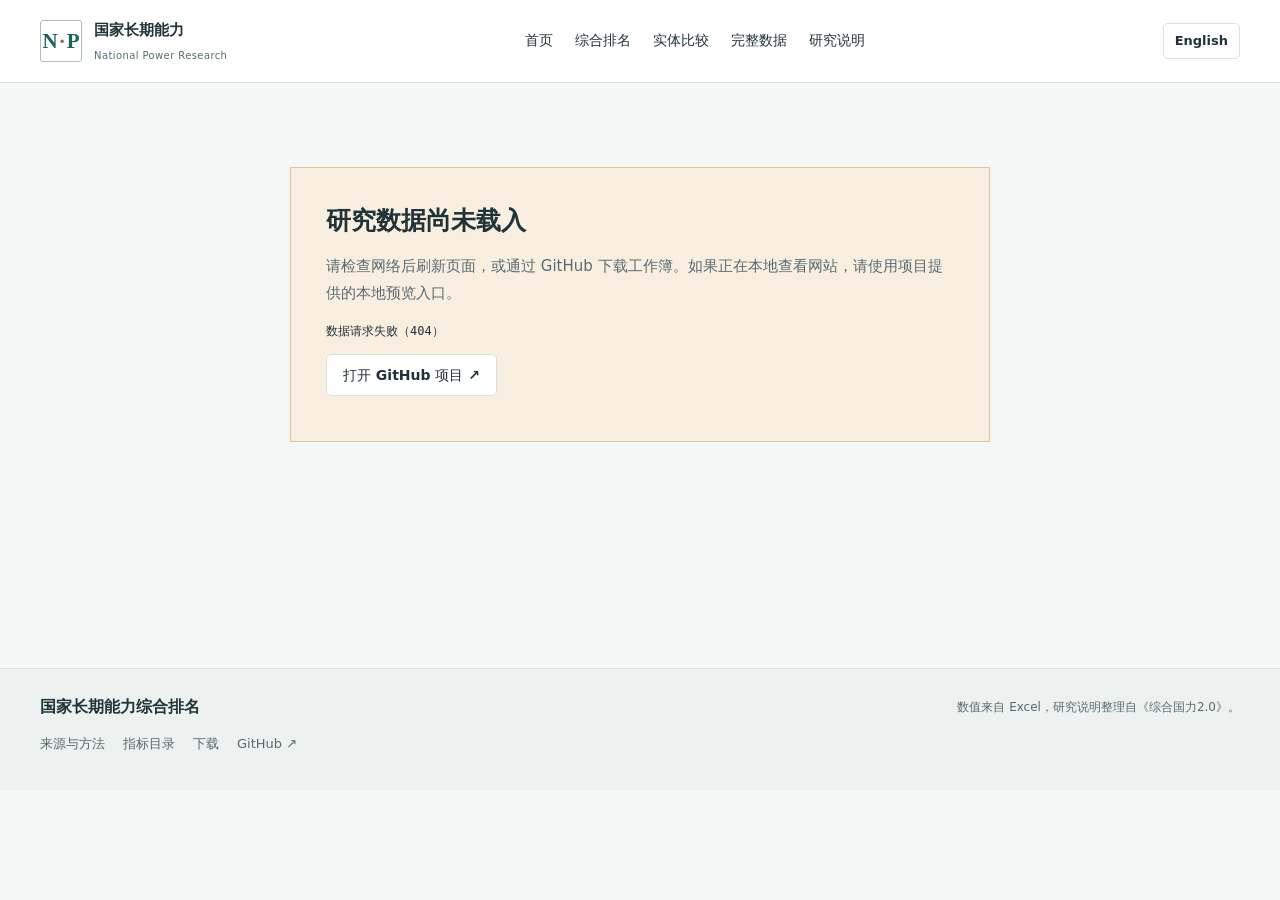
==== commit ddb73fa2: "Add English edition with shared data and persistent language switching" ====
--- a/web/index.html
+++ b/web/index.html
@@ -15,6 +15,7 @@
     <div class="header-inner">
       <a class="brand" href="#/" aria-label="国家长期能力综合排名首页"><span class="brand-mark" aria-hidden="true">N<span>·</span>P</span><span class="brand-title">国家长期能力<span>National Power Research</span></span></a>
       <button class="menu-toggle" type="button" aria-expanded="false" aria-controls="navigation">导航 <span aria-hidden="true">☰</span></button>
+      <a id="language-switch" class="button small language-switch" href="?lang=en" lang="en" hreflang="en" aria-label="Switch to English">English</a>
       <nav id="navigation" aria-label="主导航">
         <a href="#/">首页</a><a href="#/rankings">综合排名</a><a href="#/compare">实体比较</a><a href="#/data">完整数据</a><a href="#/framework">研究说明</a>
       </nav>
@@ -24,6 +25,8 @@
   <footer class="site-footer"><div><a class="footer-brand" href="#/">国家长期能力综合排名</a><nav class="footer-links" aria-label="资料与项目"><a href="#/methodology">来源与方法</a><a href="#/indicators">指标目录</a><a href="#/downloads">下载</a><a href="https://github.com/Lawrence35952563/National-Power" target="_blank" rel="noopener noreferrer">GitHub ↗</a></nav></div><div class="footer-meta"><p id="footer-version"></p><p>数值来自 Excel，研究说明整理自《综合国力2.0》。</p></div></footer>
   <dialog id="cell-dialog" aria-labelledby="cell-title"><div class="dialog-header"><p class="eyebrow">数值与说明</p><button type="button" class="icon-button" data-close-dialog aria-label="关闭">×</button></div><div id="cell-content"></div></dialog>
   <noscript><p class="noscript">请启用 JavaScript 浏览网站，或直接<a href="./downloads/national-power.xlsx" download>下载 Excel</a>查看完整记录。</p></noscript>
+  <script src="./translations.js"></script>
+  <script src="./i18n.js"></script>
   <script src="./reading-guide.js"></script>
   <script type="module" src="./app.js"></script>
 </body>
--- a/web/styles.css
+++ b/web/styles.css
@@ -642,3 +642,18 @@
 /* Secondary references remain compact in the shared footer. */
 .footer-links{display:flex;gap:4px 18px;flex-wrap:wrap;margin-top:8px;font-size:13px;font-weight:400;align-items:center}
 .footer-links a{padding:4px 0;white-space:nowrap;min-height:36px;display:inline-flex;align-items:center}
+
+/* Confirmed code meanings remain readable next to the original record. */
+.coded-value{display:inline-block;max-width:170px;white-space:normal;line-height:1.6;font:inherit;text-align:inherit}.coded-value small{display:block;font:12px/1.6 var(--sans);color:var(--muted)}
+.composite-readout .coded-value{font-size:16px}
+
+/* Language controls share the existing layout; data tables keep their own scroll. */
+.language-switch{order:3;flex:none;min-height:42px}
+#navigation{order:2}
+html[lang=en] .entity-en{display:none}
+html[lang=en] .button{white-space:normal;text-align:center}
+html[lang=en] .coded-value{max-width:180px;text-align:inherit}
+html[lang=en] .entity-record-label a,html[lang=en] .entity-domain-question{overflow-wrap:break-word}
+@media(max-width:1120px){html[lang=en] .header-inner{flex-wrap:wrap;padding-top:14px}html[lang=en] #navigation{order:4;width:100%;justify-content:space-between}html[lang=en] .language-switch{margin-left:auto}}
+@media(max-width:960px){.language-switch{order:2;margin-left:auto}#navigation{order:4}}
+@media(max-width:680px){html[lang=en] #navigation a{white-space:normal;line-height:1.35}html[lang=en] .brand-title{font-size:15px}html[lang=en] .entity-hero-compact{grid-template-columns:minmax(0,1fr)}html[lang=en] .entity-overall-rank{text-align:left}html[lang=en] .compare-matrix th.freeze{max-width:145px;white-space:normal}html[lang=en] .compare-matrix thead th:not(.freeze){white-space:normal;min-width:125px}html[lang=en] .entity-jumpbar{flex-wrap:wrap}}
